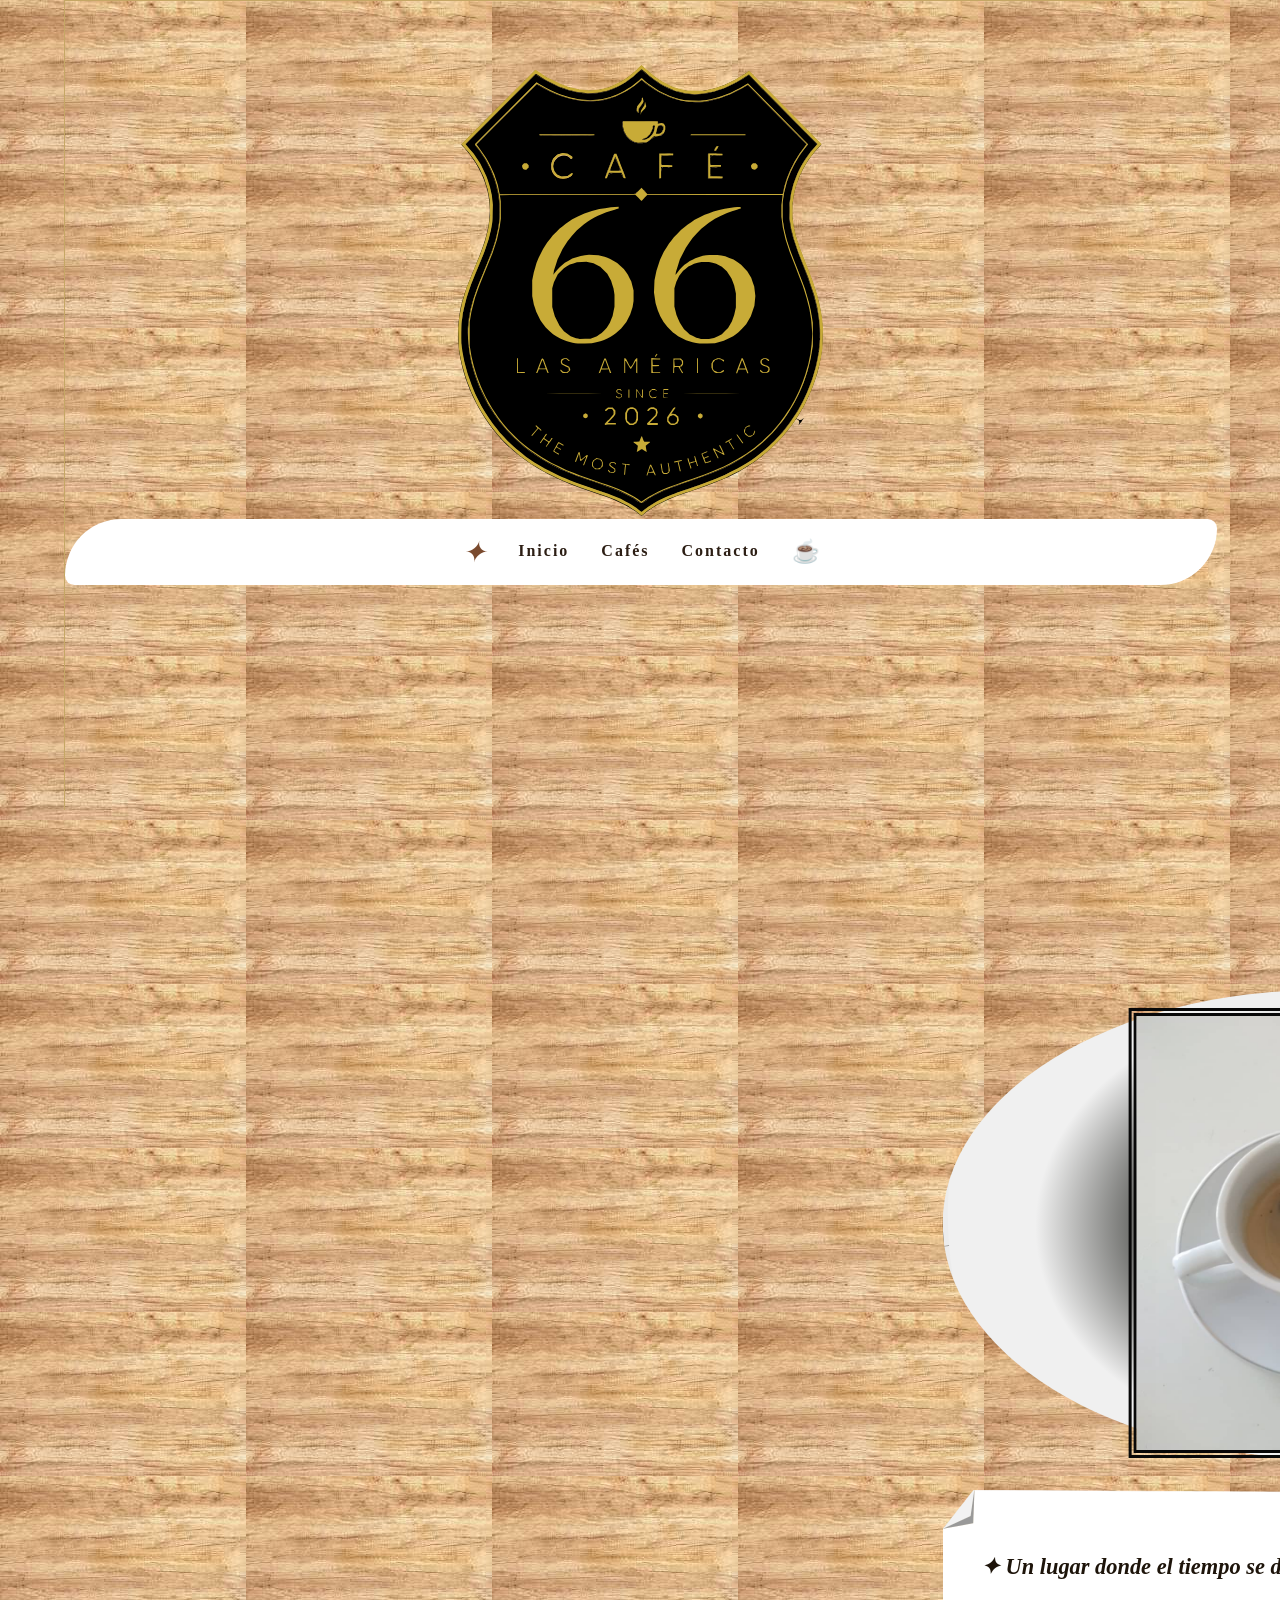
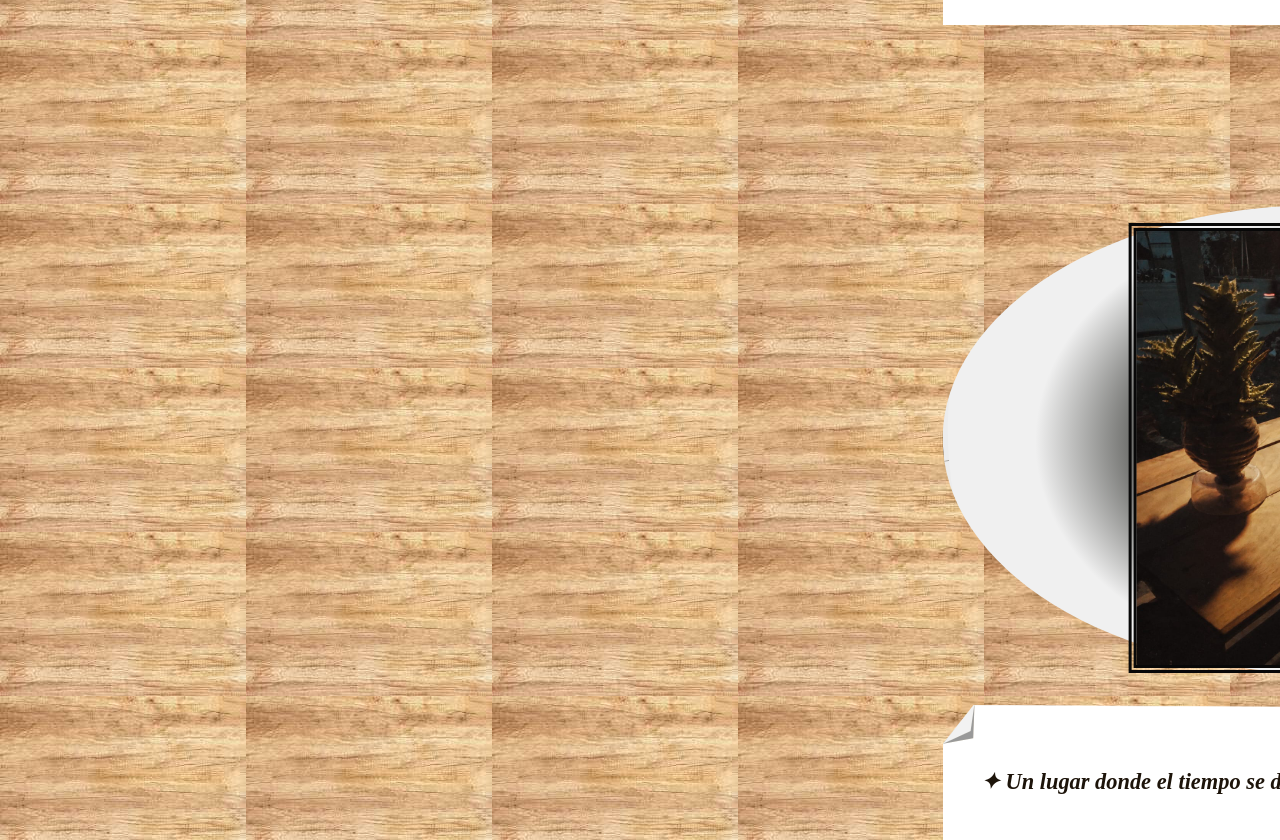
==== index.html @ fba188f7 "new4" ====
<!DOCTYPE html>
<html lang="es">

<head>
    <meta charset="UTF-8" />
    <meta name="viewport" content="width=device-width, initial-scale=1.0" />
    <title>Caffe66</title>
    <!-- Fuentes elegantes 
    <link
        href="https://fonts.googleapis.com/css2?family=Playfair+Display:ital,wght@1,700&family=Cinzel:wght@600&family=Inter:wght@400;600&display=swap"
        rel="stylesheet" />-->
    <link rel="stylesheet" href="styles/styles.css">
    <link rel="stylesheet" href="styles/coffe-topic.css">
    <style>
        /* responsive */
        @media (max-width: 640px) {
            .hero-title {
                font-size: 2.8rem;
            }

            .hero-title small {
                font-size: 0.9rem;
                letter-spacing: 4px;
            }

            .nav-rustica {
                gap: 1rem;
                padding: 0.8rem;
            }

            .blockquote-madera blockquote {
                font-size: 1.4rem;
            }
        }
    </style>
</head>

<body>
    <div class="container">

        <!-- ========== 1. TÍTULO PRINCIPAL (Timmi Coffe) ========== -->
        <header>
            <div class="b-servilleta">
                <div class="b-servilleta2">
                    <img src="assets/logo.svg" alt="">
                </div>
            </div>
            <!-- ========== 2. BARRA DE NAVEGACIÓN ========== -->
            <nav class="nav-rustica">
                <span class="logo">✦</span>
                <a href="#">Inicio</a>
                <a href="#">Cafés</a>

                <a href="#">Contacto</a>
                <span style="font-size:1.4rem;">☕</span>
            </nav>
        </header>

        <!-- ========== 3. COMPONENTES (CARDS) ========== -->


    </div>
    <!-- Grid 3 -->


    <div class="grid-3">
        <!-- Card Roble -->
        <div class="grid-2">
            <img src="assets/WhatsApp Image 2026-08-01 at 4.54.00 PM.jpeg" alt="">
        </div>
        <div class="card-wrapper">

            <h3>✦ Un lugar donde el tiempo se detiene para que disfrutes de el mejor cafe
            </h3>
        </div>
    </div>

    <div class="grid-3">
        <!-- Card Roble -->
        <div class="grid-2">
            <img src="assets/timmycoffe.jpeg" alt="">
        </div>
        <div class="card-wrapper">

            <h3>✦ Un lugar donde el tiempo se detiene para que disfrutes de el mejor cafe
            </h3>
        </div>
    </div>
    <!-- ========== 4. TARJETA CON FONDO DE MADERA Y BOTÓN ========== -->

    <!-- ========== 5. BLOQUE DE CITAS ========== -->


    <!-- ========== 6. OTROS COMPONENTES (grid de 3) ========== -->


    <!-- ========== 7. PIE DE PÁGINA ========== -->


    </div>
    <script src="scripts/scripts.js"></script>
</body>

</html>
---- styles/styles.css ----
/* ── RESET Y BASE ── */
     * {
        margin: 0;
        padding: 0;
        box-sizing: border-box;
    }
    
    body {
        background-image: url("../assets/madera0.jpeg");
        /* fondo blanco */
        font-family: 'Courier New', Courier, monospace;
        color: #000000;
        min-height: 100vh;
        display: flex;
        flex-direction: column;
    }
    header {
        margin-top: 2%;
        position: relative;
        border-top: 1px groove #c5a765;
        border-left:1px groove #c5a765;
        width: 90vw;
        margin: auto;
        height: 90vh;
    }
   
img{
    display: flex;
    min-height: 30vw;
    margin: auto;
    margin-top: 5vw;
    margin-bottom: 0.20vw;
}
---- styles/coffe-topic.css ----
.container {
    width: 100vw;
    justify-content: center;
    max-width: 95%;
    margin: auto;
}

/* ── TÍTULO PRINCIPAL (estilo cine) ── */
.hero-title {
    text-align: center;
    margin: 1rem 0 3rem 0;
    font-family: 'Playfair Display', 'Georgia', serif;
    font-style: italic;
    font-weight: 700;
    font-size: 4.5rem;
    letter-spacing: 4px;
    color: #110a06;
  
    transform: rotate(-0.5deg);
    transition: transform 0.3s ease;
}

.hero-title:hover {
    transform: rotate(0deg) scale(1.02);
}

.hero-title small {
    display: block;
    font-family: 'Cinzel', serif;
    font-style: normal;
    font-weight: 600;
    font-size: 1.2rem;
    letter-spacing: 8px;
    color: #7a4a2e;
    margin-top: -0.6rem;
    text-transform: uppercase;
    opacity: 0.8;
}

/* ── COMPONENTES ── */

/* ── CARDS CON PLIEGUE (adaptadas del header) ── */

    /* Cada card es un contenedor que tendrá la estructura de servilleta */
    .card-wrapper {
        /* Estilos similares a header para borde y sombra */
        background: url("../assets/g89.svg"); /* fondo neutro para el borde */
        background-repeat: no-repeat;
background-size:cover ;
        border-top: 1% groove #c5a765;
        border-left:1% groove #c5a765 ; 
        justify-content: center;
        display: flex;
        min-width: 20vw;
    }
    
      
  
      /* Capa exterior de la servilleta (fondo de imagen) */
      
  
      /* Estilos internos de la card (títulos, párrafos) */
      .card-wrapper h3 {
        font-family:cursive;
        font-style:oblique;
        font-size: 1.4rem;
        color: #1d140a;
        margin-bottom: 0.5rem;
        display: flex;
        padding-left: 3vw;
        padding-top: 7vh;
        padding-bottom: 5vh;
        padding-right: 3vw;
        justify-content: center;
        text-align: start;
        margin: auto;
        text-align: left;
        position: relative;
        max-width: 50;
      }
  
      .card-wrapper p {
        font-size: 1rem;
        line-height: 1.6;
        margin-bottom: 1.2rem;
        color: #1a1005;
      }
  
      .card-wrapper .btn-fuerte {
        align-self: flex-start;
      }
  
      /* Para cards de cestería, podemos usar un overlay similar */
      .card-cesteria .card-wrapper {
        background: rgba(30, 18, 10, 0.6);
      }

/* Los botones ya están definidos, no tocar */
.card-madera .btn-fuerte {
    align-self: flex-start;
}

/* Botón con color fuerte (rojo vino) */
.btn-fuerte {
    display: inline-block;
    background: #3d8613;
    /* rojo intenso */
    color: #f5ede4;
    font-family: 'Cinzel', serif;
    font-weight: 600;
    font-size: 0.9rem;
    letter-spacing: 2px;
    padding: 0.8rem 2rem;
    border: none;
    border-radius: 40px 8px 40px 8px;
    box-shadow: 0 8px 0 #254a10, 0 6px 20px rgba(0, 0, 0, 0.3);
    cursor: pointer;
    transition: all 0.15s ease;
    text-transform: uppercase;
    text-decoration: none;
}

.btn-fuerte:hover {
    transform: translateY(4px);
    box-shadow: 0 4px 0 #4a1010, 0 10px 25px rgba(0, 0, 0, 0.4);
    background: #a52424;
}

.btn-fuerte.mostaza {
    background: #ad8213;
    box-shadow: 0 8px 0 #6b4f0a;
}

.btn-fuerte.mostaza:hover {
    background: #cc9a1a;
    box-shadow: 0 4px 0 #6b4f0a;
}

.grid-2{
    border: 0.9vw hidden;
    border-radius: 60%;
    border-color: #979517;
    background-color: rgba(0, 0, 0, 0.863);
    background-image: url("../assets/timmycoffe.svg");
    background-repeat: no-repeat;
    background-size: cover;
    background-position: center;
}

/* ── GRID DE COMPONENTES ── */
.grid-2 img{
    background-origin: content-box;
background-position: center;
background-origin: inherit;
background-repeat: no-repeat;
    display: grid;
    grid-template-columns: repeat(auto-fit, minmax(280px, 1fr));
    gap: 2rem;
    margin: auto;
    background-attachment: fixed;
    margin-top: 2vh;
    justify-content: center;
    min-width: 30vw;
    height: 50vh;
    border: 2vw double rgb(0, 0, 0);
    border: 0.7vw double;
    border-color: #080808;
}

.grid-3 {
    display: flex;
    flex-direction: column;
    flex-wrap: wrap;
    gap: 2rem;
    margin:auto;
    margin-top: 20vh;
    opacity: 1;
    transform: translateX(90%); /* o 100% para que venga de fuera */
    transition: transform 0.8s cubic-bezier(0.22, 1, 0.36, 1), opacity 0.8s ease;
}
.grid-3.visible {
    opacity: 1;
    transform: translateX(0);
}
/* ── BARRA DE NAVEGACIÓN RÚSTICA ── */
.nav-rustica {
    display: flex;
    justify-content: center;
    align-items: center;
    gap: 2rem;
    padding: 1rem 2rem;
    background: #ffffff;
    border-radius: 60px 10px 60px 10px;
    margin-bottom: 2vw;
    width: 90vw;
}

.nav-rustica a {
    font-family: 'Cinzel', serif;
    font-weight: 600;
    color: #2c1e14;
    text-decoration: none;
    letter-spacing: 2px;
    font-size: 1rem;
    padding: 0.4rem 0;
    border-bottom: 2px solid transparent;
    transition: border-color 0.3s, color 0.3s;
    
}

.nav-rustica a:hover {
    border-bottom-color: #8b1e1e;
    color: #8b1e1e;
}

.nav-rustica .logo {
    font-family: 'Playfair Display', serif;
    font-style: italic;
    font-size: 1.8rem;
    color: #7a4a2e;
}

/* ── CITAS (testimonio) ── */
.blockquote-madera {
    background-size: cover;
    background-position: center;
    border-radius: 60px 8px 60px 8px;
    padding: 2.5rem;
    margin: 2rem 0;
    border: 3px solid #6b4c3a;
    box-shadow: 0 20px 40px rgba(0, 0, 0, 0.3);
    color: #f5ede4;
}

.blockquote-madera .quote-overlay {
    background: rgba(20, 12, 6, 0.55);
    padding: 2rem;
    border-radius: 40px 4px 40px 4px;
    backdrop-filter: blur(2px);
    border-left: 6px solid #b8860b;
}

.blockquote-madera blockquote {
    font-family: 'Playfair Display', serif;
    font-style: italic;
    font-size: 1.8rem;
    line-height: 1.4;
    margin-bottom: 0.5rem;
}

.blockquote-madera cite {
    font-family: 'Cinzel', serif;
    font-size: 1rem;
    letter-spacing: 2px;
    color: #d4a373;
}

/* ── PIE DE PÁGINA ── */
.footer-rustico {
    margin-top: 4rem;
    padding: 2rem 0;
    border-top: 6px double #000000;
    text-align: center;
    color: #2c1e14;
    font-family: 'Cinzel', serif;
    font-size: 0.9rem;
}

.footer-rustico span {
    background: #b8860b;
    color: #fff;
    padding: 0.2rem 1.2rem;
    border-radius: 40px 4px 40px 4px;
    display: inline-block;
    margin-bottom: 0.5rem;
}

/* ── UTILIDADES ── */
.text-center {
    text-align: center;
}

.mt-2 {
    margin-top: 2rem;
}

.mb-2 {
    margin-bottom: 2rem;
}

.w-full {
    width: 100%;
}/* ── SOMBRA PARA HEADER (con clip-path) ── */
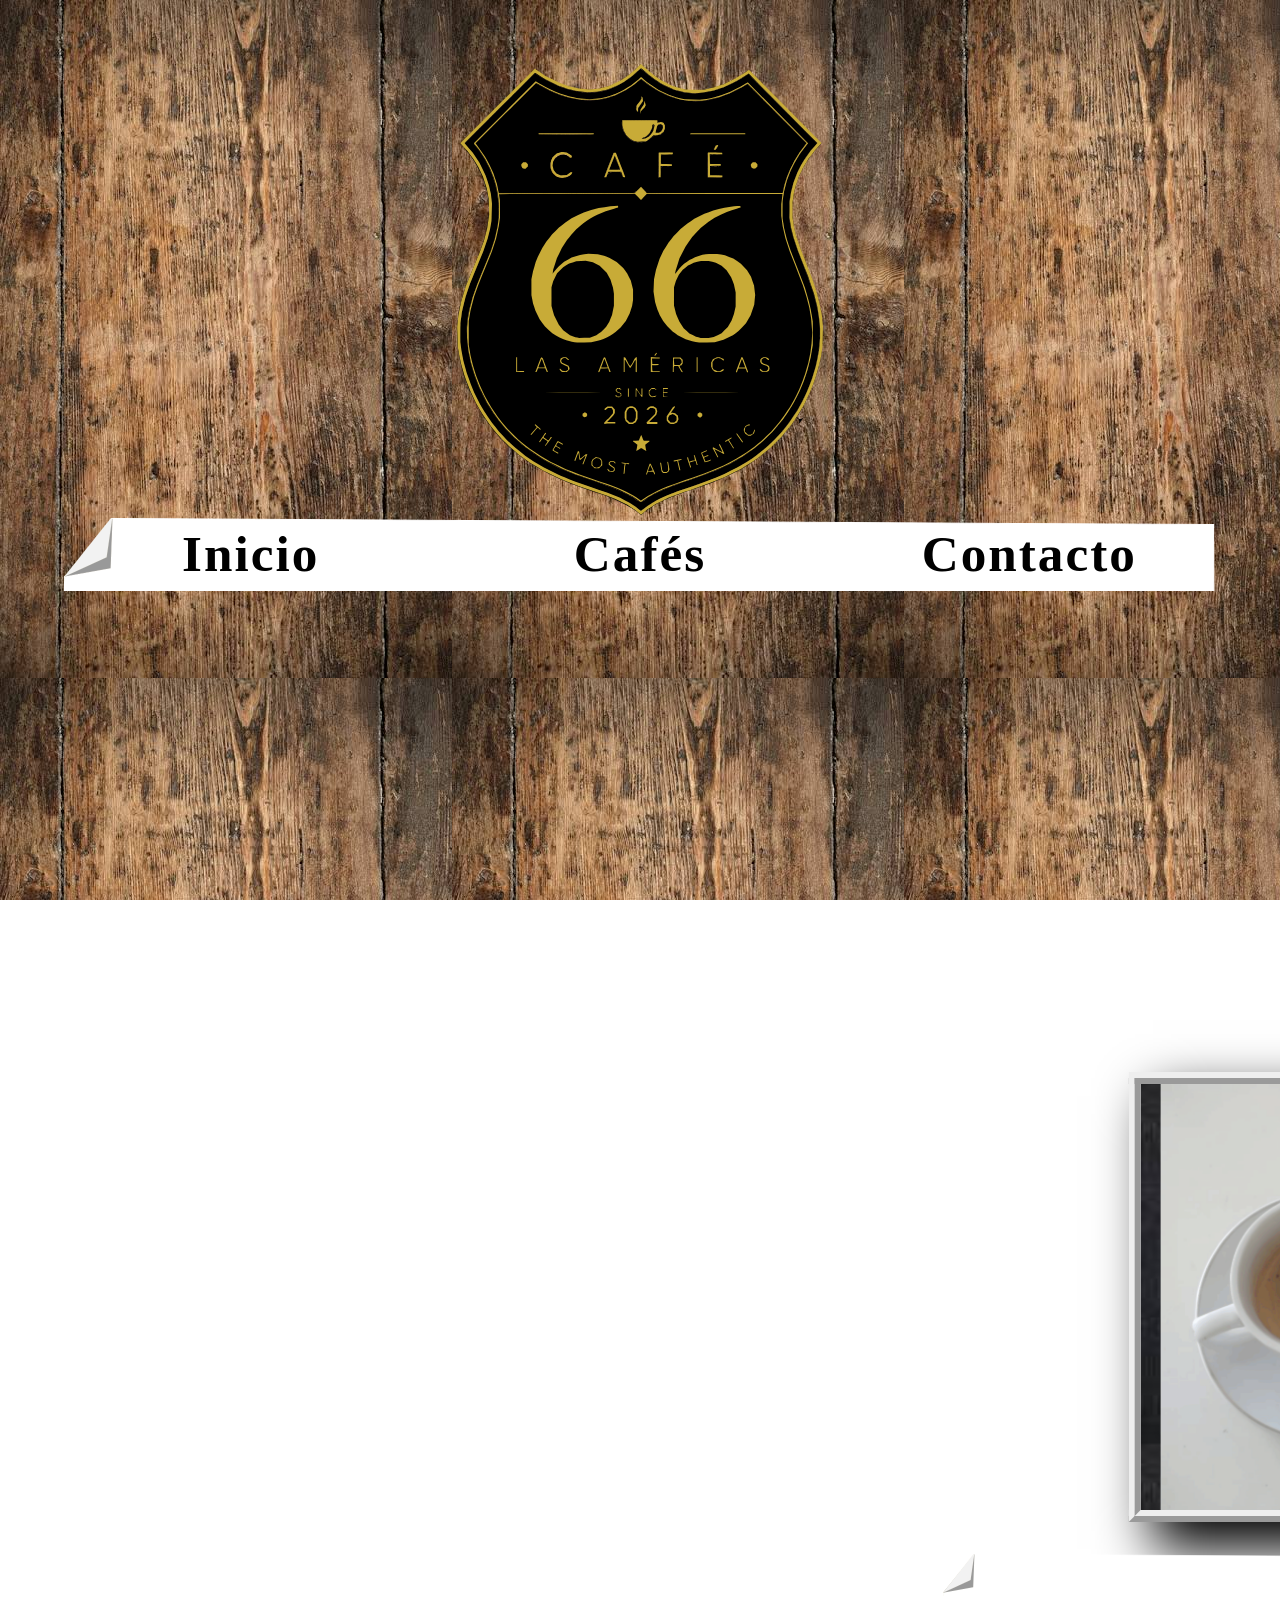
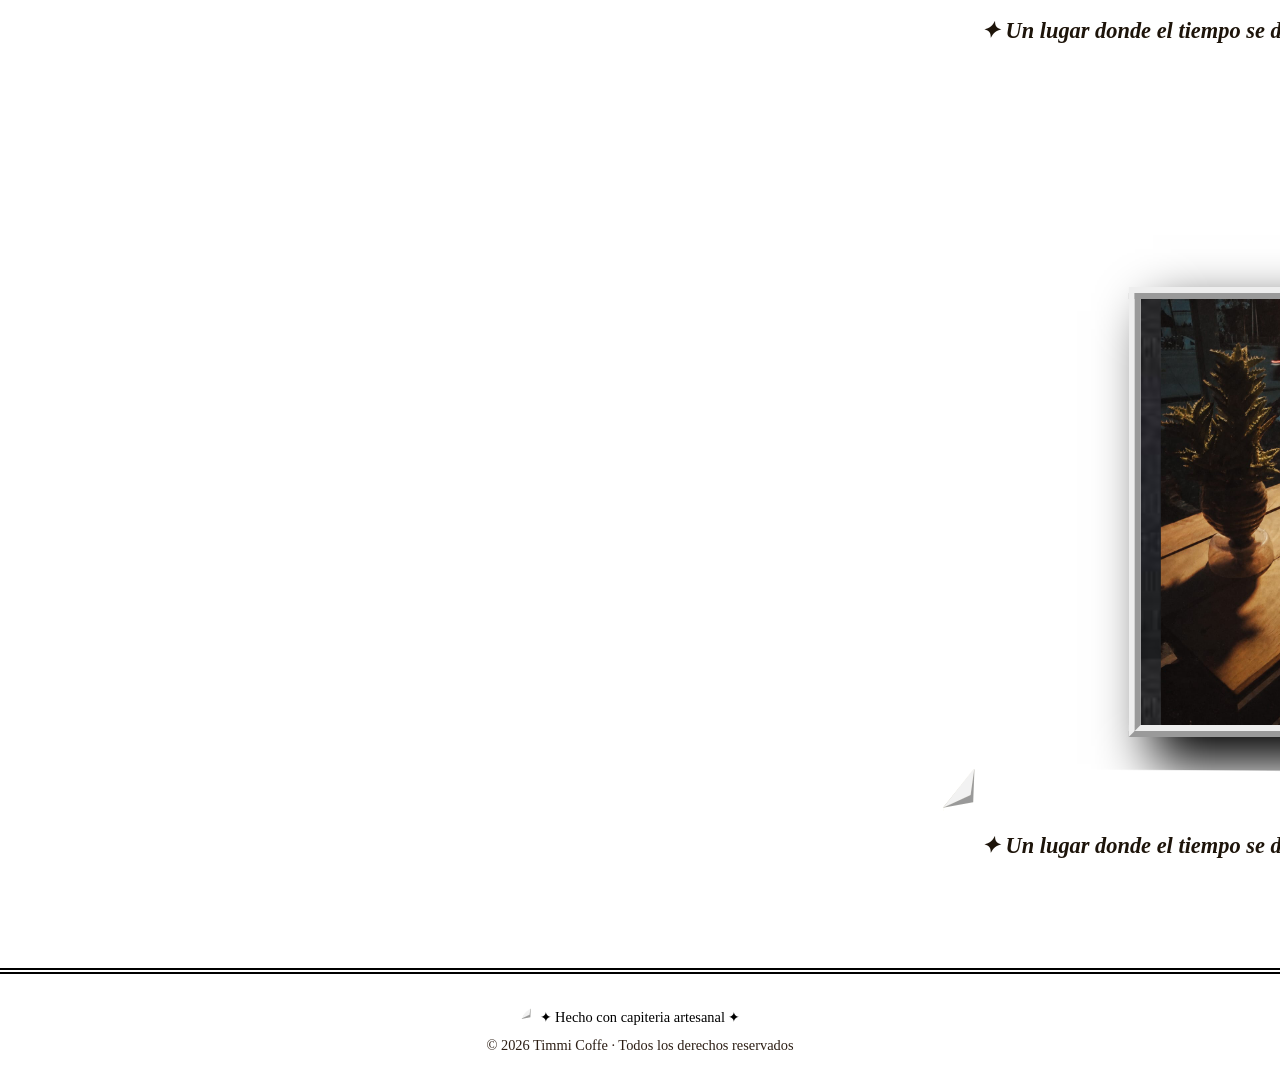
==== commit 36dd01b2: "new5" ====
--- a/index.html
+++ b/index.html
@@ -47,12 +47,9 @@
             </div>
             <!-- ========== 2. BARRA DE NAVEGACIÓN ========== -->
             <nav class="nav-rustica">
-                <span class="logo">✦</span>
                 <a href="#">Inicio</a>
                 <a href="#">Cafés</a>
-
                 <a href="#">Contacto</a>
-                <span style="font-size:1.4rem;">☕</span>
             </nav>
         </header>
 
@@ -66,7 +63,7 @@
     <div class="grid-3">
         <!-- Card Roble -->
         <div class="grid-2">
-            <img src="assets/WhatsApp Image 2026-08-01 at 4.54.00 PM.jpeg" alt="">
+            <img src="assets/itasa-de-cafe.svg" alt="">
         </div>
         <div class="card-wrapper">
 
@@ -78,7 +75,7 @@
     <div class="grid-3">
         <!-- Card Roble -->
         <div class="grid-2">
-            <img src="assets/timmycoffe.jpeg" alt="">
+            <img src="assets/cafe66_noche.svg" alt="">
         </div>
         <div class="card-wrapper">
 
@@ -95,7 +92,10 @@
 
 
     <!-- ========== 7. PIE DE PÁGINA ========== -->
-
+    <footer class="footer-rustico">
+        <span>✦ Hecho con capiteria artesanal ✦</span><br />
+        © 2026 Timmi Coffe · Todos los derechos reservados
+    </footer>
 
     </div>
     <script src="scripts/scripts.js"></script>
--- a/styles/styles.css
+++ b/styles/styles.css
@@ -6,7 +6,8 @@
     }
     
     body {
-        background-image: url("../assets/madera0.jpeg");
+        background-image: url("../assets/roble3.jpeg");
+        background-attachment:fixed;
         /* fondo blanco */
         font-family: 'Courier New', Courier, monospace;
         color: #000000;
@@ -17,8 +18,6 @@
     header {
         margin-top: 2%;
         position: relative;
-        border-top: 1px groove #c5a765;
-        border-left:1px groove #c5a765;
         width: 90vw;
         margin: auto;
         height: 90vh;
@@ -30,4 +29,5 @@
     margin: auto;
     margin-top: 5vw;
     margin-bottom: 0.20vw;
+
 }
--- a/styles/coffe-topic.css
+++ b/styles/coffe-topic.css
@@ -136,19 +136,10 @@
     box-shadow: 0 4px 0 #6b4f0a;
 }
 
-.grid-2{
-    border: 0.9vw hidden;
-    border-radius: 60%;
-    border-color: #979517;
-    background-color: rgba(0, 0, 0, 0.863);
-    background-image: url("../assets/timmycoffe.svg");
-    background-repeat: no-repeat;
-    background-size: cover;
-    background-position: center;
-}
 
 /* ── GRID DE COMPONENTES ── */
 .grid-2 img{
+    box-shadow: 2vw 2vw 4vw 0.1vw black;
     background-origin: content-box;
 background-position: center;
 background-origin: inherit;
@@ -163,8 +154,10 @@
     min-width: 30vw;
     height: 50vh;
     border: 2vw double rgb(0, 0, 0);
-    border: 0.7vw double;
-    border-color: #080808;
+    border: 1vw ridge;
+    background: url("../assets/roble-oscuro.jpeg");
+    background-size: contain;
+
 }
 
 .grid-3 {
@@ -183,25 +176,27 @@
     transform: translateX(0);
 }
 /* ── BARRA DE NAVEGACIÓN RÚSTICA ── */
-.nav-rustica {
+.nav-rustica{
     display: flex;
-    justify-content: center;
-    align-items: center;
-    gap: 2rem;
-    padding: 1rem 2rem;
-    background: #ffffff;
-    border-radius: 60px 10px 60px 10px;
+    align-items: start;
+    gap: 1rem;
+    background: url("../assets/g89.svg") no-repeat;
+    background-size: cover;
     margin-bottom: 2vw;
-    width: 90vw;
 }
 
 .nav-rustica a {
+    display: flex;
     font-family: 'Cinzel', serif;
     font-weight: 600;
-    color: #2c1e14;
+    color: #000000;
     text-decoration: none;
     letter-spacing: 2px;
-    font-size: 1rem;
+    font-size: 4vw;
+    width: 30%;
+    margin: auto;
+    position: relative;
+justify-content: center;
     padding: 0.4rem 0;
     border-bottom: 2px solid transparent;
     transition: border-color 0.3s, color 0.3s;
@@ -209,8 +204,8 @@
 }
 
 .nav-rustica a:hover {
-    border-bottom-color: #8b1e1e;
-    color: #8b1e1e;
+    border-bottom-color: #538b1e;
+    color: #538b1e;
 }
 
 .nav-rustica .logo {
@@ -268,7 +263,8 @@
 
 .footer-rustico span {
     background: #b8860b;
-    color: #fff;
+    background: url("../assets/g89.svg") no-repeat;
+    color: #000000;
     padding: 0.2rem 1.2rem;
     border-radius: 40px 4px 40px 4px;
     display: inline-block;
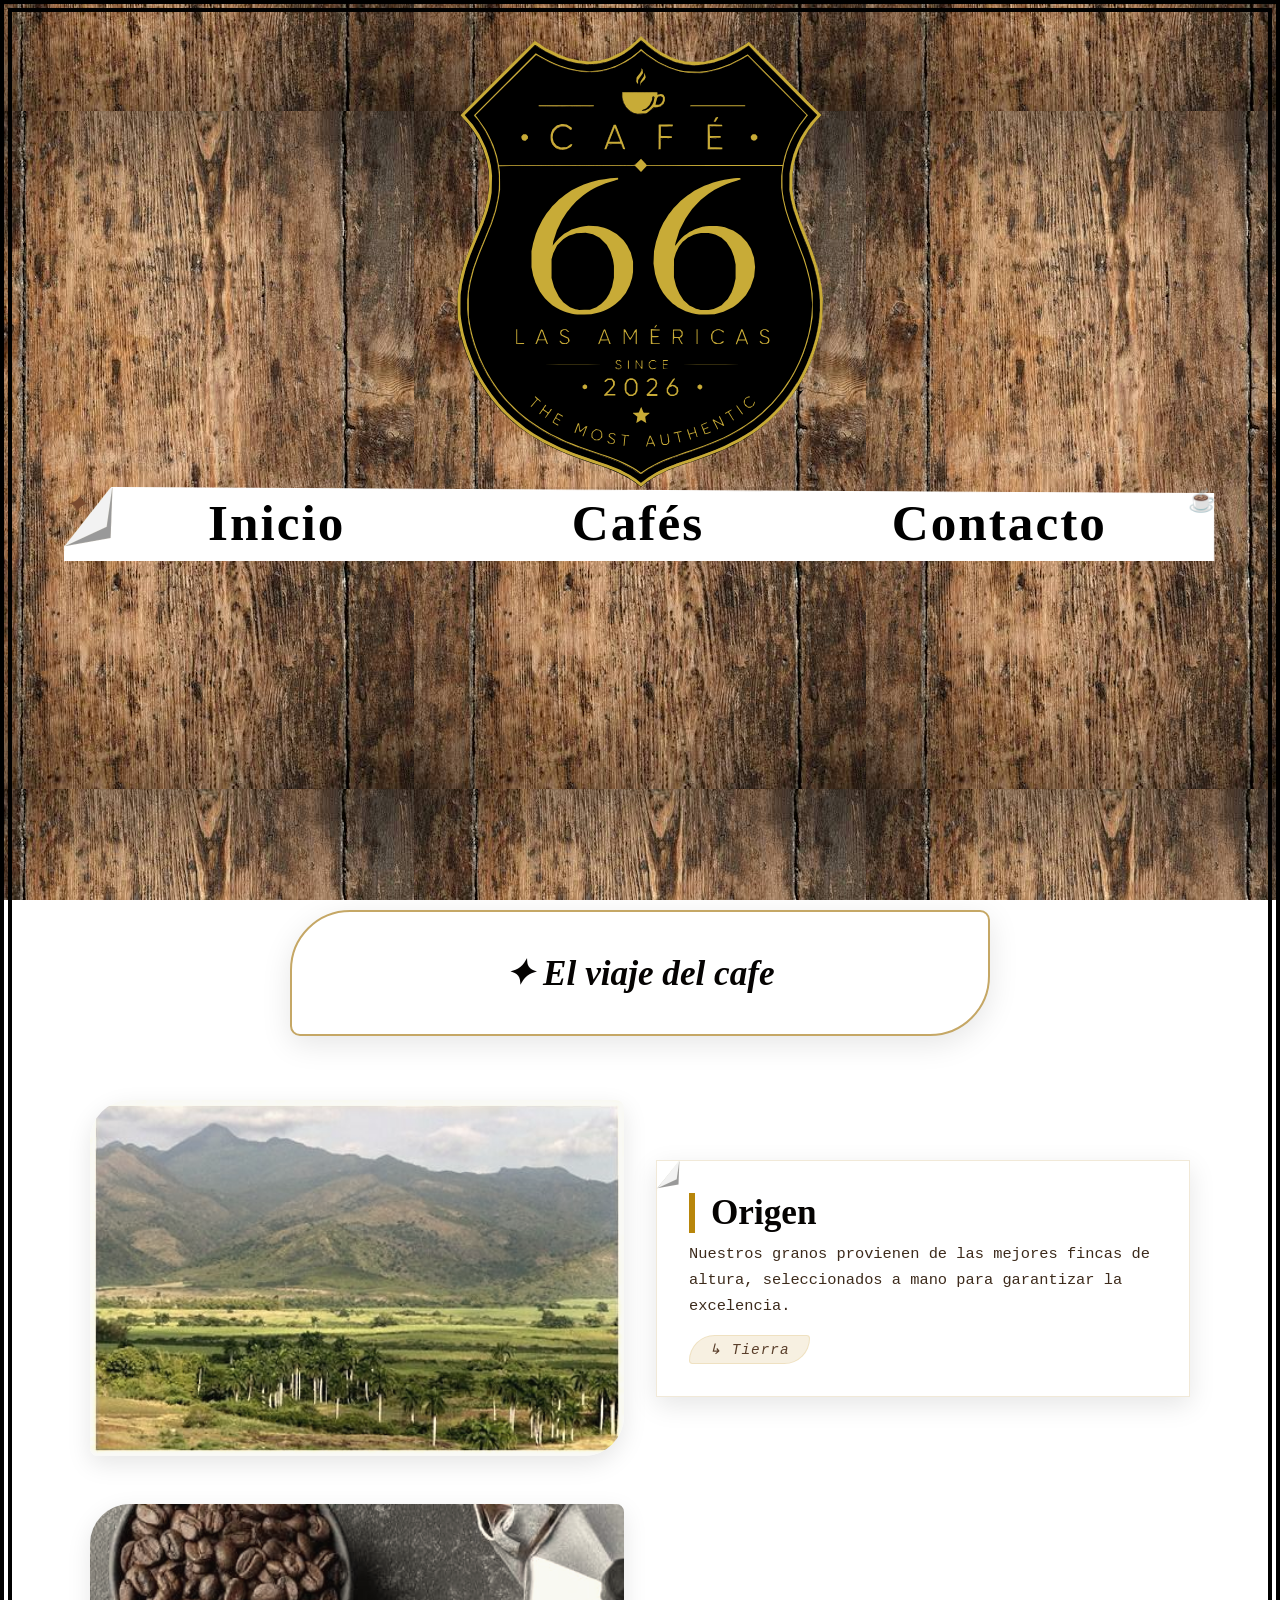
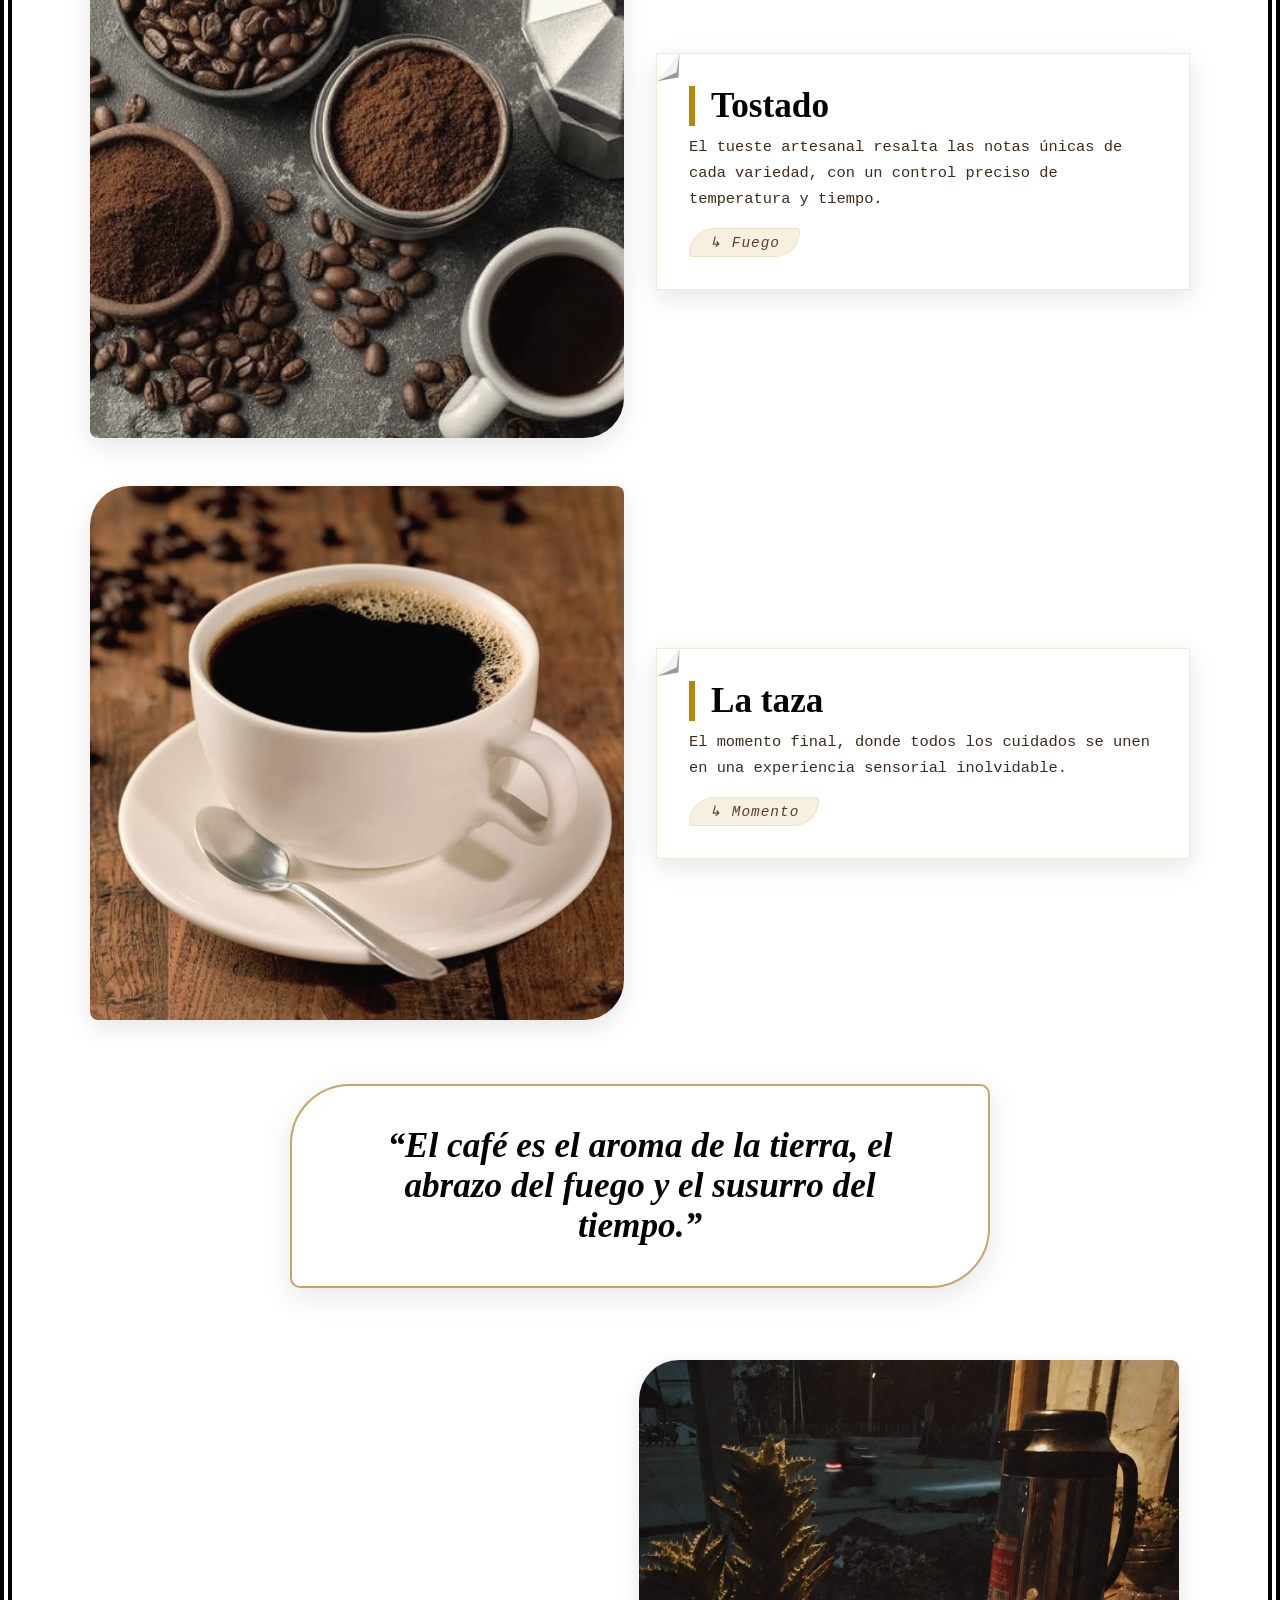
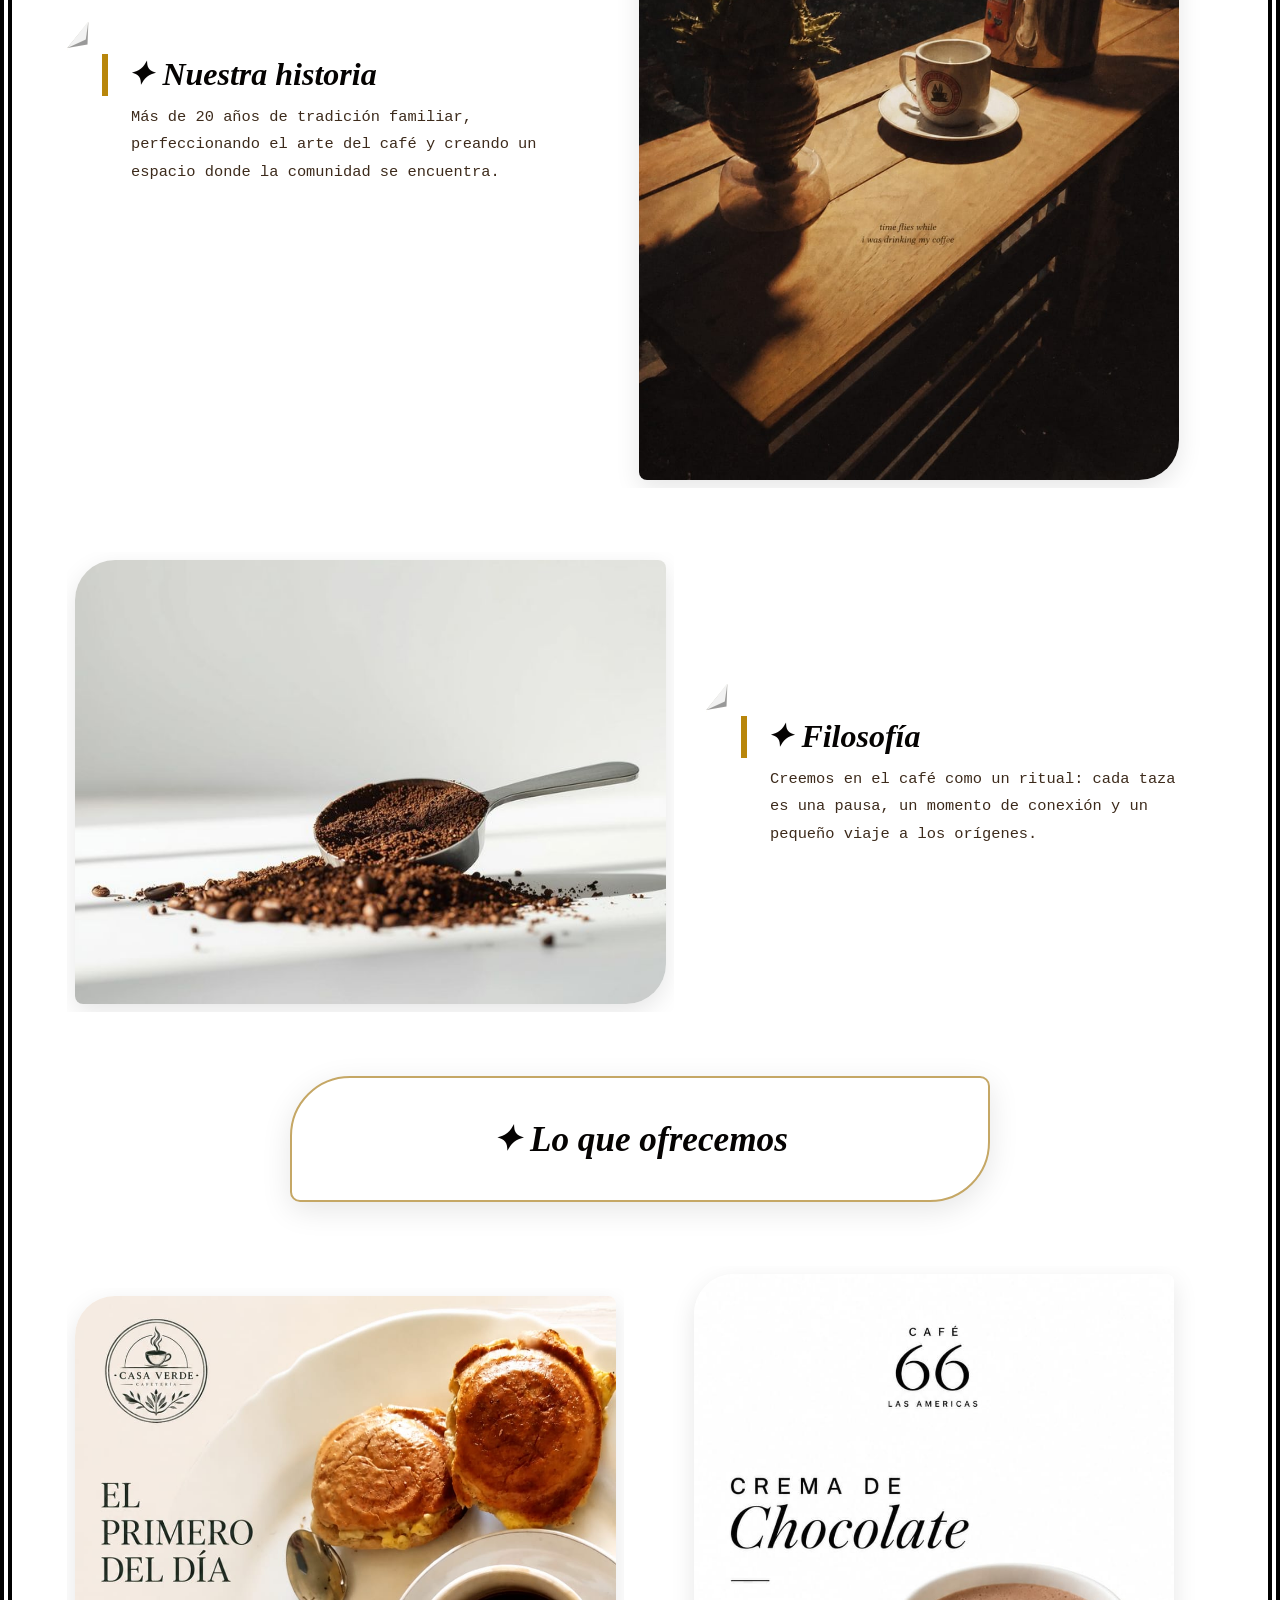
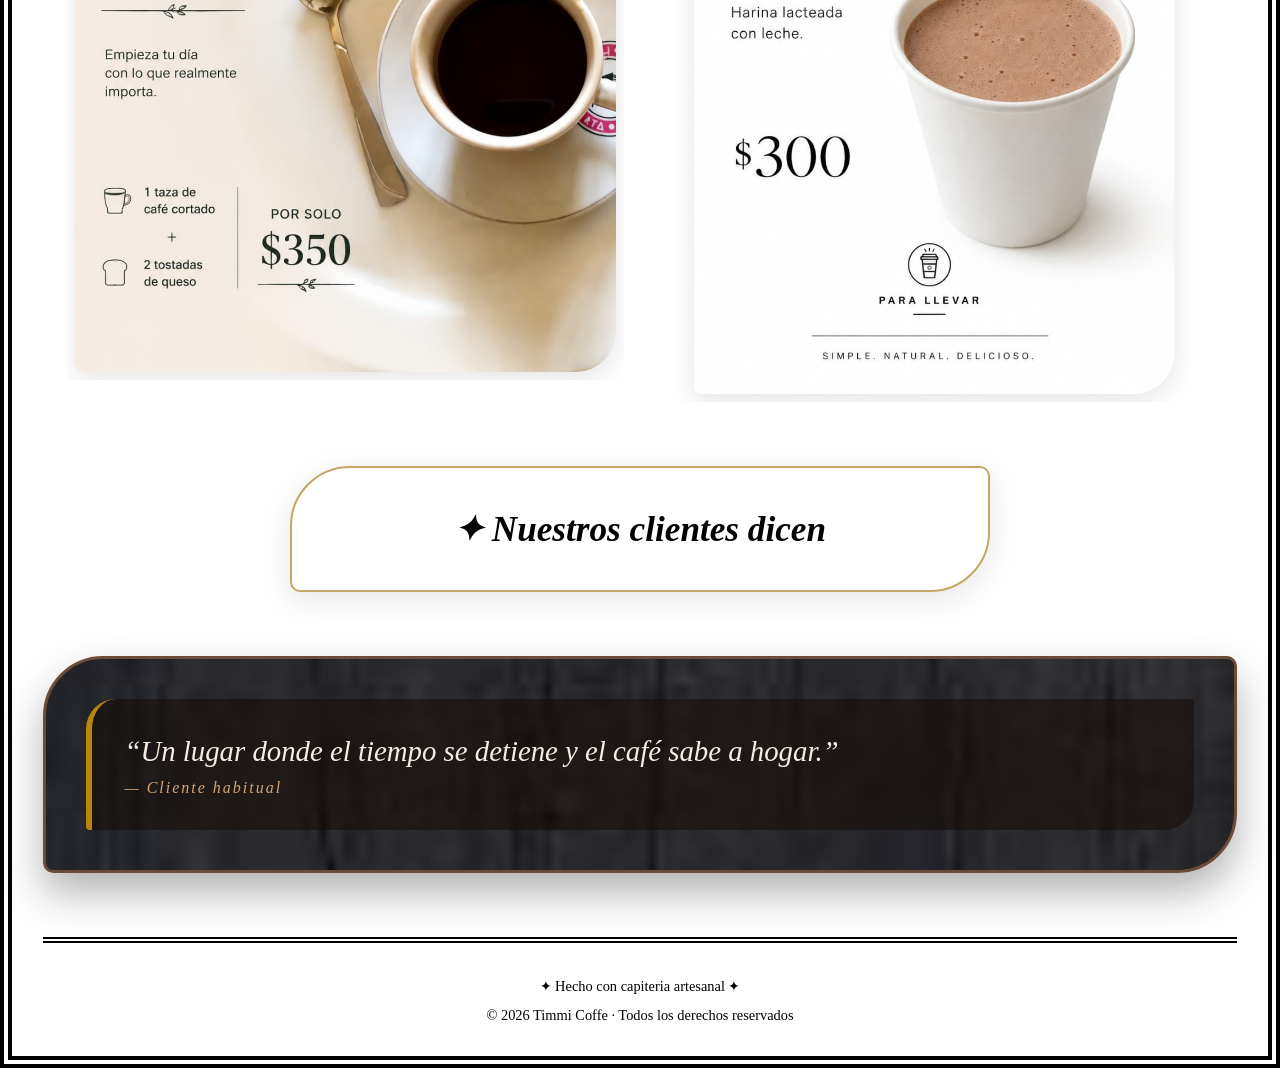
==== commit a3dbcc2a: "uff" ====
--- a/index.html
+++ b/index.html
@@ -5,10 +5,9 @@
     <meta charset="UTF-8" />
     <meta name="viewport" content="width=device-width, initial-scale=1.0" />
     <title>Caffe66</title>
-    <!-- Fuentes elegantes 
     <link
         href="https://fonts.googleapis.com/css2?family=Playfair+Display:ital,wght@1,700&family=Cinzel:wght@600&family=Inter:wght@400;600&display=swap"
-        rel="stylesheet" />-->
+        rel="stylesheet" />
     <link rel="stylesheet" href="styles/styles.css">
     <link rel="stylesheet" href="styles/coffe-topic.css">
     <style>
@@ -36,66 +35,133 @@
 </head>
 
 <body>
+    <!-- CAPA DE FONDO (fija) -->
+    <div id="bg-layer"></div>
+
     <div class="container">
 
-        <!-- ========== 1. TÍTULO PRINCIPAL (Timmi Coffe) ========== -->
+        <!-- ========== HEADER ========== -->
         <header>
-            <div class="b-servilleta">
-                <div class="b-servilleta2">
-                    <img src="assets/logo.svg" alt="">
-                </div>
-            </div>
-            <!-- ========== 2. BARRA DE NAVEGACIÓN ========== -->
+            <img src="assets/logo.svg" alt="Logo Caffe66" class="imagen-real" />
             <nav class="nav-rustica">
+                <span class="logo">✦</span>
                 <a href="#">Inicio</a>
                 <a href="#">Cafés</a>
                 <a href="#">Contacto</a>
+                <span style="font-size:1.4rem;">☕</span>
             </nav>
         </header>
 
-        <!-- ========== 3. COMPONENTES (CARDS) ========== -->
+        <!-- ========== SECCIÓN HERO (imagen + texto) ========== -->
 
 
-    </div>
-    <!-- Grid 3 -->
+        <!-- ========== SECCIÓN DE PASOS (proceso del café) ========== -->
+        <div class="historia-container">
+            <div class="frase-destacada">
+                <div class="card-wrapper">
+                    <h3>✦ El viaje del cafe</h3>
+                </div>
+            </div>
 
+            <div class="paso">
+                <div class="paso-imagen">
+                    <img src="assets/dsc.jpeg" alt="Origen" />
+                </div>
+                <div class="paso-texto">
+                    <h3>Origen</h3>
+                    <p>Nuestros granos provienen de las mejores fincas de altura, seleccionados a mano para garantizar
+                        la excelencia.</p>
+                    <span class="paso-etiqueta">↳ Tierra</span>
+                </div>
+            </div>
 
-    <div class="grid-3">
-        <!-- Card Roble -->
-        <div class="grid-2">
-            <img src="assets/itasa-de-cafe.svg" alt="">
+            <div class="paso paso-reverse">
+                <div class="paso-texto">
+                    <h3>Tostado</h3>
+                    <p>El tueste artesanal resalta las notas únicas de cada variedad, con un control preciso de
+                        temperatura y tiempo.</p>
+                    <span class="paso-etiqueta">↳ Fuego</span>
+                </div>
+                <div class="paso-imagen">
+                    <img src="assets/cafe-tipos.jpeg" alt="Tostado" />
+                </div>
+            </div>
+
+            <div class="paso">
+                <div class="paso-imagen">
+                    <img src="assets/tasa-de-cafe.jpeg" alt="Taza" />
+                </div>
+                <div class="paso-texto">
+                    <h3>La taza</h3>
+                    <p>El momento final, donde todos los cuidados se unen en una experiencia sensorial inolvidable.</p>
+                    <span class="paso-etiqueta">↳ Momento</span>
+                </div>
+            </div>
         </div>
-        <div class="card-wrapper">
 
-            <h3>✦ Un lugar donde el tiempo se detiene para que disfrutes de el mejor cafe
-            </h3>
+        <!-- ========== FRASE DESTACADA ========== -->
+        <div class="frase-destacada">
+            <div class="card-wrapper">
+                <h3>“El café es el aroma de la tierra, el abrazo del fuego y el susurro del tiempo.”</h3>
+            </div>
         </div>
-    </div>
 
-    <div class="grid-3">
-        <!-- Card Roble -->
-        <div class="grid-2">
-            <img src="assets/cafe66_noche.svg" alt="">
+        <!-- ========== SECCIÓN HISTORIA (alternando imagen y texto) ========== -->
+        <div class="seccion-historia reverse">
+            <div class="imagen-contenedor">
+                <img src="assets/cafe66_noche.svg" alt="Historia" class="imagen-real" />
+            </div>
+            <div class="card-wrapper2">
+                <h3>✦ Nuestra historia</h3>
+                <p>Más de 20 años de tradición familiar, perfeccionando el arte del café y creando un espacio donde la
+                    comunidad se encuentra.</p>
+            </div>
         </div>
-        <div class="card-wrapper">
 
-            <h3>✦ Un lugar donde el tiempo se detiene para que disfrutes de el mejor cafe
-            </h3>
+        <div class="seccion-historia">
+
+            <div class="imagen-contenedor">
+                <img src="assets/49821139624778058.jpeg" alt="Taza de café" class="imagen-real" />
+            </div>
+            <div class="card-wrapper2">
+                <h3>✦ Filosofía</h3>
+                <p>Creemos en el café como un ritual: cada taza es una pausa, un momento de conexión y un pequeño viaje
+                    a los orígenes.</p>
+            </div>
         </div>
-    </div>
-    <!-- ========== 4. TARJETA CON FONDO DE MADERA Y BOTÓN ========== -->
 
-    <!-- ========== 5. BLOQUE DE CITAS ========== -->
+        <!-- ========== SECCIÓN DOS IMÁGENES ========== -->
+        <div class="frase-destacada">
+            <div class="card-wrapper">
+                <h3>✦ Lo que ofrecemos</h3>
+            </div>
+        </div>
+        <div class="seccion-dos-imagenes">
+            <div class="imagen-contenedor">
+                <img src="assets/WhatsApp Image 2026-08-01 at 4.54.01 PM.jpeg" alt="Interior 1" class="imagen-real" />
+            </div>
+            <div class="imagen-contenedor">
+                <img src="assets/WhatsApp Image 2026-08-06 at 12.33.41 PM.jpeg" alt="Interior 2" class="imagen-real" />
+            </div>
+        </div>
+        <div class="frase-destacada">
+            <div class="card-wrapper">
+                <h3>✦ Nuestros clientes dicen</h3>
+            </div>
+        </div>
+        <!-- ========== CITAS (testimonio) ========== -->
+        <div class="blockquote-madera" style="background-image: url('assets/roble-oscuro.jpeg');">
+            <div class="quote-overlay">
+                <blockquote>“Un lugar donde el tiempo se detiene y el café sabe a hogar.”</blockquote>
+                <cite>— Cliente habitual</cite>
+            </div>
+        </div>
 
-
-    <!-- ========== 6. OTROS COMPONENTES (grid de 3) ========== -->
-
-
-    <!-- ========== 7. PIE DE PÁGINA ========== -->
-    <footer class="footer-rustico">
-        <span>✦ Hecho con capiteria artesanal ✦</span><br />
-        © 2026 Timmi Coffe · Todos los derechos reservados
-    </footer>
+        <!-- ========== FOOTER ========== -->
+        <footer class="footer-rustico">
+            <span>✦ Hecho con capiteria artesanal ✦</span><br />
+            © 2026 Timmi Coffe · Todos los derechos reservados
+        </footer>
 
     </div>
     <script src="scripts/scripts.js"></script>
--- a/styles/styles.css
+++ b/styles/styles.css
@@ -1,33 +1,703 @@
-     /* ── RESET Y BASE ── */
-     * {
-        margin: 0;
-        padding: 0;
-        box-sizing: border-box;
-    }
-    
-    body {
-        background-image: url("../assets/roble3.jpeg");
-        background-attachment:fixed;
-        /* fondo blanco */
-        font-family: 'Courier New', Courier, monospace;
-        color: #000000;
-        min-height: 100vh;
-        display: flex;
-        flex-direction: column;
-    }
-    header {
-        margin-top: 2%;
-        position: relative;
-        width: 90vw;
-        margin: auto;
-        height: 90vh;
-    }
-   
-img{
-    display: flex;
-    min-height: 30vw;
+/* ─── VARIABLES CSS ─── */
+:root {
+    --color-primary: #050302;
+    --color-secondary: #1d140a;
+    --color-accent: #b8860b;
+    --color-accent-light: #c5a765;
+    --color-bg-card: rgba(255, 252, 245, 0.75);
+    --color-bg-card-hover: rgba(255, 252, 245, 0.9);
+    --color-border: rgba(197, 167, 101, 0.25);
+    --color-shadow: rgba(0, 0, 0, 0.1);
+    --color-shadow-hover: rgba(0, 0, 0, 0.15);
+    --font-serif: 'Playfair Display', 'Georgia', serif;
+    --font-sans: 'Inter', 'Courier New', monospace;
+    --font-cursive: cursive;
+    --border-radius-lg: 60px 10px 60px 10px;
+    --border-radius-md: 40px 8px 40px 8px;
+    --border-radius-sm: 30px 4px 30px 4px;
+    --transition-smooth: 0.4s cubic-bezier(0.22, 1, 0.36, 1);
+    --transition-ease: 0.3s ease;
+}
+
+/* ── RESET Y BASE ── */
+* { margin: 0; padding: 0; box-sizing: border-box; }
+
+body {
+    background-image: url("../assets/roble3.jpeg");
+    background-attachment: fixed;
+    border: 1vw double #000;
+    font-family: var(--font-sans);
+    color: var(--color-primary);
+    min-height: 100vh;
+    display: flex;
+    flex-direction: column;
+}
+
+header {
+    margin: 2% auto 0;
+    position: relative;
+    width: 90vw;
+    height: 90vh;
+}
+
+.container {
+    width: 100vw;
+    max-width: 95%;
+    margin-inline: auto;
+    justify-content: center;
+}
+
+/* ── TÍTULO PRINCIPAL ── */
+.hero-title {
+    text-align: center;
+    margin: 1rem 0 3rem;
+    font-family: var(--font-serif);
+    font-style: italic;
+    font-weight: 700;
+    font-size: clamp(2.8rem, 8vw, 4.5rem);
+    letter-spacing: 0.25rem;
+    color: #110a06;
+    transform: rotate(-0.5deg);
+    transition: transform var(--transition-smooth);
+}
+.hero-title:hover { transform: rotate(0deg) scale(1.02); }
+.hero-title small {
+    display: block;
+    font-family: 'Cinzel', serif;
+    font-style: normal;
+    font-weight: 600;
+    font-size: clamp(0.9rem, 2vw, 1.2rem);
+    letter-spacing: 0.5rem;
+    color: #7a4a2e;
+    margin-top: -0.6rem;
+    text-transform: uppercase;
+    opacity: 0.8;
+}
+
+/* ─── CARDS (servilleta de papel) ─── */
+.card-wrapper,
+.card-wrapper2 {
+    background: url("../assets/g89.svg") no-repeat ;
+    background-size: cover;
+    border-top: 1% groove var(--color-accent-light);
+    border-left: 1% groove var(--color-accent-light);
+    justify-content: center;
+    display: flex;
+    min-width: 20vw;
+    position: relative;
+    transition: transform var(--transition-smooth), box-shadow var(--transition-smooth);
+    transform-origin: center center;
+    z-index: 1;
+    will-change: transform;
+    padding: 2rem 2.2rem;
+}
+.card-wrapper h3,
+.card-wrapper2 h3 {
+    font-family: var(--font-cursive);
+    font-style: oblique;
+    font-size: clamp(1rem, 2.5vw, 1.4rem);
+    color: var(--color-secondary);
     margin: auto;
-    margin-top: 5vw;
-    margin-bottom: 0.20vw;
-
+    text-align: left;
+    max-width: 50vw;
+    position: relative;
+}
+.card-wrapper p,
+.card-wrapper2 p {
+    font-size: 1rem;
+    line-height: 1.6;
+    margin-bottom: 1.2rem;
+    color: #1a1005;
+}
+
+.card-wrapper2 h3 {
+    background: none !important;
+    padding: 0;
+    border-left: 6px solid var(--color-accent);
+    padding-left: 1.2rem;
+}
+.card-wrapper2 p {
+    margin-bottom: 0.5rem;
+}
+
+/* ── GRID ── */
+.grid-2 {
+    display: flex;
+    align-items: center;
+    justify-content: center;
+    height: 80vh;
+    width: auto;
+    max-width: 100%;
+    padding: 0.5rem;
+    box-sizing: border-box;
+    flex: 0 1 auto;
+    overflow: hidden;
+}
+.grid-2 img {
+    display: block;
+    max-height: 100%;
+    max-width: 100%;
+    width: auto;
+    height: auto;
+    object-fit: contain;
+    margin: auto;
+    box-shadow: none;
+}
+.grid-3 {
+    display: flex;
+    flex-direction: column;
+    flex-wrap: wrap;
+    gap: 2rem;
+    margin: auto;
+    margin-top: 20vh;
+    opacity: 1;
+    width: fit-content;
+    max-width: 100%;
+    background: transparent !important;
+    background-image: none !important;
+}
+.grid-3.visible { opacity: 1; transform: translateX(0); }
+
+/* ── NAVEGACIÓN ── */
+.nav-rustica {
+    display: flex;
+    align-items: start;
+    gap: 1rem;
+    background: url("../assets/g89.svg") no-repeat;
+    background-size: cover;
+    margin-bottom: 2vw;
+}
+.nav-rustica a {
+    display: flex;
+    font-family: 'Cinzel', serif;
+    font-weight: 600;
+    color: #000;
+    text-decoration: none;
+    letter-spacing: 2px;
+    font-size: 4vw;
+    width: 30%;
+    margin: auto;
+    position: relative;
+    justify-content: center;
+    padding: 0.4rem 0;
+    border-bottom: 2px solid transparent;
+    transition: border-color var(--transition-ease), color var(--transition-ease);
+}
+.nav-rustica a:hover {
+    border-bottom-color: #538b1e;
+    color: #538b1e;
+}
+.nav-rustica .logo {
+    font-family: var(--font-serif);
+    font-style: italic;
+    font-size: 1.8rem;
+    color: #7a4a2e;
+}
+
+/* ── CITAS ── */
+.blockquote-madera {
+    background-size: cover;
+    background-position: center;
+    border-radius: var(--border-radius-lg);
+    padding: 2.5rem;
+    margin: 2rem 0;
+    border: 3px solid #6b4c3a;
+    box-shadow: 0 20px 40px rgba(0, 0, 0, 0.3);
+    color: #f5ede4;
+}
+.blockquote-madera .quote-overlay {
+    background: rgba(20, 12, 6, 0.55);
+    padding: 2rem;
+    border-radius: var(--border-radius-sm);
+    backdrop-filter: blur(2px);
+    -webkit-backdrop-filter: blur(2px);
+    border-left: 6px solid var(--color-accent);
+}
+.blockquote-madera blockquote {
+    font-family: var(--font-serif);
+    font-style: italic;
+    font-size: clamp(1.4rem, 3vw, 1.8rem);
+    line-height: 1.4;
+    margin-bottom: 0.5rem;
+}
+.blockquote-madera cite {
+    font-family: 'Cinzel', serif;
+    font-size: 1rem;
+    letter-spacing: 2px;
+    color: #d4a373;
+}
+
+/* ── PIE DE PÁGINA ── */
+.footer-rustico {
+    margin-top: 4rem;
+    padding: 2rem 0;
+    border-top: 6px double #000;
+    text-align: center;
+    color: var(--color-primary);
+    font-family: 'Cinzel', serif;
+    font-size: 0.9rem;
+}
+.footer-rustico span {
+    background: var(--color-accent);
+    background: url("../assets/g89.svg") no-repeat center/cover;
+    color: #000;
+    padding: 0.2rem 1.2rem;
+    display: inline-block;
+    margin-bottom: 0.5rem;
+}
+
+/* ─── CAPA DE FONDO ─── */
+#bg-layer {
+    position: fixed;
+    top: 0;
+    left: 0;
+    width: 100vw;
+    height: 100vh;
+    background-position: center;
+    background-attachment: fixed;
+    z-index: -1;
+    transition: opacity 0.8s ease;
+    opacity: 1;
+    background-image: url("../assets/roble3.jpeg");
+}
+.historia-nubes,
+.grid-3,
+.card-wrapper,
+.grid-2 {
+    background: transparent !important;
+    background-image: none !important;
+}
+
+/* ─── SECCIÓN HISTORIA (pasos) ─── */
+.historia-container { max-width: 1100px; margin: 0 auto; }
+.historia-titulo {
+    font-family: var(--font-serif);
+    font-size: clamp(2rem, 6vw, 3.5rem);
+    text-align: center;
+    color: var(--color-primary);
+    margin-bottom: 0.5rem;
+    letter-spacing: 2px;
+}
+.paso {
+    display: flex;
+    flex-wrap: wrap;
+    align-items: center;
+    gap: 2rem;
+    margin: 3rem 0;
+    background: transparent !important;
+    transform: none !important;
+    opacity: 1 !important;
+    transition: transform var(--transition-ease);
+}
+.paso:hover { transform: scale(1.01); }
+.paso-reverse { flex-direction: row-reverse; }
+.paso-imagen {
+    flex: 1 1 300px;
+    min-width: 200px;
+    border: none;
+    box-shadow: 0 8px 25px var(--color-shadow);
+    border-radius: var(--border-radius-md);
+    overflow: hidden;
+    background: transparent !important;
+}
+.paso-imagen img {
+    width: 100%;
+    height: auto;
+    display: block;
+    transition: transform var(--transition-smooth), filter var(--transition-smooth);
+    filter: sepia(0.2) contrast(0.95);
+}
+.paso:hover .paso-imagen img {
+    transform: scale(1.03);
+    filter: sepia(0);
+}
+.paso-texto {
+    flex: 1 1 300px;
+    min-width: 200px;
+    background: var(--color-bg-card);
+    backdrop-filter: blur(4px);
+    -webkit-backdrop-filter: blur(4px);
+    background: url("../assets/g89.svg") no-repeat ;
+    background-size: cover;    padding: 2rem;
+    border: 1px solid var(--color-border);
+    box-shadow: 0 8px 25px var(--color-shadow);
+    transition: transform var(--transition-ease), box-shadow var(--transition-ease), background var(--transition-ease);
+    display: flex;
+    flex-direction: column;
+    justify-content: center;
+}
+.paso-texto:hover {
+    transform: translateY(-4px);
+    box-shadow: 0 12px 35px var(--color-shadow-hover);
+    background: var(--color-bg-card-hover);
+}
+.paso-texto h3 {
+    font-family: var(--font-serif);
+    font-size: clamp(1.5rem, 3vw, 2.2rem);
+    color: var(--color-primary);
+    margin-bottom: 0.5rem;
+    border-left: 6px solid var(--color-accent);
+    padding-left: 1rem;
+}
+.paso-texto p {
+    font-size: clamp(0.95rem, 1.2vw, 1.05rem);
+    line-height: 1.7;
+    color: #3d2b1c;
+    margin-bottom: 1rem;
+}
+.paso-etiqueta {
+    display: inline-block;
+    background: rgba(184, 134, 11, 0.12);
+    padding: 0.3rem 1.2rem;
+    border-radius: var(--border-radius-sm);
+    font-style: italic;
+    font-size: 0.9rem;
+    color: #5a3f2b;
+    letter-spacing: 1px;
+    border: 1px solid rgba(184, 134, 11, 0.15);
+    align-self: flex-start;
+}
+
+/* ─── FRASE DESTACADA ─── */
+.frase-destacada {
+    margin: 4rem 0;
+    text-align: center;
+}
+.frase-destacada .card-wrapper {
+    background: url("../assets/g89.svg") no-repeat ;
+    background-size: cover;
+    padding: 2.5rem 3rem;
+    border-radius: var(--border-radius-lg);
+    border: 2px solid var(--color-accent-light);
+    box-shadow: 0 8px 30px var(--color-shadow);
+    display: inline-block;
+    max-width: 700px;
+    width: 100%;
+}
+.frase-destacada .card-wrapper h3 {
+    font-family: var(--font-serif);
+    font-size: clamp(1.6rem, 3vw, 2.2rem);
+    color: var(--color-primary);
+    font-style: italic;
+    padding: 0;
+    text-align: center;
+    border-left: none;
+}
+
+/* ─── COMPONENTE GRID HISTORIA ─── */
+.grid-historia {
+    display: flex;
+    flex-wrap: wrap;
+    align-items: stretch;
+    gap: 2rem;
+    margin: 4rem 0;
+    background: transparent !important;
+}
+.grid-imagen {
+    flex: 0 0 auto;
+    min-width: 0;
+    border-radius: var(--border-radius-md);
+    overflow: hidden;
+    box-shadow: 0 8px 25px var(--color-shadow);
+    background: transparent !important;
+    transition: box-shadow var(--transition-ease);
+    display: flex;
+    align-items: center;
+    justify-content: center;
+    padding: 0.2rem;
+}
+.grid-imagen img {
+    display: block;
+    max-width: 100%;
+    height: auto;
+    width: auto;
+    object-fit: contain;
+    transition: transform var(--transition-smooth), filter var(--transition-smooth);
+    filter: sepia(0.15) contrast(0.95) brightness(0.98);
+}
+.grid-imagen:hover {
+    box-shadow: 0 12px 35px var(--color-shadow-hover);
+}
+.grid-imagen:hover img {
+    transform: scale(1.03);
+    filter: sepia(0) contrast(1) brightness(1);
+}
+.historia-card {
+    flex: 1 1 300px;
+    min-width: 200px;
+    padding: 2rem 2.2rem;
+    border: 1px solid var(--color-border);
+    box-shadow: 0 8px 25px var(--color-shadow);
+    transition: transform var(--transition-ease), box-shadow var(--transition-ease), background var(--transition-ease);
+    display: flex;
+    flex-direction: column;
+    justify-content: center;
+    background: var(--color-bg-card);
+    backdrop-filter: blur(4px);
+    -webkit-backdrop-filter: blur(4px);
+    border-radius: var(--border-radius-md);
+}
+.historia-card:hover {
+    transform: translateY(-4px);
+    box-shadow: 0 12px 35px var(--color-shadow-hover);
+    background: var(--color-bg-card-hover);
+}
+.historia-card h3 {
+    font-family: var(--font-serif);
+    font-size: clamp(1.4rem, 2.5vw, 2rem);
+    font-weight: 700;
+    color: var(--color-primary);
+    margin-bottom: 0.8rem;
+    border-left: 6px solid var(--color-accent);
+    padding-left: 1.2rem;
+    line-height: 1.2;
+}
+.historia-card p {
+    font-size: clamp(0.95rem, 1.2vw, 1.05rem);
+    line-height: 1.8;
+    color: #3d2b1c;
+    margin-bottom: 1.2rem;
+}
+.historia-card .etiqueta-recuerdo {
+    display: inline-block;
+    background: rgba(184, 134, 11, 0.1);
+    padding: 0.3rem 1.4rem;
+    border-radius: var(--border-radius-sm);
+    font-style: italic;
+    font-size: 0.9rem;
+    color: #5a3f2b;
+    letter-spacing: 1px;
+    border: 1px solid rgba(184, 134, 11, 0.15);
+    align-self: flex-start;
+    transition: background var(--transition-ease), transform var(--transition-ease);
+}
+.historia-card:hover .etiqueta-recuerdo {
+    background: rgba(184, 134, 11, 0.2);
+    transform: translateX(4px);
+}
+.grid-historia.reverse { flex-direction: row-reverse; }
+
+/* ─── CONTENEDOR DE IMAGEN REAL ─── */
+.imagen-contenedor {
+    display: flex;
+    align-items: center;
+    justify-content: center;
+    width: 100vw;
+    height: 100vh;
+    background: transparent;
+    padding: 2rem;
+    box-sizing: border-box;
+    overflow: hidden;
+    position: relative;
+}
+.imagen-real {
+    display: block;
+    max-width: 100%;
+    max-height: 100%;
+    width: auto;
+    height: auto;
+    object-fit: contain;
+    margin: auto;
+    box-shadow: 0 8px 30px rgba(0,0,0,0.1);
+    border-radius: 8px;
+}
+
+/* ─── SECCIÓN: IMAGEN IZQUIERDA + CARD DERECHA ─── */
+.seccion-historia {
+    display: flex;
+    flex-wrap: wrap;
+    align-items: center;
+    justify-content: center;
+    gap: 2rem;
+    margin: 4rem auto;
+    max-width: 1200px;
+    padding: 0 1.5rem;
+    background: transparent !important;
+}
+.seccion-historia .imagen-contenedor {
+    flex: 1 1 400px;
+    max-width: 100%;
+    height: auto;
+    min-height: 300px;
+    display: flex;
+    align-items: center;
+    justify-content: center;
+    padding: 0.5rem;
+    box-sizing: border-box;
+    background: transparent !important;
+    overflow: hidden;
+}
+.seccion-historia .imagen-contenedor .imagen-real {
+    display: block;
+    max-width: 100%;
+    max-height: 80vh;
+    width: auto;
+    height: auto;
+    object-fit: contain;
+    border-radius: var(--border-radius-md);
+    box-shadow: 0 8px 25px var(--color-shadow);
+    transition: transform var(--transition-smooth), box-shadow var(--transition-ease);
+}
+.seccion-historia .imagen-contenedor .imagen-real:hover {
+    transform: scale(1.02);
+    box-shadow: 0 12px 35px var(--color-shadow-hover);
+}
+.seccion-historia .card-wrapper2 {
+    flex: 1 1 300px;
+    min-width: 250px;
+    max-width: 100%;
+}
+.seccion-historia.reverse { flex-direction: row-reverse; }
+
+/* ─── SECCIÓN DOS IMÁGENES ─── */
+.seccion-dos-imagenes {
+    display: flex;
+    flex-wrap: wrap;
+    justify-content: center;
+    align-items: center;
+    gap: 2rem;
+    margin: 4rem auto;
+    max-width: 1200px;
+    padding: 0 1.5rem;
+}
+.seccion-dos-imagenes .imagen-contenedor {
+    flex: 1 1 300px;
+    max-width: 100%;
+    height: auto;
+    min-height: 200px;
+    padding: 0.5rem;
+    background: transparent !important;
+    display: flex;
+    align-items: center;
+    justify-content: center;
+}
+.seccion-dos-imagenes .imagen-contenedor .imagen-real {
+    display: block;
+    max-width: 100%;
+    max-height: 80vh;
+    width: auto;
+    height: auto;
+    object-fit: contain;
+    border-radius: var(--border-radius-md);
+    box-shadow: 0 8px 25px var(--color-shadow);
+    transition: transform var(--transition-smooth), box-shadow var(--transition-ease);
+}
+.seccion-dos-imagenes .imagen-contenedor .imagen-real:hover {
+    transform: scale(1.02);
+    box-shadow: 0 12px 35px var(--color-shadow-hover);
+}
+
+/* ─── RESPONSIVE ─── */
+@media (max-width: 768px) {
+    .container { padding: 0 1rem; max-width: 100%; }
+    header { width: 100%; height: auto; margin-top: 5%; }
+    .hero-title { font-size: clamp(2rem, 6vw, 2.8rem); }
+    .card-wrapper, .card-wrapper2 { min-width: 100%; }
+    .card-wrapper:hover { transform: scale(1.05) !important; }
+    .card-wrapper h3 { max-width: 90vw; padding: 2vh 5vw; }
+    .grid-2 img { min-width: 80vw; height: 30vh; }
+    .grid-3 { margin-top: 10vh; transform: translateX(0); opacity: 1 !important; }
+    .nav-rustica { flex-wrap: wrap; justify-content: center; gap: 0.5rem; }
+    .nav-rustica a { font-size: 5vw; width: 45%; }
+    .paso, .paso-reverse { flex-direction: column !important; }
+    .paso-imagen img { height: 200px; }
+    .paso-texto h3 { font-size: 1.8rem; }
+    .frase-destacada .card-wrapper { padding: 1.5rem; }
+    .frase-destacada .card-wrapper h3 { font-size: 1.6rem; }
+    .grid-historia, .grid-historia.reverse { flex-direction: column !important; gap: 1.5rem; margin: 2.5rem 0; }
+    .grid-imagen { min-width: 100%; height: 200px; }
+    .grid-imagen img { height: 100%; min-height: unset; }
+    .historia-card { padding: 1.5rem; }
+    .historia-card h3 { font-size: 1.6rem; padding-left: 0.8rem; }
+    .historia-card p { font-size: 1rem; }
+    .grid-2 { width: 100%; max-width: 100%; padding: 0.3rem; }
+    .grid-2 img { max-width: 100%; height: auto; }
+    .grid-imagen { width: 100%; max-width: 100%; height: auto; }
+    .grid-imagen img { max-width: 100%; height: auto; }
+    .seccion-historia, .seccion-historia.reverse { flex-direction: column !important; gap: 1.5rem; margin: 2rem auto; padding: 0 1rem; }
+    .seccion-historia .imagen-contenedor { flex: 0 1 auto; width: 100%; min-height: 200px; }
+    .seccion-historia .imagen-contenedor .imagen-real { max-height: 60vh; }
+    .seccion-historia .card-wrapper2 { width: 100%; padding: 1.5rem; }
+    .seccion-historia .card-wrapper2 h3 { font-size: 1.6rem; padding-left: 1rem; }
+    .seccion-dos-imagenes { flex-direction: column; align-items: center; gap: 1.5rem; margin: 2rem auto; padding: 0 1rem; }
+    .seccion-dos-imagenes .imagen-contenedor { flex: 0 1 auto; width: 100%; min-height: unset; }
+    .seccion-dos-imagenes .imagen-contenedor .imagen-real { max-height: 60vh; }
+}
+
+@media (max-width: 480px) {
+    body { border-width: 2vw; }
+    .hero-title { font-size: 2rem; }
+    .hero-title small { font-size: 0.7rem; letter-spacing: 0.2rem; }
+    .grid-2 img { height: 25vh; min-width: 90vw; }
+    .card-wrapper h3 { font-size: 1rem; padding: 1.5vh 4vw; }
+    .card-wrapper:hover { transform: scale(1.02) !important; }
+    .nav-rustica a { font-size: 6vw; width: 100%; text-align: center; }
+    .paso-imagen img { height: 160px; }
+    .paso-texto h3 { font-size: 1.4rem; }
+    .paso-texto p { font-size: 0.95rem; }
+    .frase-destacada .card-wrapper h3 { font-size: 1.4rem; }
+    .grid-imagen { height: 160px; }
+    .historia-card h3 { font-size: 1.4rem; }
+    .historia-card p { font-size: 0.9rem; }
+    .grid-2 { padding: 0.2rem; }
+    .seccion-historia .imagen-contenedor .imagen-real { max-height: 50vh; }
+    .seccion-historia .card-wrapper2 h3 { font-size: 1.4rem; }
+    .seccion-dos-imagenes .imagen-contenedor .imagen-real { max-height: 50vh; }
+}
+/* ─── CORRECCIÓN: título arriba del texto en card-wrapper2 ─── */
+.seccion-historia .card-wrapper2 {
+    display: flex;
+    flex-direction: column;
+    align-items: flex-start;
+    justify-content: center;
+    padding: 2rem 2.2rem;
+}
+
+.seccion-historia .card-wrapper2 h3 {
+    margin: 0;                /* Elimina el centrado */
+    max-width: 100%;          /* Ocupa todo el ancho */
+    width: 100%;
+    font-family: var(--font-serif);
+    font-size: clamp(1.6rem, 2.5vw, 2.2rem);
+    color: var(--color-primary);
+    border-left: 6px solid var(--color-accent);
+    padding-left: 1.2rem;
+    line-height: 1.3;
+    background: none !important;
+    text-align: left;
+}
+
+.seccion-historia .card-wrapper2 p {
+    width: 100%;
+    font-size: clamp(0.95rem, 1.2vw, 1.1rem);
+    line-height: 1.8;
+    color: #3d2b1c;
+    margin: 0.5rem 0 0 0;
+    padding-left: 1.8rem;     /* Alineado con el título (padding-left + borde) */
+    text-align: left;
+}
+.frase-destacada .card-wrapper{
+    background-color: white;
+}/* ─── FRASE DESTACADA: fondo blanco ─── */
+.frase-destacada .card-wrapper {
+    background: white !important;       /* Fondo blanco sólido */
+    background-image: none !important;  /* Elimina la imagen SVG */
+    border: 2px solid var(--color-accent-light);
+    padding: 2.5rem 3rem;
+    border-radius: var(--border-radius-lg);
+    box-shadow: 0 8px 30px var(--color-shadow);
+    display: inline-block;
+    max-width: 700px;
+    width: 100%;
+}
+
+.frase-destacada .card-wrapper h3 {
+    font-family: var(--font-serif);
+    font-size: clamp(1.6rem, 3vw, 2.2rem);
+    color: var(--color-primary);
+    font-style: italic;
+    padding: 0;
+    text-align: center;
+    border-left: none;
+    background: none !important;        /* Elimina cualquier fondo en el título */
 }
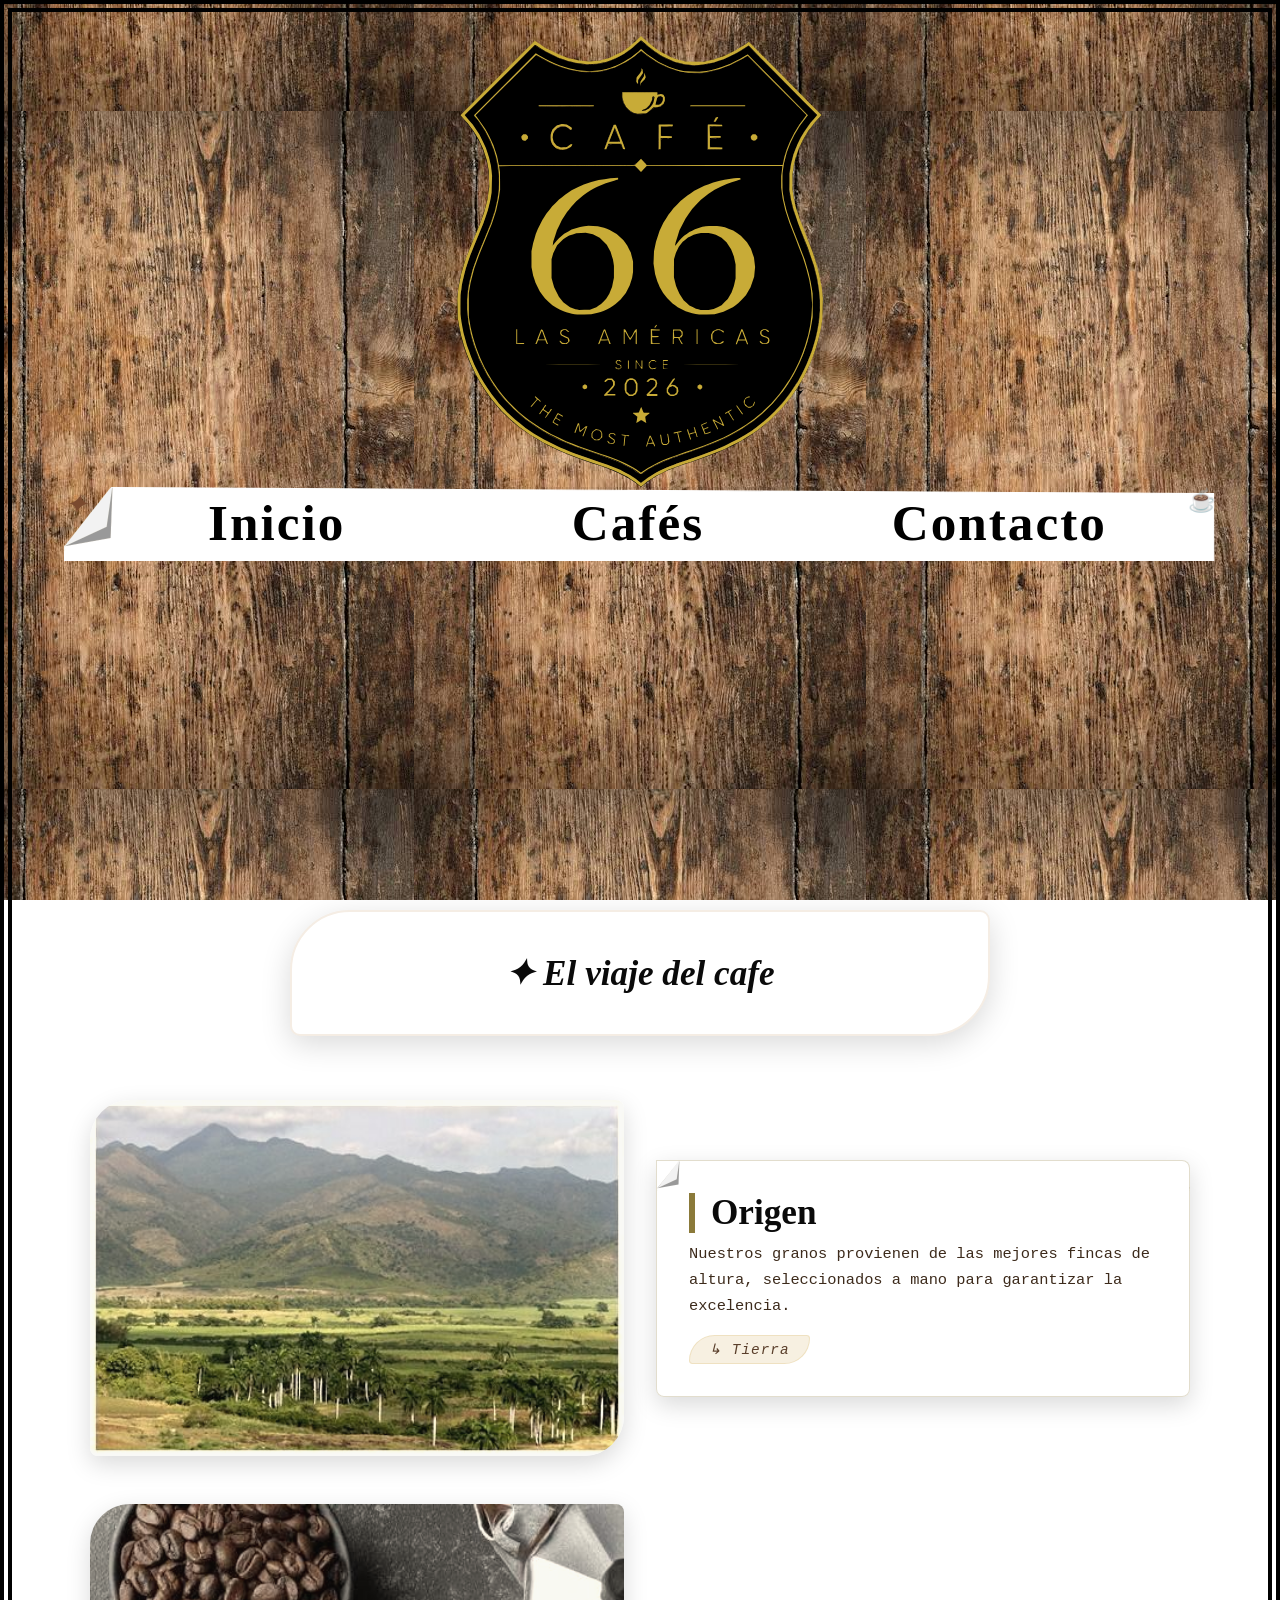
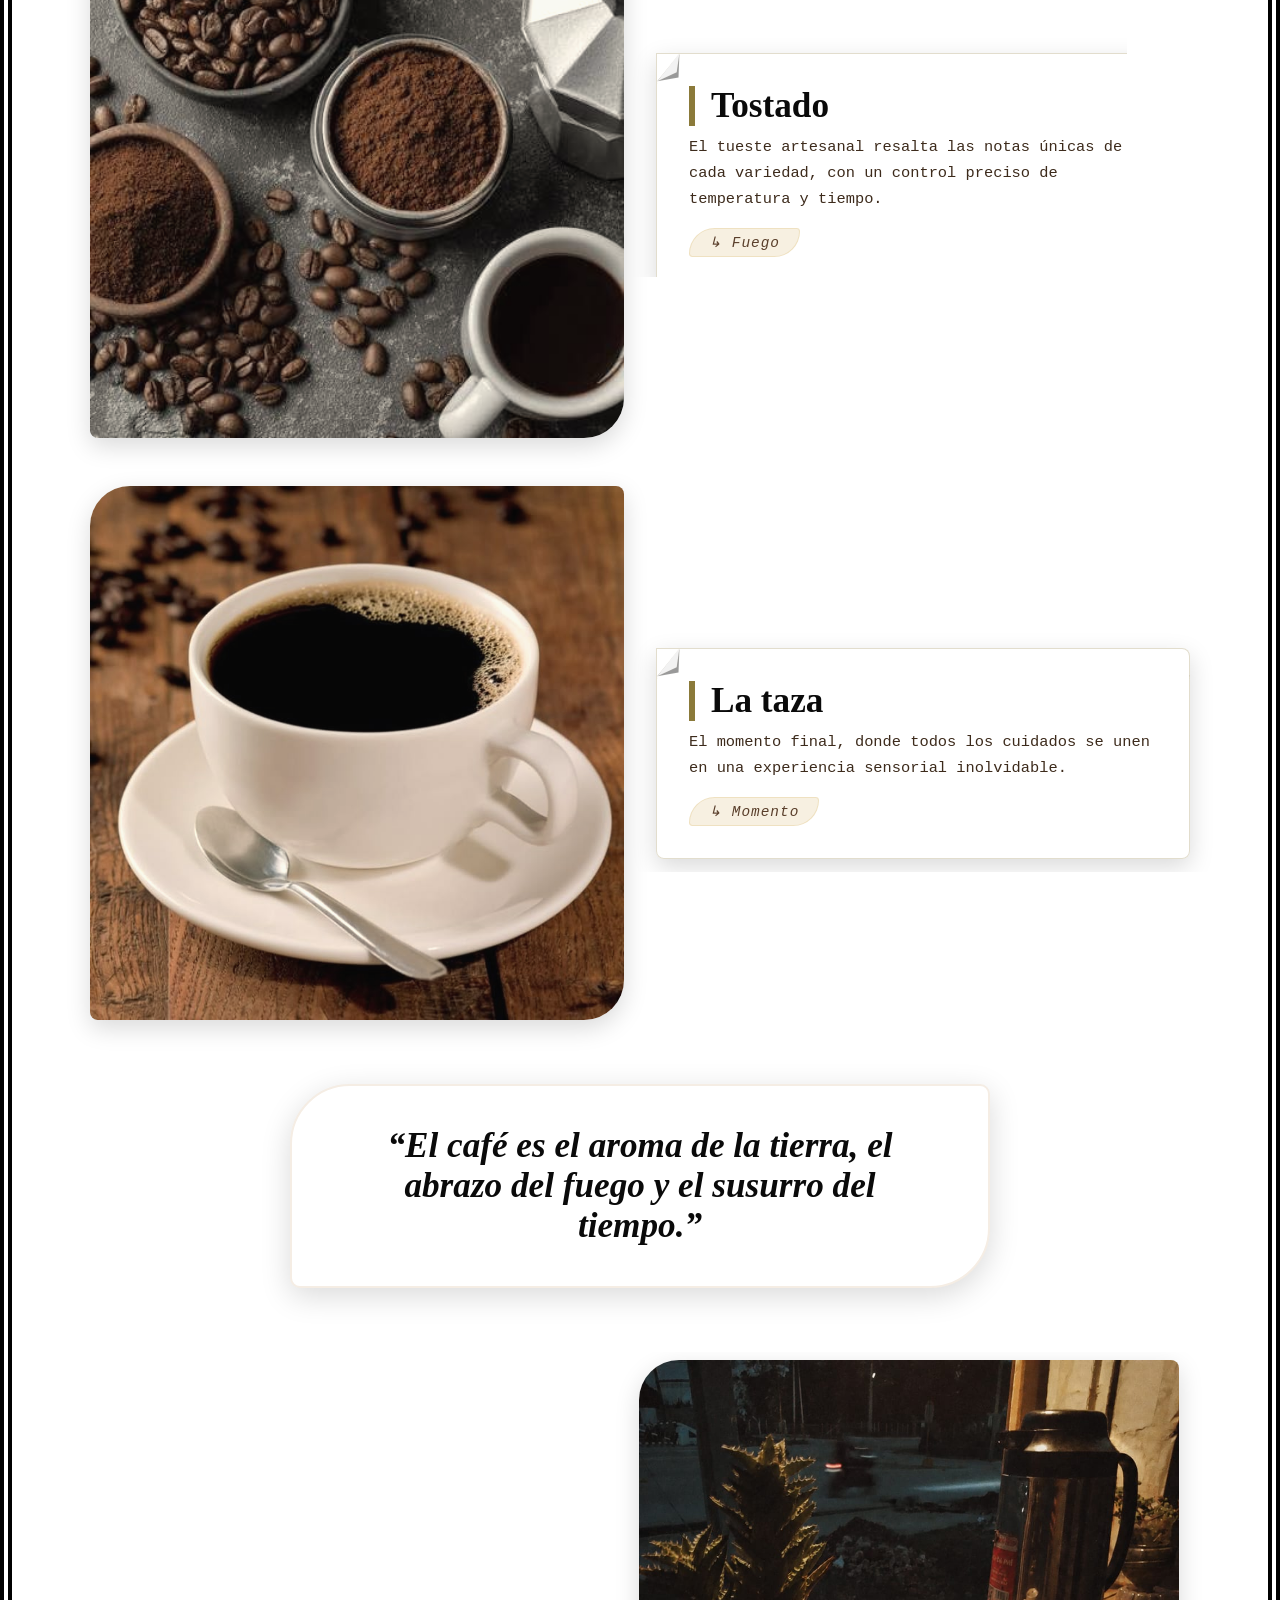
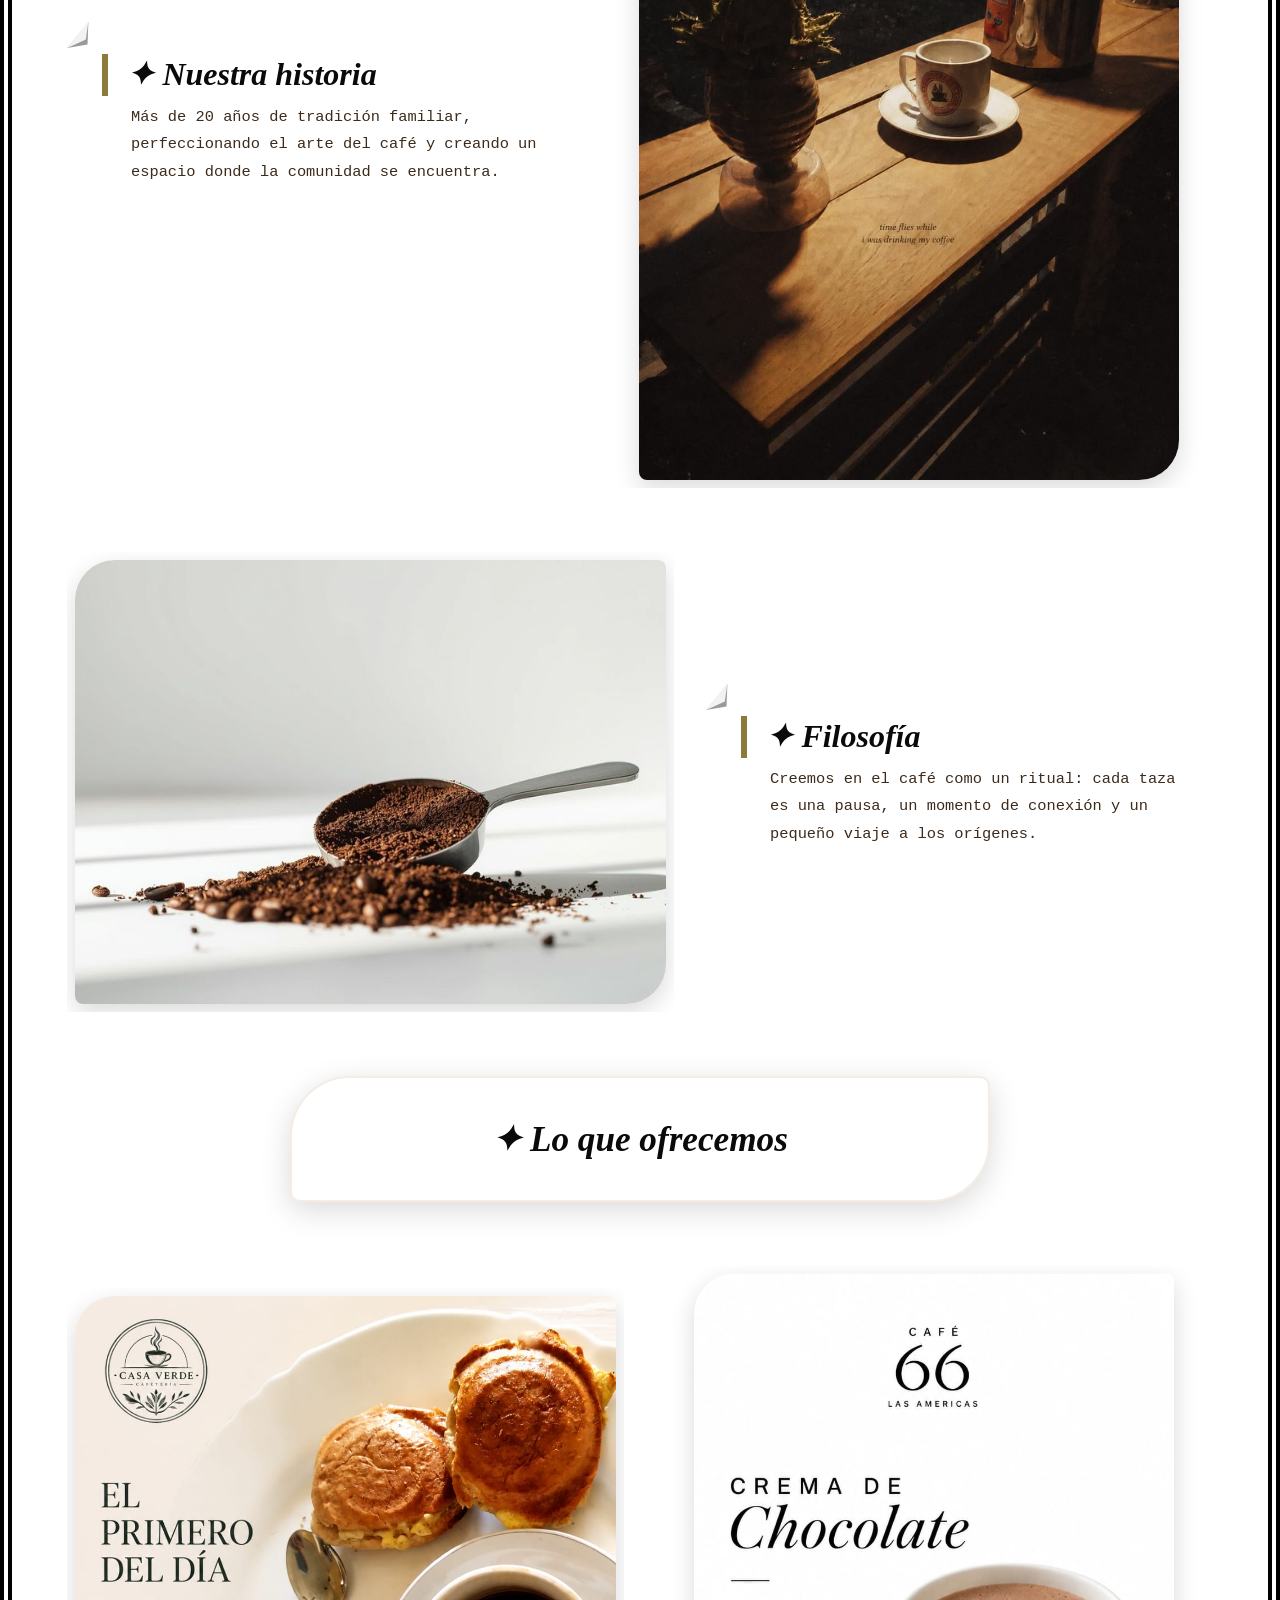
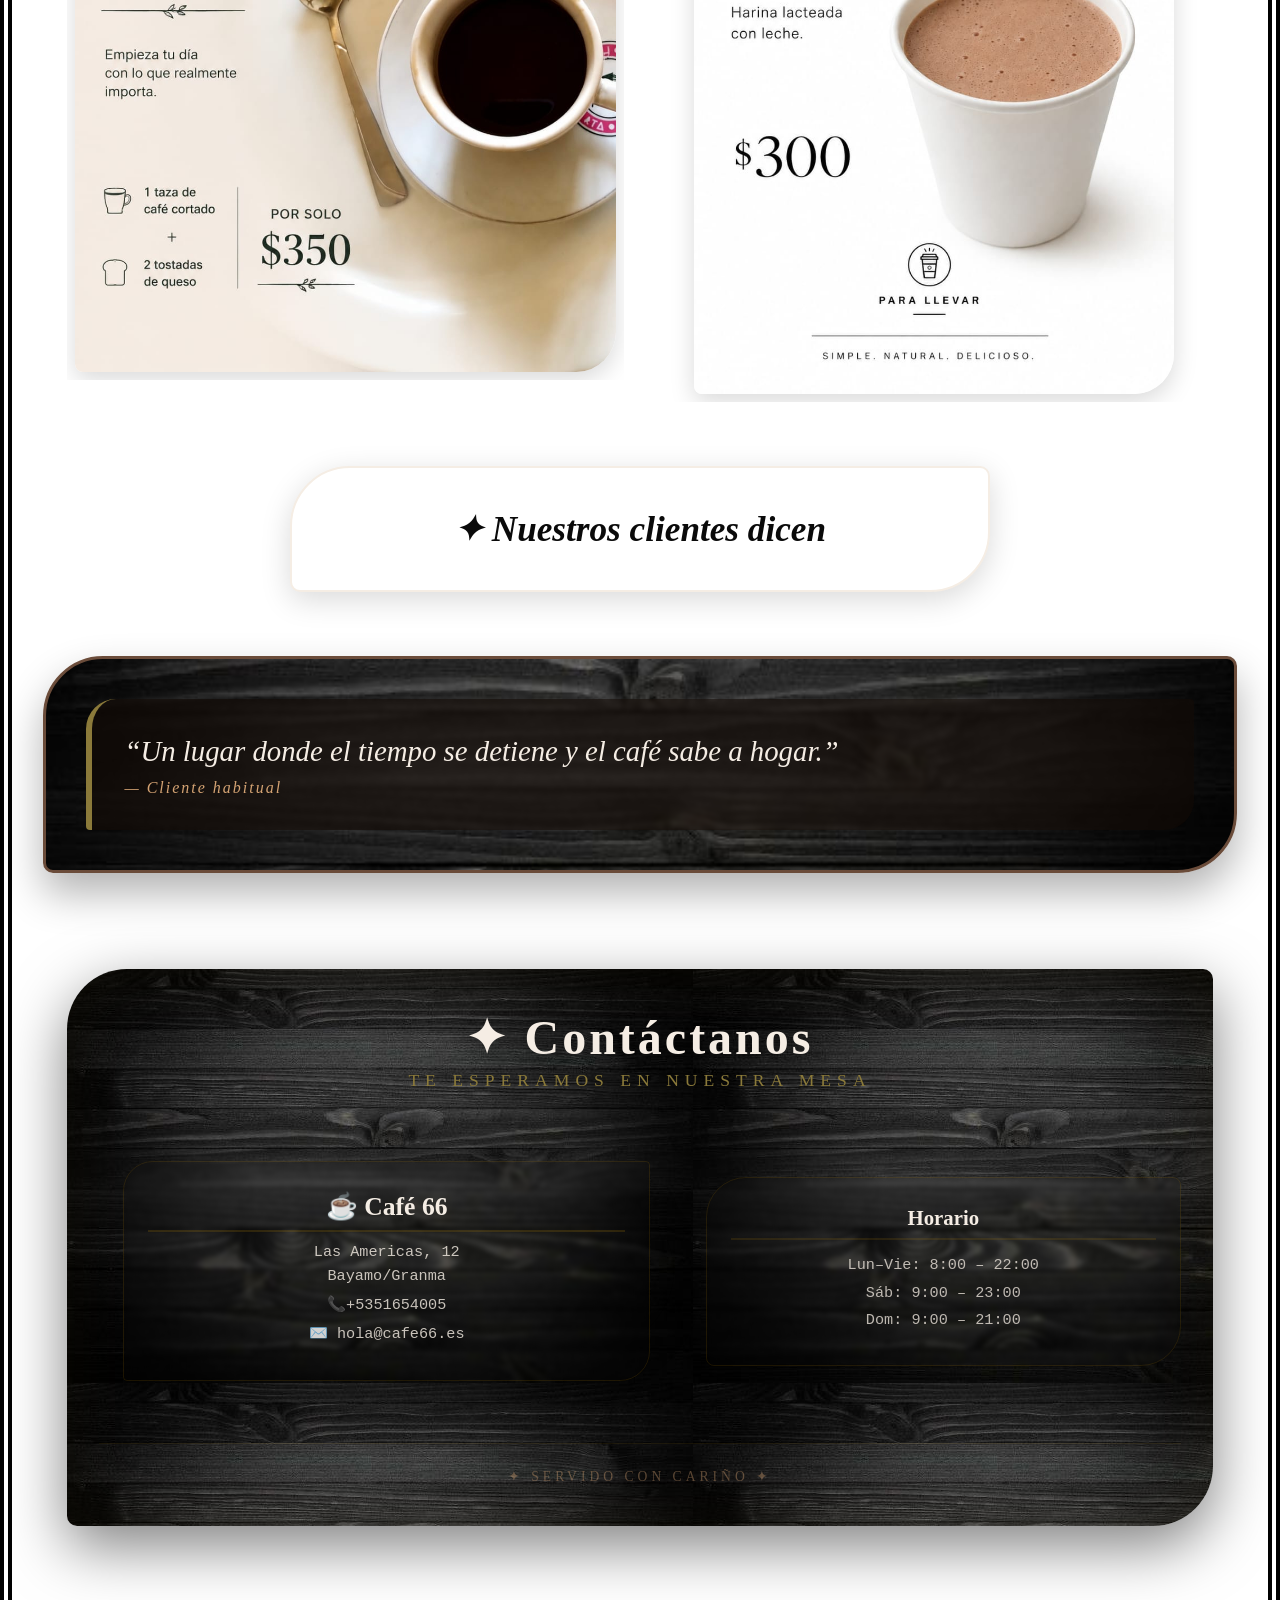
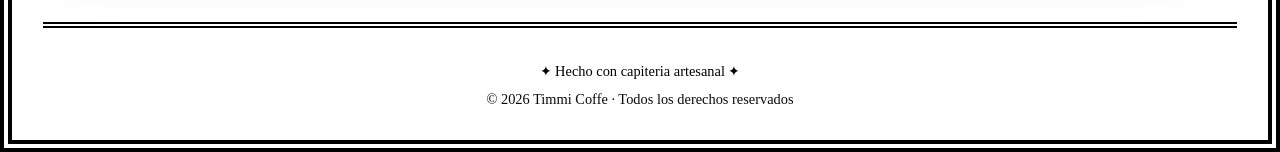
==== commit fb99e3ac: "new6.3" ====
--- a/index.html
+++ b/index.html
@@ -75,16 +75,16 @@
                 </div>
             </div>
 
-            <div class="paso paso-reverse">
+            <div class="paso">
+                <div class="paso-imagen">
+                    <img src="assets/cafe-tipos.jpeg" alt="Tostado" />
+                </div>
                 <div class="paso-texto">
                     <h3>Tostado</h3>
                     <p>El tueste artesanal resalta las notas únicas de cada variedad, con un control preciso de
                         temperatura y tiempo.</p>
                     <span class="paso-etiqueta">↳ Fuego</span>
                 </div>
-                <div class="paso-imagen">
-                    <img src="assets/cafe-tipos.jpeg" alt="Tostado" />
-                </div>
             </div>
 
             <div class="paso">
@@ -150,13 +150,50 @@
             </div>
         </div>
         <!-- ========== CITAS (testimonio) ========== -->
-        <div class="blockquote-madera" style="background-image: url('assets/roble-oscuro.jpeg');">
+        <div class="blockquote-madera"
+            style="background-image: url('assets/Textura\ de\ madera\ negra\ _\ Foto\ Premium.jpeg');">
             <div class="quote-overlay">
                 <blockquote>“Un lugar donde el tiempo se detiene y el café sabe a hogar.”</blockquote>
                 <cite>— Cliente habitual</cite>
             </div>
         </div>
-
+        <!-- ====== SECCIÓN CONTACTO ====== -->
+        <!-- ========== SECCIÓN DE CONTACTO (mesa servida) ========== -->
+        <section class="seccion-contacto">
+            <div class="contacto-mantel">
+                <!-- Encabezado -->
+                <div class="contacto-header">
+                    <h2 class="contacto-titulo">✦ Contáctanos</h2>
+                    <p class="contacto-subtitulo">Te esperamos en nuestra mesa</p>
+                </div>
+
+                <!-- Disposición de la mesa -->
+                <div class="contacto-mesa">
+                    <!-- Plato central con información -->
+                    <div class="contacto-plato">
+                        <div class="contacto-servilleta">
+                            <h3>☕ Café 66</h3>
+                            <p>Las Americas, 12<br />Bayamo/Granma</p>
+                            <p>📞+5351654005</p>
+                            <p>✉️ hola@cafe66.es</p>
+                        </div>
+                    </div>
+
+                    <!-- Horario -->
+                    <div class="contacto-horario">
+                        <h4>Horario</h4>
+                        <p>Lun–Vie: 8:00 – 22:00</p>
+                        <p>Sáb: 9:00 – 23:00</p>
+                        <p>Dom: 9:00 – 21:00</p>
+                    </div>
+                </div>
+
+                <!-- Pie de mesa -->
+                <div class="contacto-footer">
+                    <span class="contacto-detalle">✦ Servido con cariño ✦</span>
+                </div>
+            </div>
+        </section>
         <!-- ========== FOOTER ========== -->
         <footer class="footer-rustico">
             <span>✦ Hecho con capiteria artesanal ✦</span><br />
--- a/styles/styles.css
+++ b/styles/styles.css
@@ -1,17 +1,24 @@
 /* ─── VARIABLES CSS ─── */
 :root {
-    --color-primary: #050302;
-    --color-secondary: #1d140a;
-    --color-accent: #b8860b;
-    --color-accent-light: #c5a765;
-    --color-bg-card: rgba(255, 252, 245, 0.75);
-    --color-bg-card-hover: rgba(255, 252, 245, 0.9);
-    --color-border: rgba(197, 167, 101, 0.25);
-    --color-shadow: rgba(0, 0, 0, 0.1);
-    --color-shadow-hover: rgba(0, 0, 0, 0.15);
+    /* ─── COLORES (máximo 4) ─── */
+    --color-primary: #0a0a0a;      /* Negro */
+    --color-secondary: #2a2a2a;    /* Gris oscuro (complementario del negro) */
+    --color-accent: #8b7a3a;       /* Dorado sucio */
+    --color-accent-light: #f5ede4; /* Crema / Marfil (complementario del dorado) */
+    
+    /* ─── DERIVADOS (basados en los 4 colores) ─── */
+    --color-bg-card: rgba(245, 237, 228, 0.85);   /* Crema transparente */
+    --color-bg-card-hover: rgba(245, 237, 228, 1); /* Crema sólido */
+    --color-border: rgba(139, 122, 58, 0.25);      /* Dorado sucio semitransparente */
+    --color-shadow: rgba(0, 0, 0, 0.15);           /* Sombra suave */
+    --color-shadow-hover: rgba(0, 0, 0, 0.25);     /* Sombra más intensa */
+
+    /* ─── TIPOGRAFÍA ─── */
     --font-serif: 'Playfair Display', 'Georgia', serif;
     --font-sans: 'Inter', 'Courier New', monospace;
     --font-cursive: cursive;
+
+    /* ─── ESPACIADO Y BORDES ─── */
     --border-radius-lg: 60px 10px 60px 10px;
     --border-radius-md: 40px 8px 40px 8px;
     --border-radius-sm: 30px 4px 30px 4px;
@@ -19,7 +26,7 @@
     --transition-ease: 0.3s ease;
 }
 
-/* ── RESET Y BASE ── */
+/* ─── RESET Y BASE ─── */
 * { margin: 0; padding: 0; box-sizing: border-box; }
 
 body {
@@ -47,7 +54,7 @@
     justify-content: center;
 }
 
-/* ── TÍTULO PRINCIPAL ── */
+/* ─── TÍTULO PRINCIPAL ─── */
 .hero-title {
     text-align: center;
     margin: 1rem 0 3rem;
@@ -74,10 +81,10 @@
     opacity: 0.8;
 }
 
-/* ─── CARDS (servilleta de papel) ─── */
+/* ─── CARDS ─── */
 .card-wrapper,
 .card-wrapper2 {
-    background: url("../assets/g89.svg") no-repeat ;
+    background: url("../assets/g89.svg") no-repeat;
     background-size: cover;
     border-top: 1% groove var(--color-accent-light);
     border-left: 1% groove var(--color-accent-light);
@@ -109,18 +116,15 @@
     margin-bottom: 1.2rem;
     color: #1a1005;
 }
-
 .card-wrapper2 h3 {
     background: none !important;
     padding: 0;
     border-left: 6px solid var(--color-accent);
     padding-left: 1.2rem;
 }
-.card-wrapper2 p {
-    margin-bottom: 0.5rem;
-}
-
-/* ── GRID ── */
+.card-wrapper2 p { margin-bottom: 0.5rem; }
+
+/* ─── GRID ─── */
 .grid-2 {
     display: flex;
     align-items: center;
@@ -158,7 +162,7 @@
 }
 .grid-3.visible { opacity: 1; transform: translateX(0); }
 
-/* ── NAVEGACIÓN ── */
+/* ─── NAVEGACIÓN ─── */
 .nav-rustica {
     display: flex;
     align-items: start;
@@ -194,7 +198,7 @@
     color: #7a4a2e;
 }
 
-/* ── CITAS ── */
+/* ─── CITAS ─── */
 .blockquote-madera {
     background-size: cover;
     background-position: center;
@@ -227,7 +231,7 @@
     color: #d4a373;
 }
 
-/* ── PIE DE PÁGINA ── */
+/* ─── PIE DE PÁGINA ─── */
 .footer-rustico {
     margin-top: 4rem;
     padding: 2rem 0;
@@ -288,9 +292,11 @@
     transform: none !important;
     opacity: 1 !important;
     transition: transform var(--transition-ease);
+   
 }
 .paso:hover { transform: scale(1.01); }
 .paso-reverse { flex-direction: row-reverse; }
+
 .paso-imagen {
     flex: 1 1 300px;
     min-width: 200px;
@@ -311,20 +317,23 @@
     transform: scale(1.03);
     filter: sepia(0);
 }
+
 .paso-texto {
     flex: 1 1 300px;
     min-width: 200px;
     background: var(--color-bg-card);
     backdrop-filter: blur(4px);
     -webkit-backdrop-filter: blur(4px);
-    background: url("../assets/g89.svg") no-repeat ;
-    background-size: cover;    padding: 2rem;
+    border-radius: 0px 8px 8px 8px;
+    padding: 2rem;
     border: 1px solid var(--color-border);
     box-shadow: 0 8px 25px var(--color-shadow);
     transition: transform var(--transition-ease), box-shadow var(--transition-ease), background var(--transition-ease);
     display: flex;
     flex-direction: column;
     justify-content: center;
+    background: url("../assets/g89.svg");
+    background-size: cover;
 }
 .paso-texto:hover {
     transform: translateY(-4px);
@@ -364,8 +373,8 @@
     text-align: center;
 }
 .frase-destacada .card-wrapper {
-    background: url("../assets/g89.svg") no-repeat ;
-    background-size: cover;
+    background: white !important;
+    background-image: none !important;
     padding: 2.5rem 3rem;
     border-radius: var(--border-radius-lg);
     border: 2px solid var(--color-accent-light);
@@ -382,6 +391,7 @@
     padding: 0;
     text-align: center;
     border-left: none;
+    background: none !important;
 }
 
 /* ─── COMPONENTE GRID HISTORIA ─── */
@@ -549,6 +559,37 @@
 }
 .seccion-historia.reverse { flex-direction: row-reverse; }
 
+/* ─── CORRECCIÓN: título arriba del texto en card-wrapper2 ─── */
+.seccion-historia .card-wrapper2 {
+    display: flex;
+    flex-direction: column;
+    align-items: flex-start;
+    justify-content: center;
+    padding: 2rem 2.2rem;
+}
+.seccion-historia .card-wrapper2 h3 {
+    margin: 0;
+    max-width: 100%;
+    width: 100%;
+    font-family: var(--font-serif);
+    font-size: clamp(1.6rem, 2.5vw, 2.2rem);
+    color: var(--color-primary);
+    border-left: 6px solid var(--color-accent);
+    padding-left: 1.2rem;
+    line-height: 1.3;
+    background: none !important;
+    text-align: left;
+}
+.seccion-historia .card-wrapper2 p {
+    width: 100%;
+    font-size: clamp(0.95rem, 1.2vw, 1.1rem);
+    line-height: 1.8;
+    color: #3d2b1c;
+    margin: 0.5rem 0 0 0;
+    padding-left: 1.8rem;
+    text-align: left;
+}
+
 /* ─── SECCIÓN DOS IMÁGENES ─── */
 .seccion-dos-imagenes {
     display: flex;
@@ -599,11 +640,18 @@
     .grid-3 { margin-top: 10vh; transform: translateX(0); opacity: 1 !important; }
     .nav-rustica { flex-wrap: wrap; justify-content: center; gap: 0.5rem; }
     .nav-rustica a { font-size: 5vw; width: 45%; }
-    .paso, .paso-reverse { flex-direction: column !important; }
-    .paso-imagen img { height: 200px; }
+    
+    /* Sección historia - pasos */
+    .paso, .paso-reverse { flex-direction: column !important; gap: 1.5rem; }
+    .paso-imagen { flex: 0 0 auto; width: 100% !important; max-width: 100%; min-width: 0; height: auto; }
+    .paso-imagen img { width: 100%; height: auto; max-height: 50vh; object-fit: contain; }
     .paso-texto h3 { font-size: 1.8rem; }
+    
+    /* Frase destacada */
     .frase-destacada .card-wrapper { padding: 1.5rem; }
     .frase-destacada .card-wrapper h3 { font-size: 1.6rem; }
+    
+    /* Grid historia */
     .grid-historia, .grid-historia.reverse { flex-direction: column !important; gap: 1.5rem; margin: 2.5rem 0; }
     .grid-imagen { min-width: 100%; height: 200px; }
     .grid-imagen img { height: 100%; min-height: unset; }
@@ -614,11 +662,15 @@
     .grid-2 img { max-width: 100%; height: auto; }
     .grid-imagen { width: 100%; max-width: 100%; height: auto; }
     .grid-imagen img { max-width: 100%; height: auto; }
+    
+    /* Sección historia (imagen + card) */
     .seccion-historia, .seccion-historia.reverse { flex-direction: column !important; gap: 1.5rem; margin: 2rem auto; padding: 0 1rem; }
     .seccion-historia .imagen-contenedor { flex: 0 1 auto; width: 100%; min-height: 200px; }
     .seccion-historia .imagen-contenedor .imagen-real { max-height: 60vh; }
     .seccion-historia .card-wrapper2 { width: 100%; padding: 1.5rem; }
     .seccion-historia .card-wrapper2 h3 { font-size: 1.6rem; padding-left: 1rem; }
+    
+    /* Sección dos imágenes */
     .seccion-dos-imagenes { flex-direction: column; align-items: center; gap: 1.5rem; margin: 2rem auto; padding: 0 1rem; }
     .seccion-dos-imagenes .imagen-contenedor { flex: 0 1 auto; width: 100%; min-height: unset; }
     .seccion-dos-imagenes .imagen-contenedor .imagen-real { max-height: 60vh; }
@@ -632,72 +684,342 @@
     .card-wrapper h3 { font-size: 1rem; padding: 1.5vh 4vw; }
     .card-wrapper:hover { transform: scale(1.02) !important; }
     .nav-rustica a { font-size: 6vw; width: 100%; text-align: center; }
-    .paso-imagen img { height: 160px; }
+    
+    /* Sección historia - pasos */
+    .paso-imagen img { max-height: 40vh; }
     .paso-texto h3 { font-size: 1.4rem; }
     .paso-texto p { font-size: 0.95rem; }
+    
+    /* Frase destacada */
     .frase-destacada .card-wrapper h3 { font-size: 1.4rem; }
+    
+    /* Grid historia */
     .grid-imagen { height: 160px; }
     .historia-card h3 { font-size: 1.4rem; }
     .historia-card p { font-size: 0.9rem; }
     .grid-2 { padding: 0.2rem; }
+    
+    /* Sección historia (imagen + card) */
     .seccion-historia .imagen-contenedor .imagen-real { max-height: 50vh; }
     .seccion-historia .card-wrapper2 h3 { font-size: 1.4rem; }
+    
+    /* Sección dos imágenes */
     .seccion-dos-imagenes .imagen-contenedor .imagen-real { max-height: 50vh; }
-}
-/* ─── CORRECCIÓN: título arriba del texto en card-wrapper2 ─── */
-.seccion-historia .card-wrapper2 {
+}/* ─── SECCIÓN DE CONTACTO (mesa servida) ─── */
+.seccion-contacto {
+    margin: 4rem auto;
+    padding: 2rem 1.5rem;
+    max-width: 1200px;
+    width: 100%;
+    background: transparent !important;
+    position: relative;
+}
+
+.contacto-mantel {
+    background: rgba(26, 26, 26, 0.65);
+    backdrop-filter: blur(6px);
+    -webkit-backdrop-filter: blur(6px);
+    border-radius: var(--border-radius-lg);
+    padding: 2.5rem 2rem;
+    box-shadow: 0 20px 60px rgba(0, 0, 0, 0.5), inset 0 0 80px rgba(184, 134, 11, 0.05);
+    position: relative;
+    background: url("../assets/Textura\ de\ madera\ negra\ _\ Foto\ Premium.jpeg");
+
+    overflow: hidden;
+}
+
+/* Decoración de borde (flecos de mantel) */
+.contacto-mantel::before {
+    content: '';
+    position: absolute;
+    top: -10px;
+    left: 0;
+    width: 100%;
+    height: 20px;
+   
+    background-size: cover;
+}
+
+.contacto-mantel::after {
+    content: '';
+    position: absolute;
+    bottom: -10px;
+    left: 0;
+    width: 100%;
+    height: 20px;
+   
+
+}
+
+/* Header */
+.contacto-header {
+    text-align: center;
+    margin-bottom: 2.5rem;
+}
+
+.contacto-titulo {
+    font-family: var(--font-serif);
+    font-size: clamp(2rem, 4vw, 3rem);
+    color: #f5ede4;
+    text-shadow: 0 4px 20px rgba(0, 0, 0, 0.4);
+    letter-spacing: 3px;
+    margin-bottom: 0.3rem;
+}
+
+.contacto-subtitulo {
+    font-family: 'Cinzel', serif;
+    font-size: clamp(0.9rem, 1.5vw, 1.1rem);
+    color: var(--color-accent);
+        letter-spacing: 6px;
+    text-transform: uppercase;
+}
+
+/* Mesa */
+.contacto-mesa {
+    display: flex;
+    flex-wrap: wrap;
+    align-items: stretch;
+    justify-content: center;
+    gap: 2rem;
+    margin: 1rem 0 2rem;
+}
+
+/* Plato central */
+.contacto-plato {
+    flex: 1 1 300px;
+    min-width: 220px;
+    background: url("../assets/plato.svg") no-repeat;
+    background-size: auto;
+    border-radius: 50%;
+    width: 280px;
+    height: 280px;
+    display: flex;
+    align-items: center;
+    justify-content: center;
+    box-shadow: 0 8px 30px rgba(0, 0, 0, 0.3), inset 0 0 60px rgba(0, 0, 0, 0.2);
+    padding: 1.5rem;
+    position: relative;
+    margin: 0 auto;
+}
+
+/* Servilleta dentro del plato */
+.contacto-servilleta {
+   
+    backdrop-filter: blur(2px);
+    border-radius: var(--border-radius-sm);
+    padding: 1.8rem 1.5rem;
+    width: 100%;
+    text-align: center;
+    border: 1px solid rgba(184, 134, 11, 0.15);
+}
+
+.contacto-servilleta h3 {
+    font-family: var(--font-serif);
+    font-size: 1.6rem;
+    color: #f5ede4;
+    margin-bottom: 0.5rem;
+    border-bottom: 2px solid rgba(184, 134, 11, 0.2);
+    padding-bottom: 0.5rem;
+}
+
+.contacto-servilleta p {
+    color: rgba(245, 237, 228, 0.8);
+    font-size: 0.95rem;
+    line-height: 1.6;
+    margin-bottom: 0.3rem;
+}
+
+/* Decoración de mesa */
+.contacto-decoracion {
+    flex: 0 1 200px;
     display: flex;
     flex-direction: column;
-    align-items: flex-start;
-    justify-content: center;
-    padding: 2rem 2.2rem;
-}
-
-.seccion-historia .card-wrapper2 h3 {
-    margin: 0;                /* Elimina el centrado */
-    max-width: 100%;          /* Ocupa todo el ancho */
-    width: 100%;
+    align-items: center;
+    justify-content: center;
+    gap: 1.5rem;
+    padding: 1rem 0;
+}
+
+/* Vela */
+.contacto-vela {
+    display: flex;
+    flex-direction: column;
+    align-items: center;
+}
+
+.vela-cuerpo {
+    width: 20px;
+    height: 50px;
+    border-radius: 4px 4px 2px 2px;
+    box-shadow: 0 4px 15px rgba(0, 0, 0, 0.3);
+    position: relative;
+}
+
+.vela-llama {
+    width: 10px;
+    height: 18px;
+    background: radial-gradient(ellipse at bottom, #ffd700, #ff8c00, transparent);
+    border-radius: 50% 50% 50% 50% / 30% 30% 70% 70%;
+    margin-bottom: -5px;
+    animation: flame 0.8s ease-in-out infinite alternate;
+    box-shadow: 0 0 20px rgba(255, 215, 0, 0.3);
+}
+
+@keyframes flame {
+    0% { transform: scaleY(1) translateY(0); }
+    100% { transform: scaleY(0.8) translateY(-3px); }
+}
+
+/* Taza de café */
+.contacto-taza {
+    display: flex;
+    align-items: center;
+    position: relative;
+}
+
+.taza-cuerpo {
+    width: 35px;
+    height: 30px;
+    background: linear-gradient(180deg, #2c2c2c, #1a1a1a);
+    border-radius: 0 0 8px 8px;
+    position: relative;
+}
+
+.taza-cuerpo::after {
+    content: '';
+    position: absolute;
+    top: 10%;
+    left: 10%;
+    width: 30%;
+    height: 30%;
+    border-radius: 50%;
+    opacity: 0.3;
+}
+
+.taza-asita {
+    width: 12px;
+    height: 12px;
+    border-radius: 0 50% 50% 0;
+    border-left: none;
+    margin-left: -2px;
+}
+
+.taza-vapor {
+    position: absolute;
+    top: -15px;
+    left: 10px;
+    width: 20px;
+    height: 20px;
+}
+
+.taza-vapor::before,
+.taza-vapor::after {
+    content: '';
+    position: absolute;
+    width: 6px;
+    height: 10px;
+    border-radius: 50%;
+    animation: vapor 2s ease-in-out infinite;
+}
+
+.taza-vapor::before {
+    left: 2px;
+    animation-delay: 0.2s;
+}
+
+.taza-vapor::after {
+    left: 10px;
+    animation-delay: 0.8s;
+}
+
+@keyframes vapor {
+    0% { transform: translateY(0) scale(0.8); opacity: 0; }
+    50% { opacity: 0.8; }
+    100% { transform: translateY(-20px) scale(1.2); opacity: 0; }
+}
+
+/* Servilleta decorativa (doblada) */
+.contacto-servilleta-deco {
+    width: 40px;
+    height: 40px;
+    background: linear-gradient(135deg, #f5ede4 40%, #d4a373 100%);
+    border-radius: 4px;
+    transform: rotate(45deg);
+    box-shadow: 0 4px 15px rgba(0, 0, 0, 0.2);
+    border: 1px solid rgba(184, 134, 11, 0.15);
+    position: relative;
+}
+
+.contacto-servilleta-deco::after {
+    content: '';
+    position: absolute;
+    top: 4px;
+    left: 4px;
+    right: 4px;
+    bottom: 4px;
+    border: 1px solid rgba(184, 134, 11, 0.1);
+    border-radius: 2px;
+}
+
+/* Horario */
+.contacto-horario {
+    flex: 1 1 200px;
+    min-width: 160px;
+    backdrop-filter: blur(2px);
+    -webkit-backdrop-filter: blur(2px);
+    border-radius: var(--border-radius-md);
+    padding: 1.8rem 1.5rem;
+    border: 1px solid rgba(184, 134, 11, 0.15);
+    text-align: center;
+    align-self: center;
+}
+
+.contacto-horario h4 {
     font-family: var(--font-serif);
-    font-size: clamp(1.6rem, 2.5vw, 2.2rem);
-    color: var(--color-primary);
-    border-left: 6px solid var(--color-accent);
-    padding-left: 1.2rem;
-    line-height: 1.3;
-    background: none !important;
-    text-align: left;
-}
-
-.seccion-historia .card-wrapper2 p {
-    width: 100%;
-    font-size: clamp(0.95rem, 1.2vw, 1.1rem);
-    line-height: 1.8;
-    color: #3d2b1c;
-    margin: 0.5rem 0 0 0;
-    padding-left: 1.8rem;     /* Alineado con el título (padding-left + borde) */
-    text-align: left;
-}
-.frase-destacada .card-wrapper{
-    background-color: white;
-}/* ─── FRASE DESTACADA: fondo blanco ─── */
-.frase-destacada .card-wrapper {
-    background: white !important;       /* Fondo blanco sólido */
-    background-image: none !important;  /* Elimina la imagen SVG */
-    border: 2px solid var(--color-accent-light);
-    padding: 2.5rem 3rem;
-    border-radius: var(--border-radius-lg);
-    box-shadow: 0 8px 30px var(--color-shadow);
-    display: inline-block;
-    max-width: 700px;
-    width: 100%;
-}
-
-.frase-destacada .card-wrapper h3 {
-    font-family: var(--font-serif);
-    font-size: clamp(1.6rem, 3vw, 2.2rem);
-    color: var(--color-primary);
-    font-style: italic;
-    padding: 0;
+    font-size: 1.3rem;
+    color: #f5ede4;
+    margin-bottom: 0.8rem;
+    border-bottom: 2px solid rgba(184, 134, 11, 0.15);
+    padding-bottom: 0.5rem;
+}
+
+.contacto-horario p {
+    color: rgba(245, 237, 228, 0.75);
+    font-size: 0.95rem;
+    line-height: 1.6;
+    margin-bottom: 0.2rem;
+}
+
+/* Footer de la mesa */
+.contacto-footer {
     text-align: center;
-    border-left: none;
-    background: none !important;        /* Elimina cualquier fondo en el título */
+    margin-top: 2rem;
+    padding-top: 1.5rem;
+    border-top: 1px solid rgba(184, 134, 11, 0.1);
+}
+
+.contacto-detalle {
+    font-family: 'Cinzel', serif;
+    font-size: 0.85rem;
+    color: rgba(212, 163, 115, 0.4);
+    letter-spacing: 4px;
+    text-transform: uppercase;
+}
+
+/* ─── RESPONSIVE ─── */
+@media (max-width: 768px) {
+    .seccion-contacto { padding: 1rem; margin: 2rem auto; }
+    .contacto-mantel { padding: 1.5rem 1rem; }
+    .contacto-plato { width: 200px; height: 200px; }
+    .contacto-servilleta h3 { font-size: 1.2rem; }
+    .contacto-decoracion { flex-direction: row; flex-wrap: wrap; gap: 1rem; }
+    .contacto-horario { min-width: 100%; }
+}
+
+@media (max-width: 480px) {
+    .contacto-plato { width: 160px; height: 160px; padding: 0.8rem; }
+    .contacto-servilleta h3 { font-size: 1rem; }
+    .contacto-servilleta p { font-size: 0.8rem; }
+    .vela-cuerpo { height: 35px; }
+    .contacto-titulo { font-size: 1.8rem; }
 }
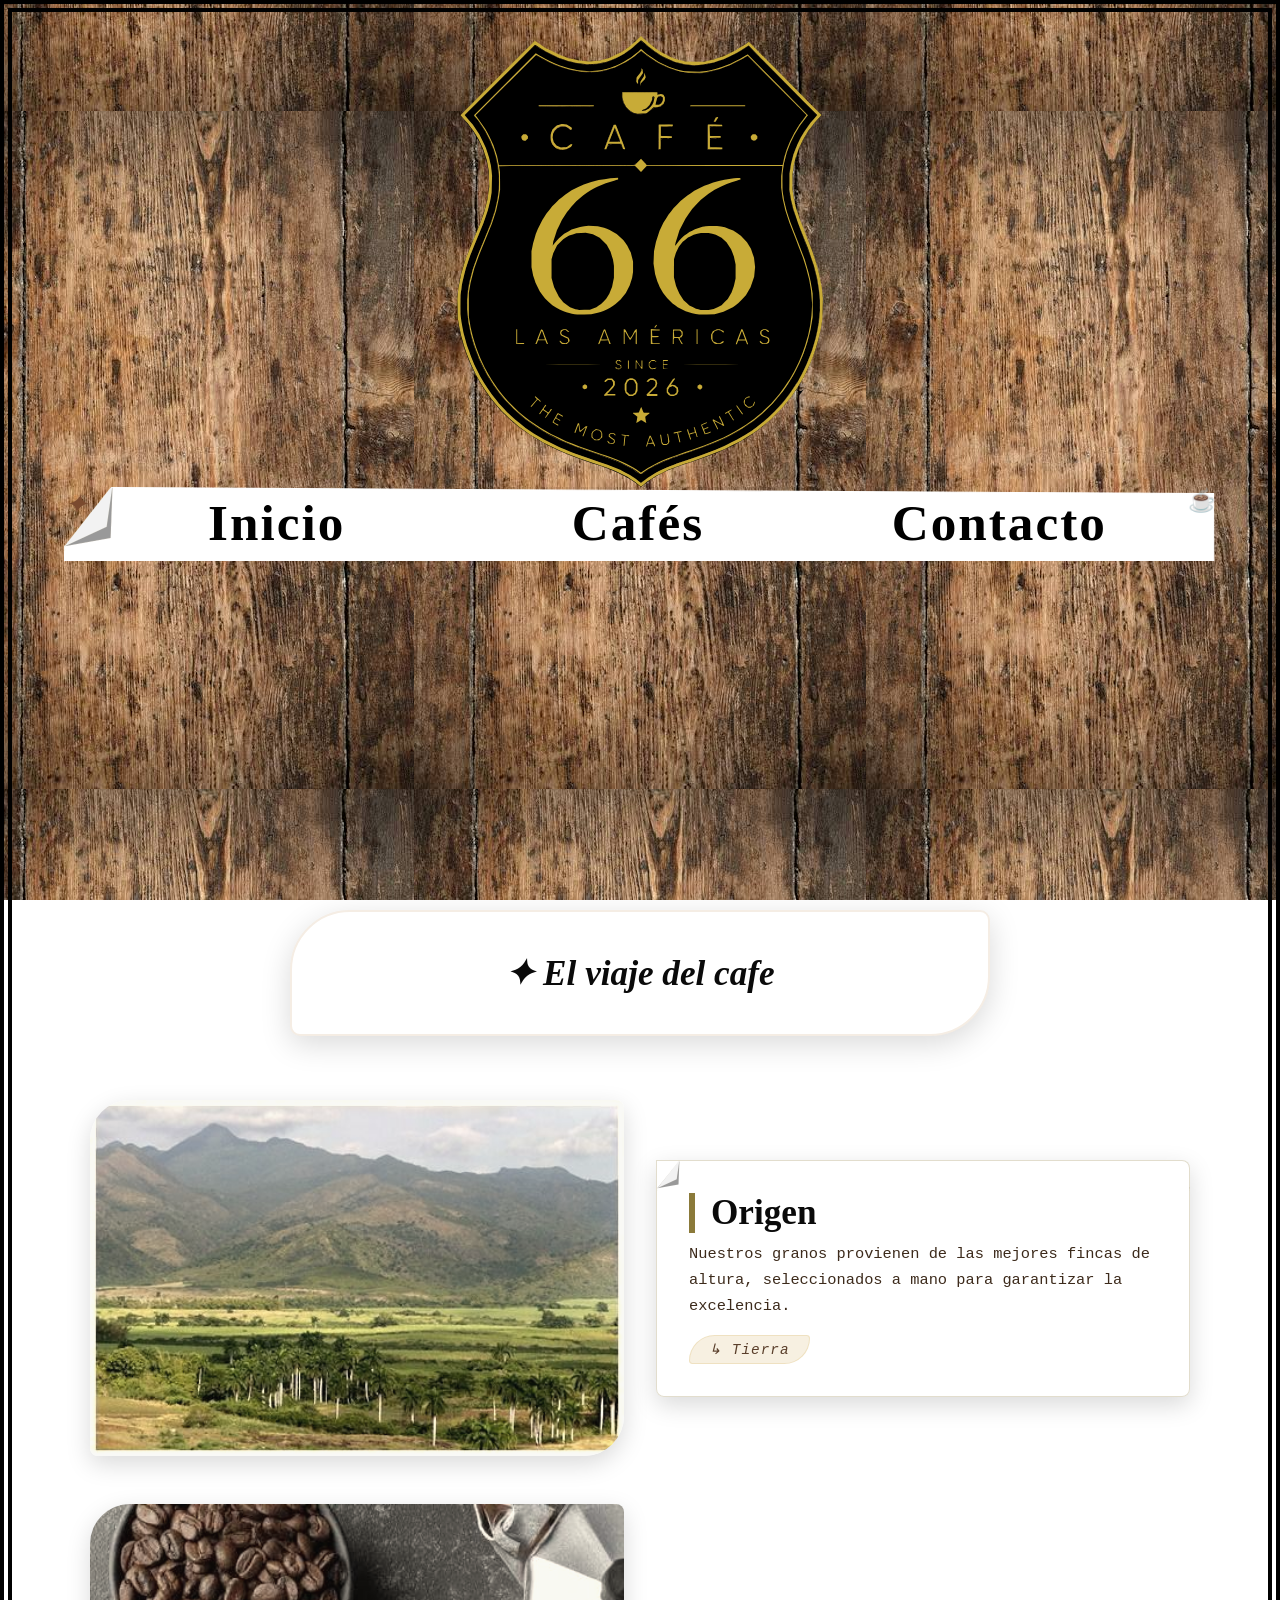
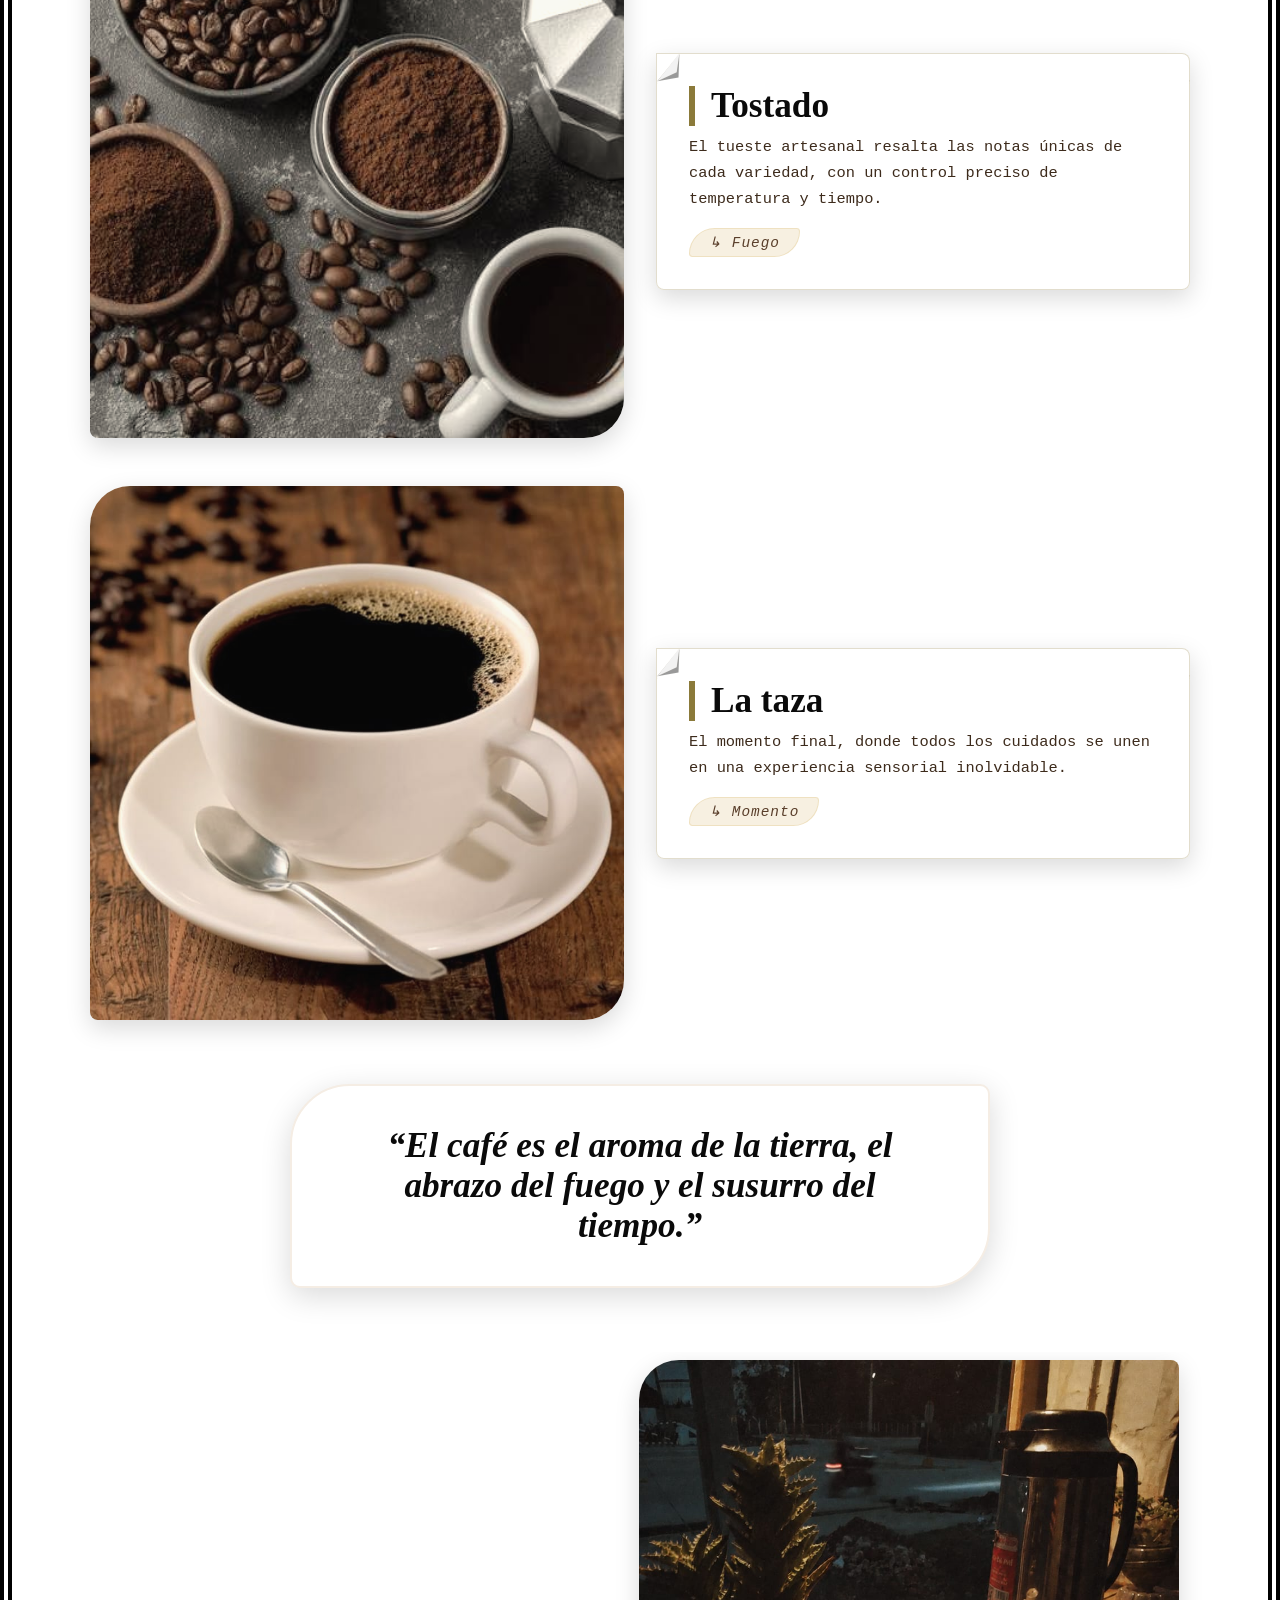
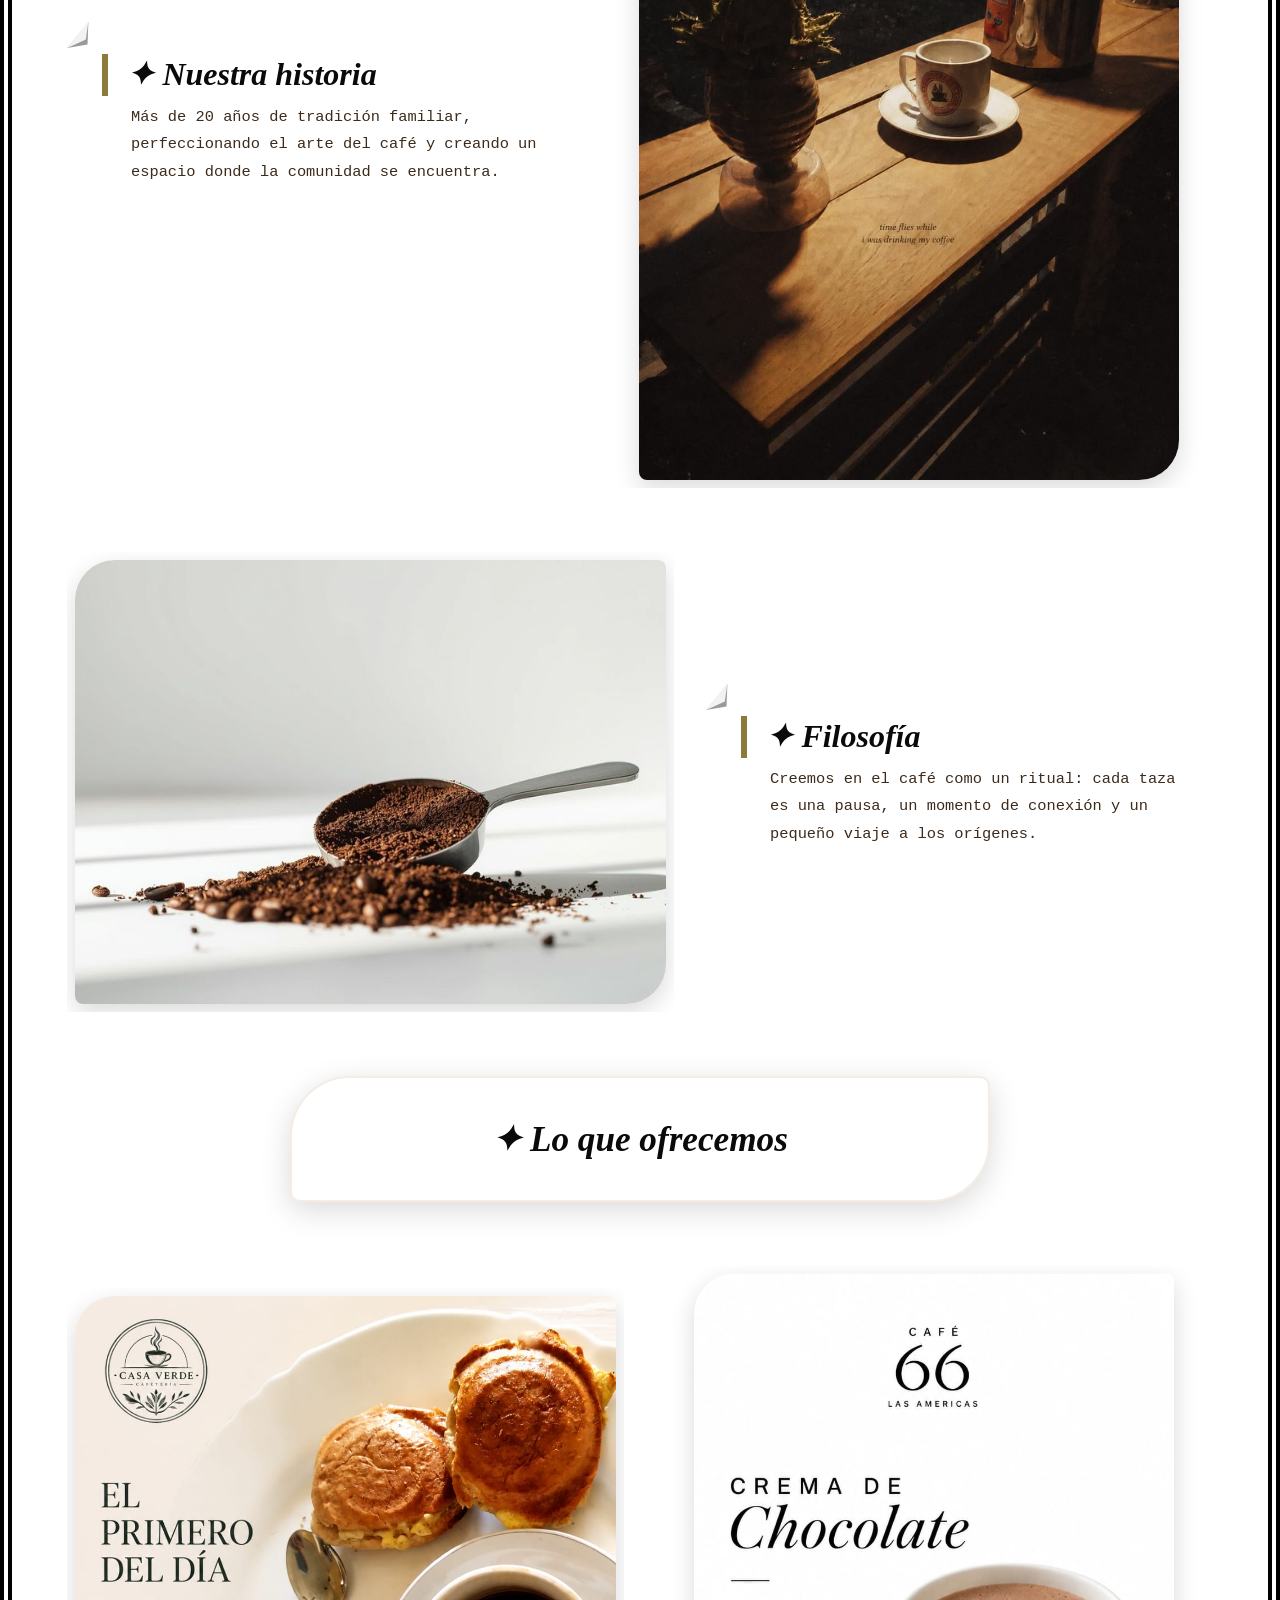
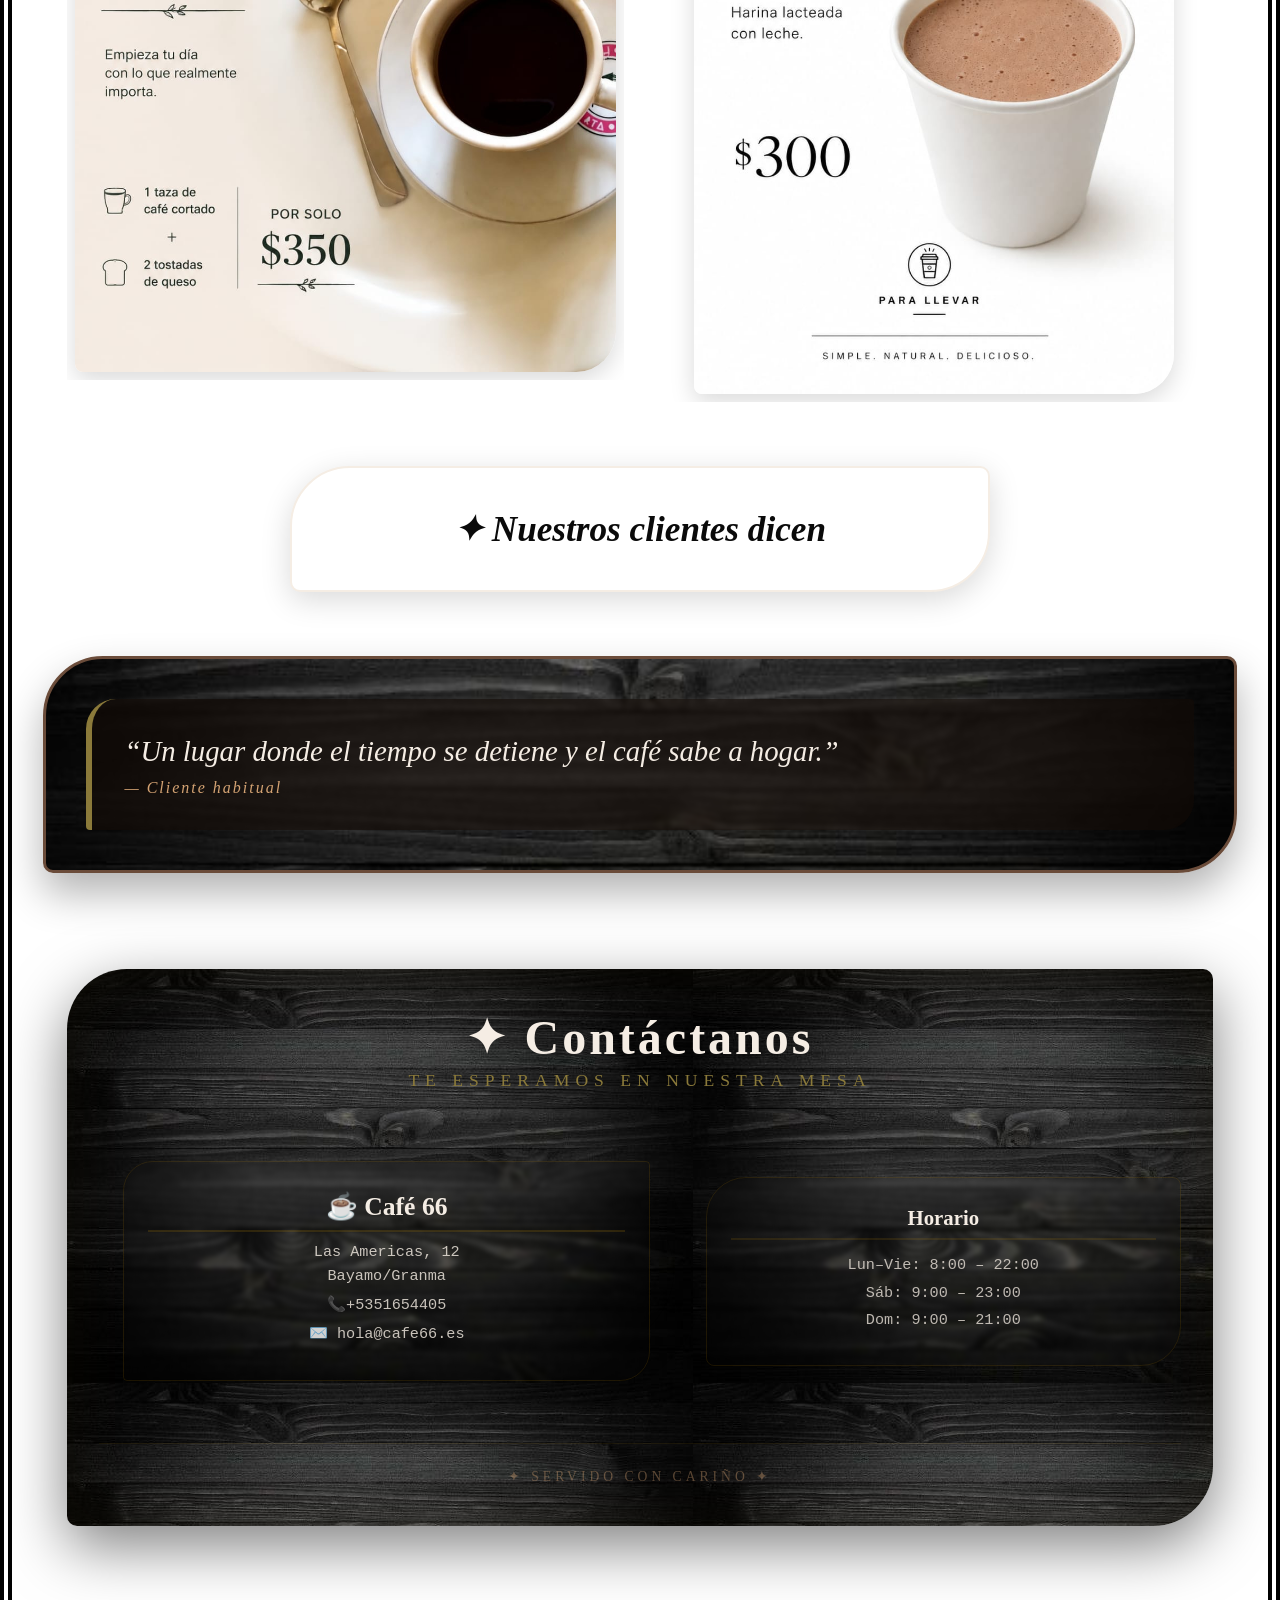
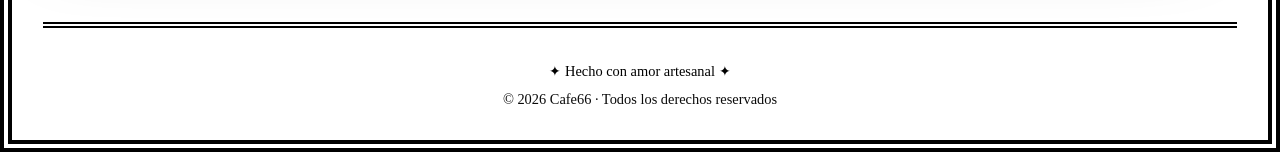
==== commit c9018d99: "uff2" ====
--- a/index.html
+++ b/index.html
@@ -174,7 +174,7 @@
                         <div class="contacto-servilleta">
                             <h3>☕ Café 66</h3>
                             <p>Las Americas, 12<br />Bayamo/Granma</p>
-                            <p>📞+5351654005</p>
+                            <p>📞+5351654405</p>
                             <p>✉️ hola@cafe66.es</p>
                         </div>
                     </div>
@@ -196,12 +196,12 @@
         </section>
         <!-- ========== FOOTER ========== -->
         <footer class="footer-rustico">
-            <span>✦ Hecho con capiteria artesanal ✦</span><br />
-            © 2026 Timmi Coffe · Todos los derechos reservados
+            <span>✦ Hecho con amor artesanal ✦</span><br />
+            © 2026 Cafe66 · Todos los derechos reservados
         </footer>
 
     </div>
     <script src="scripts/scripts.js"></script>
 </body>
 
-</html>+</html>
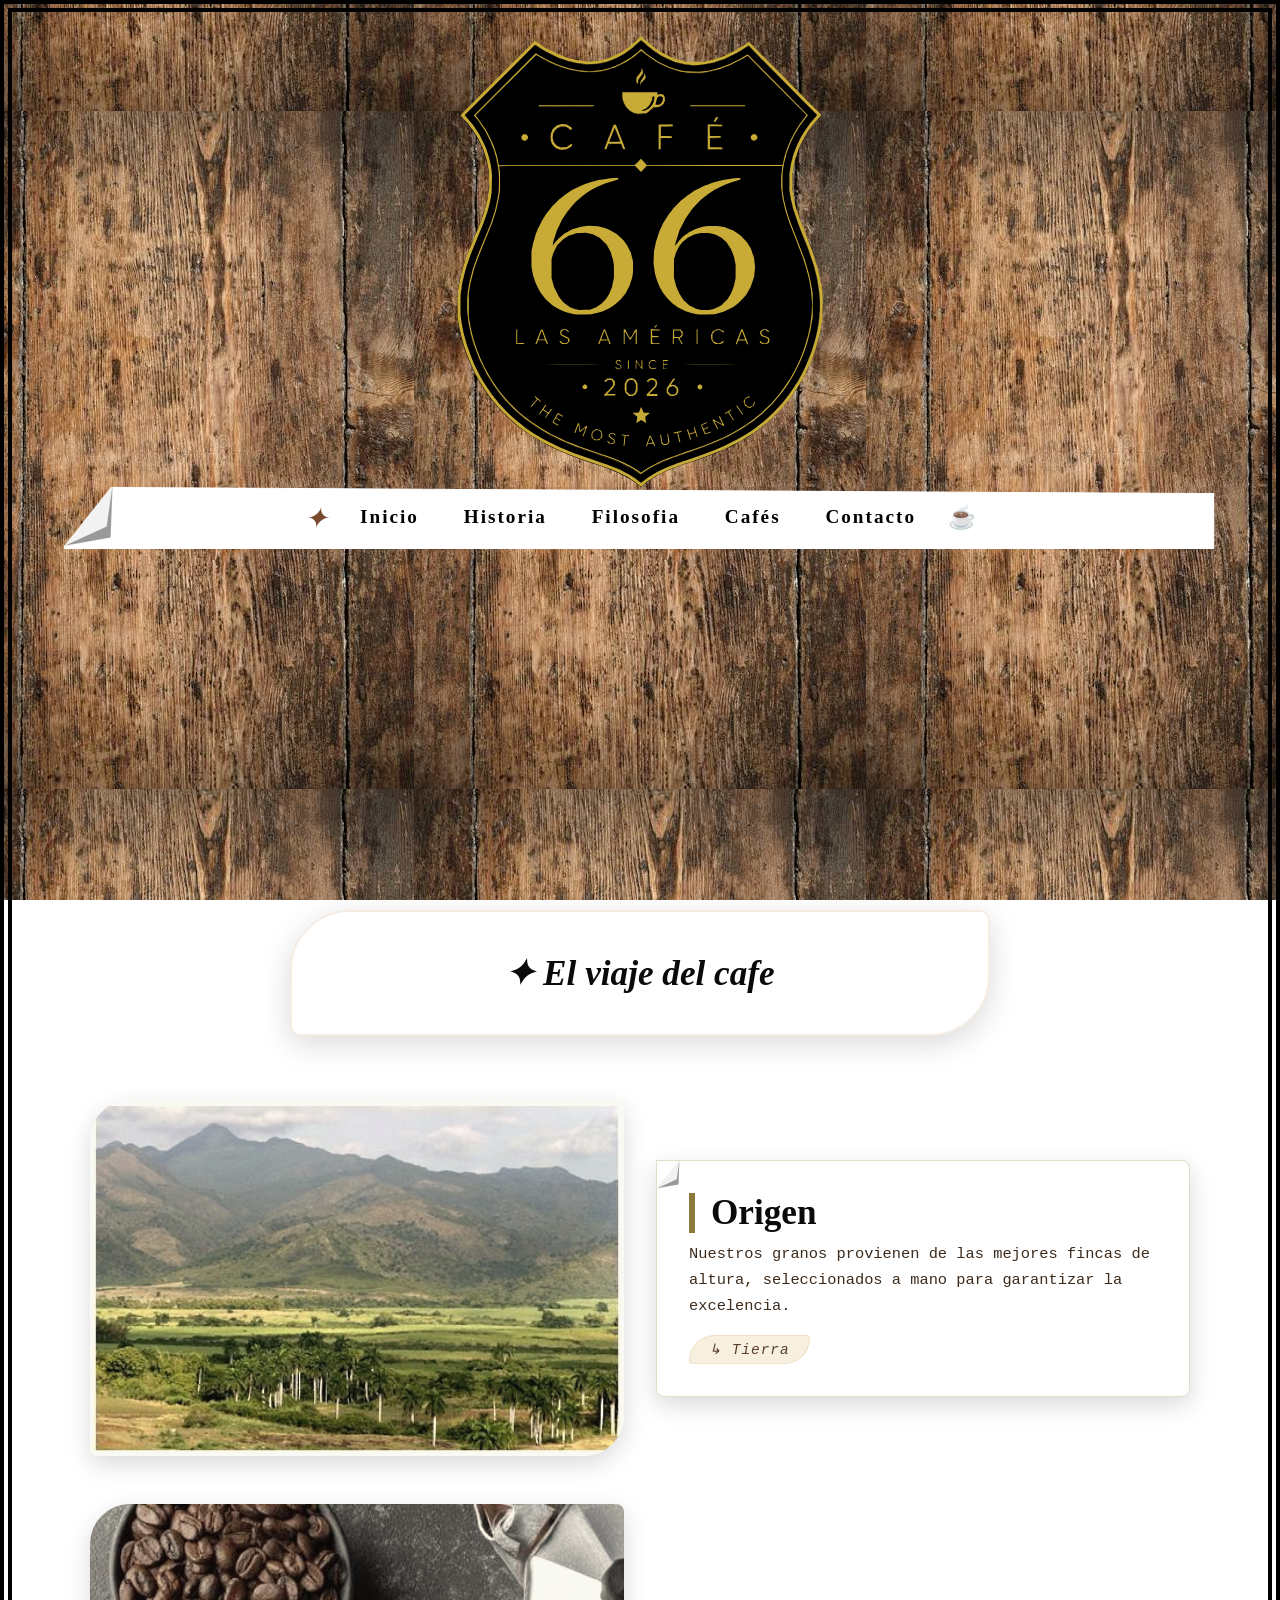
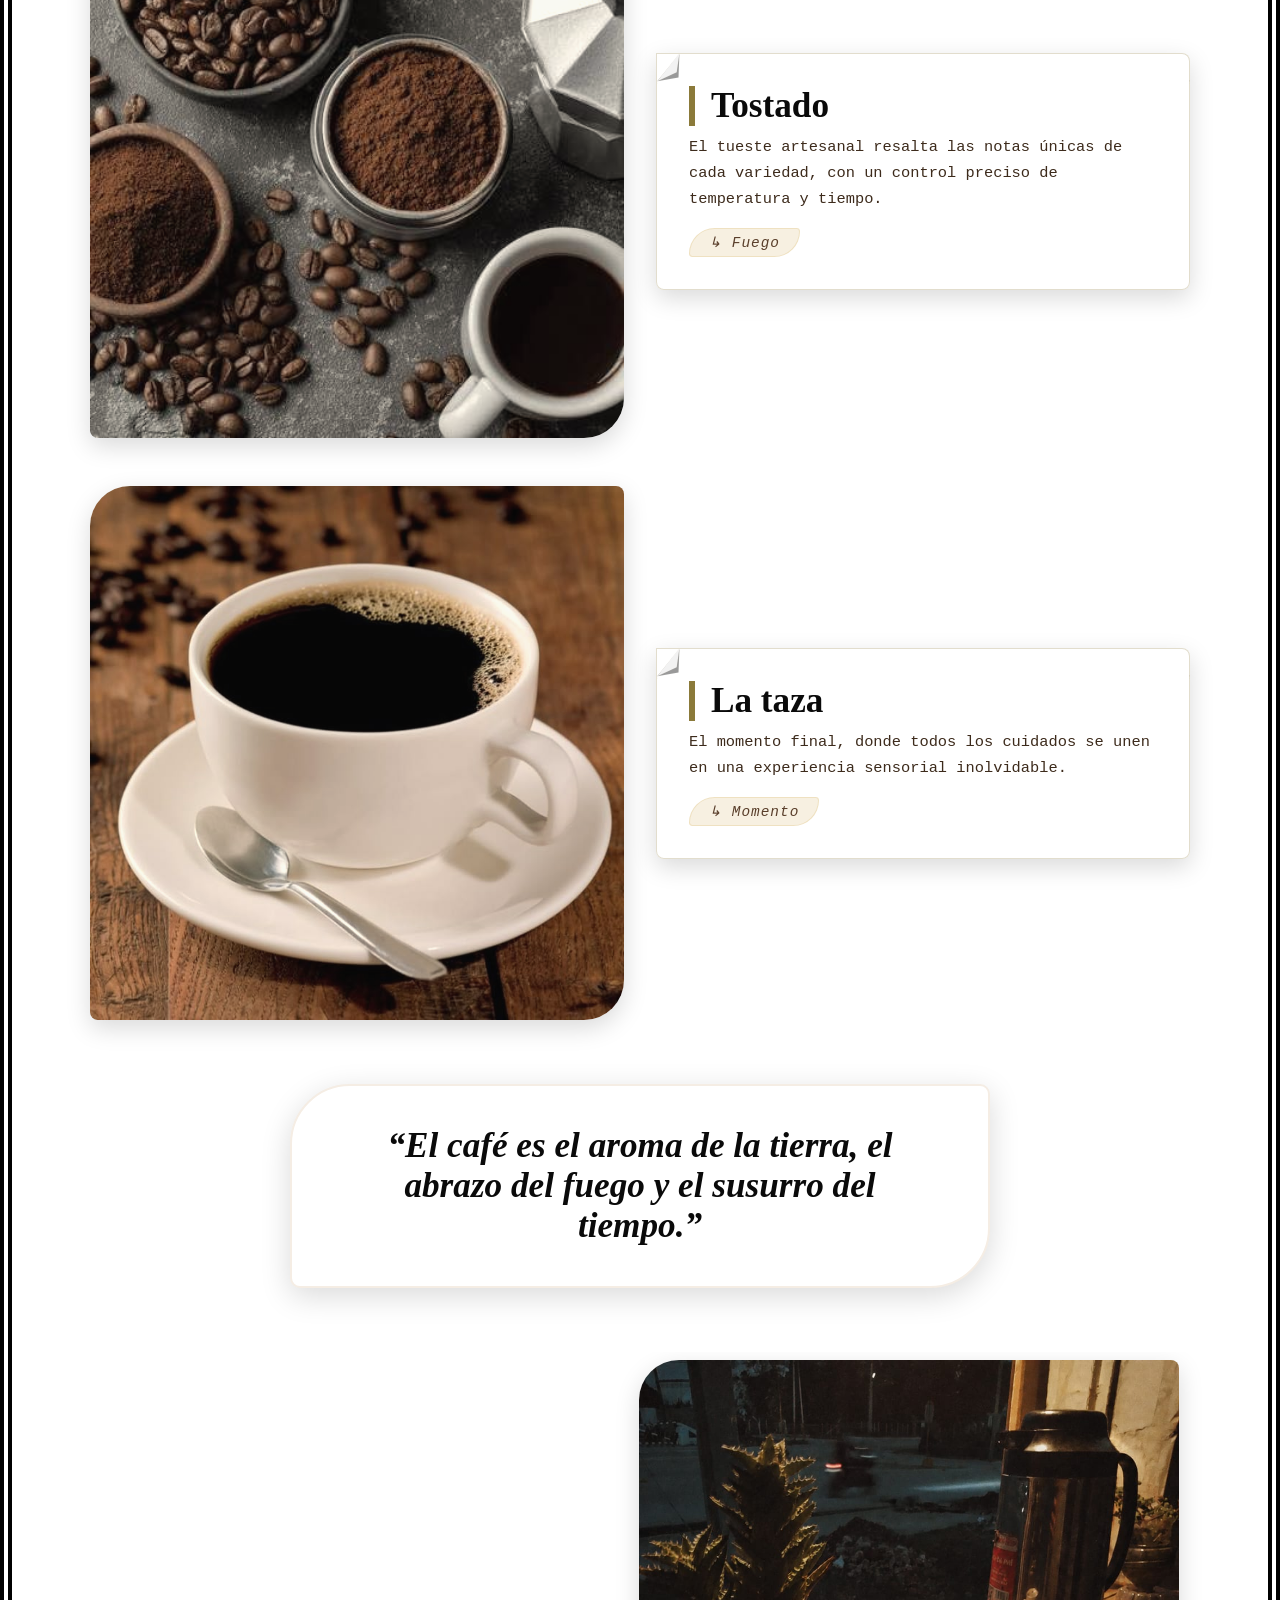
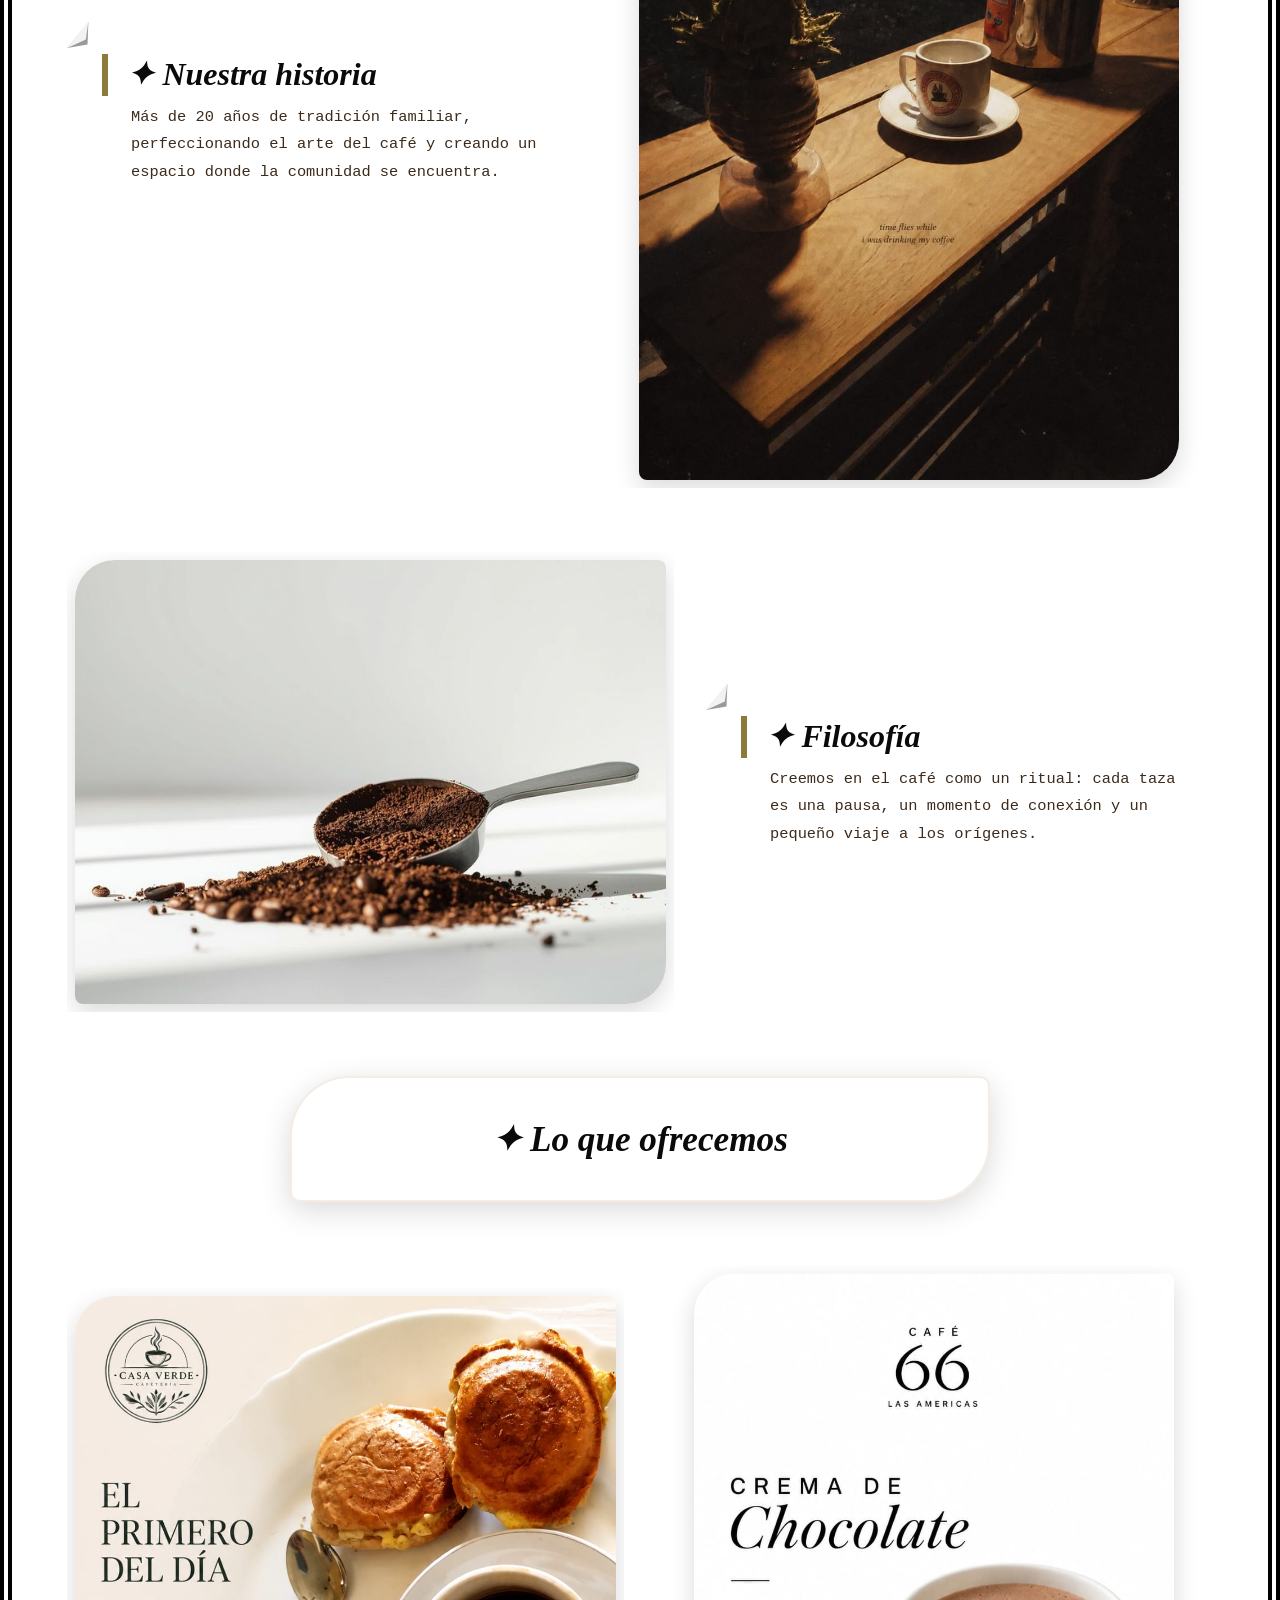
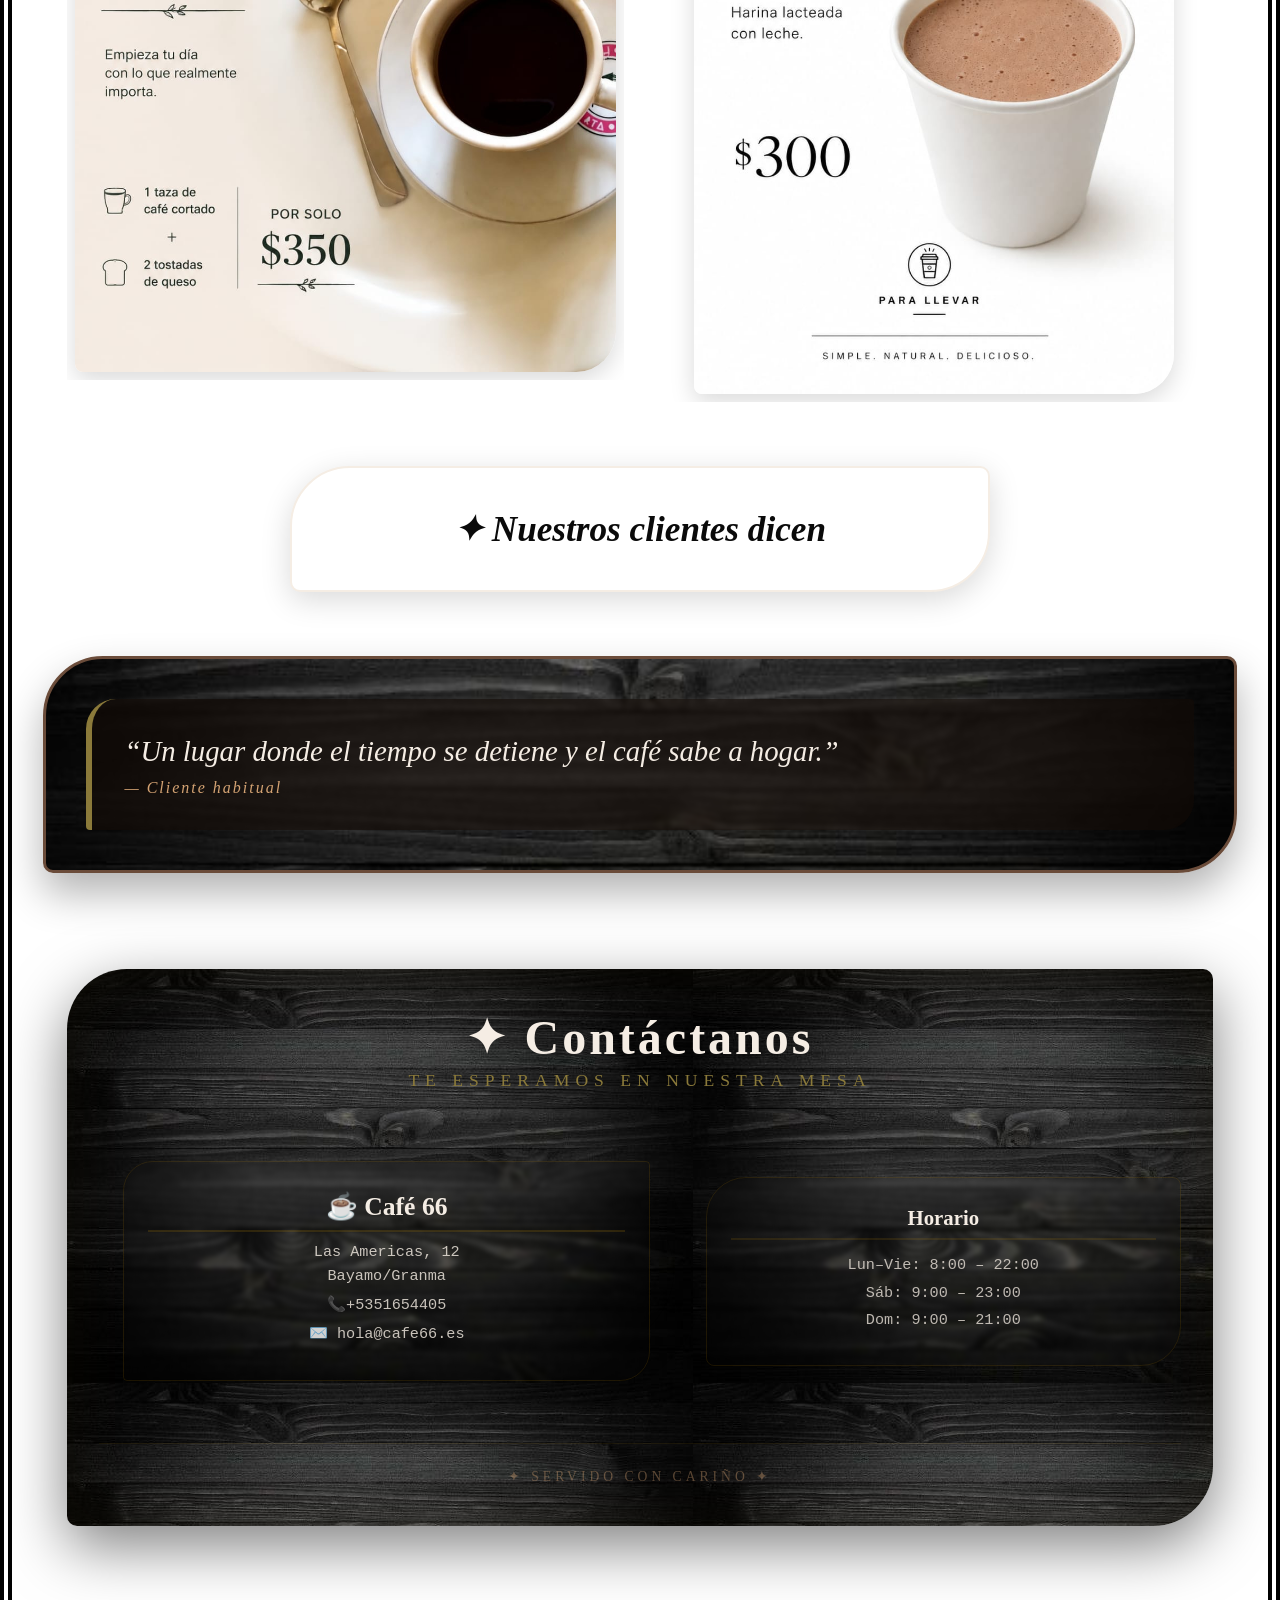
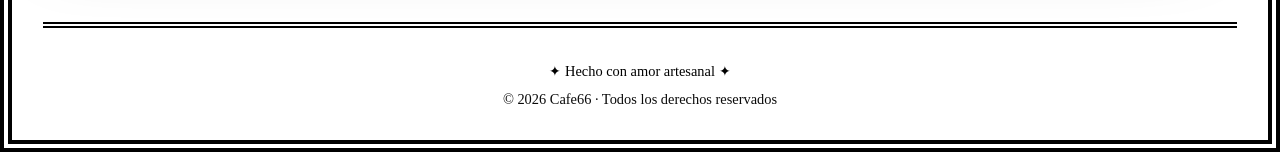
==== commit e1bd98c1: "uff3" ====
--- a/index.html
+++ b/index.html
@@ -46,8 +46,10 @@
             <nav class="nav-rustica">
                 <span class="logo">✦</span>
                 <a href="#">Inicio</a>
+                   <a href="#historia">Historia</a>
+                    <a href="#filosofia">Filosofia</a>
                 <a href="#">Cafés</a>
-                <a href="#">Contacto</a>
+                <a href="#contacto">Contacto</a>
                 <span style="font-size:1.4rem;">☕</span>
             </nav>
         </header>
@@ -56,10 +58,10 @@
 
 
         <!-- ========== SECCIÓN DE PASOS (proceso del café) ========== -->
-        <div class="historia-container">
+        <div class="historia-container" >
             <div class="frase-destacada">
                 <div class="card-wrapper">
-                    <h3>✦ El viaje del cafe</h3>
+                    <h3 id="historia">✦ El viaje del cafe</h3>
                 </div>
             </div>
 
@@ -102,7 +104,7 @@
         <!-- ========== FRASE DESTACADA ========== -->
         <div class="frase-destacada">
             <div class="card-wrapper">
-                <h3>“El café es el aroma de la tierra, el abrazo del fuego y el susurro del tiempo.”</h3>
+                <h3 id="filosofia">“El café es el aroma de la tierra, el abrazo del fuego y el susurro del tiempo.”</h3>
             </div>
         </div>
 
@@ -163,7 +165,7 @@
             <div class="contacto-mantel">
                 <!-- Encabezado -->
                 <div class="contacto-header">
-                    <h2 class="contacto-titulo">✦ Contáctanos</h2>
+                    <h2 class="contacto-titulo" id="contacto">✦ Contáctanos</h2>
                     <p class="contacto-subtitulo">Te esperamos en nuestra mesa</p>
                 </div>
 
--- a/styles/styles.css
+++ b/styles/styles.css
@@ -171,6 +171,19 @@
     background-size: cover;
     margin-bottom: 2vw;
 }
+/* ─── NAVEGACIÓN ─── */
+.nav-rustica {
+    display: flex;
+    align-items: center;
+    justify-content: center;
+    gap: 1.2rem;
+    background: url("../assets/g89.svg") no-repeat;
+    background-size: cover;
+    margin-bottom: 2vw;
+    padding: 0.8rem 1.5rem;
+    flex-wrap: wrap;
+}
+
 .nav-rustica a {
     display: flex;
     font-family: 'Cinzel', serif;
@@ -178,14 +191,24 @@
     color: #000;
     text-decoration: none;
     letter-spacing: 2px;
-    font-size: 4vw;
-    width: 30%;
-    margin: auto;
-    position: relative;
-    justify-content: center;
-    padding: 0.4rem 0;
+    font-size: clamp(0.7rem, 2.5vw, 1.2rem);
+    width: auto;
+    padding: 0.4rem 0.8rem;
     border-bottom: 2px solid transparent;
     transition: border-color var(--transition-ease), color var(--transition-ease);
+    white-space: nowrap; /* Evita que el texto se rompa */
+}
+
+.nav-rustica a:hover {
+    border-bottom-color: #538b1e;
+    color: #538b1e;
+}
+
+.nav-rustica .logo {
+    font-family: var(--font-serif);
+    font-style: italic;
+    font-size: 1.8rem;
+    color: #7a4a2e;
 }
 .nav-rustica a:hover {
     border-bottom-color: #538b1e;
@@ -1022,4 +1045,4 @@
     .contacto-servilleta p { font-size: 0.8rem; }
     .vela-cuerpo { height: 35px; }
     .contacto-titulo { font-size: 1.8rem; }
-}+}
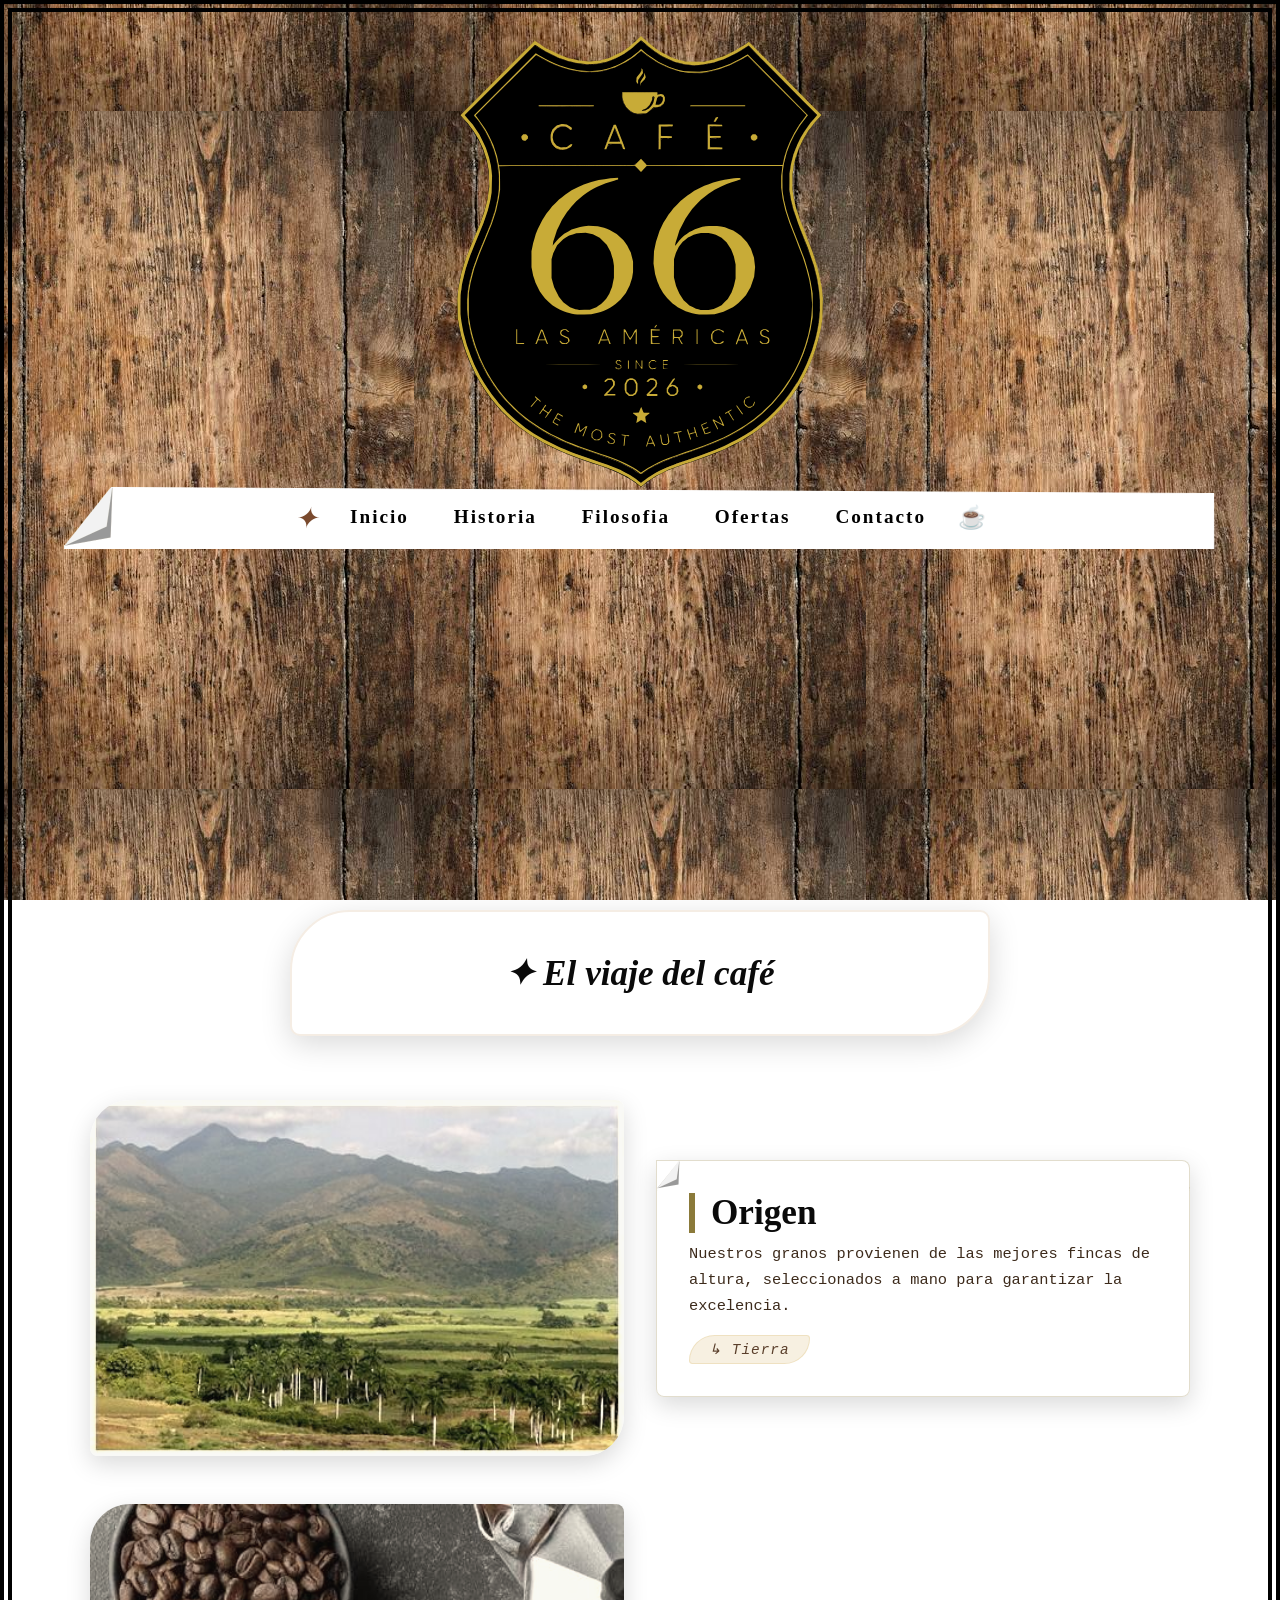
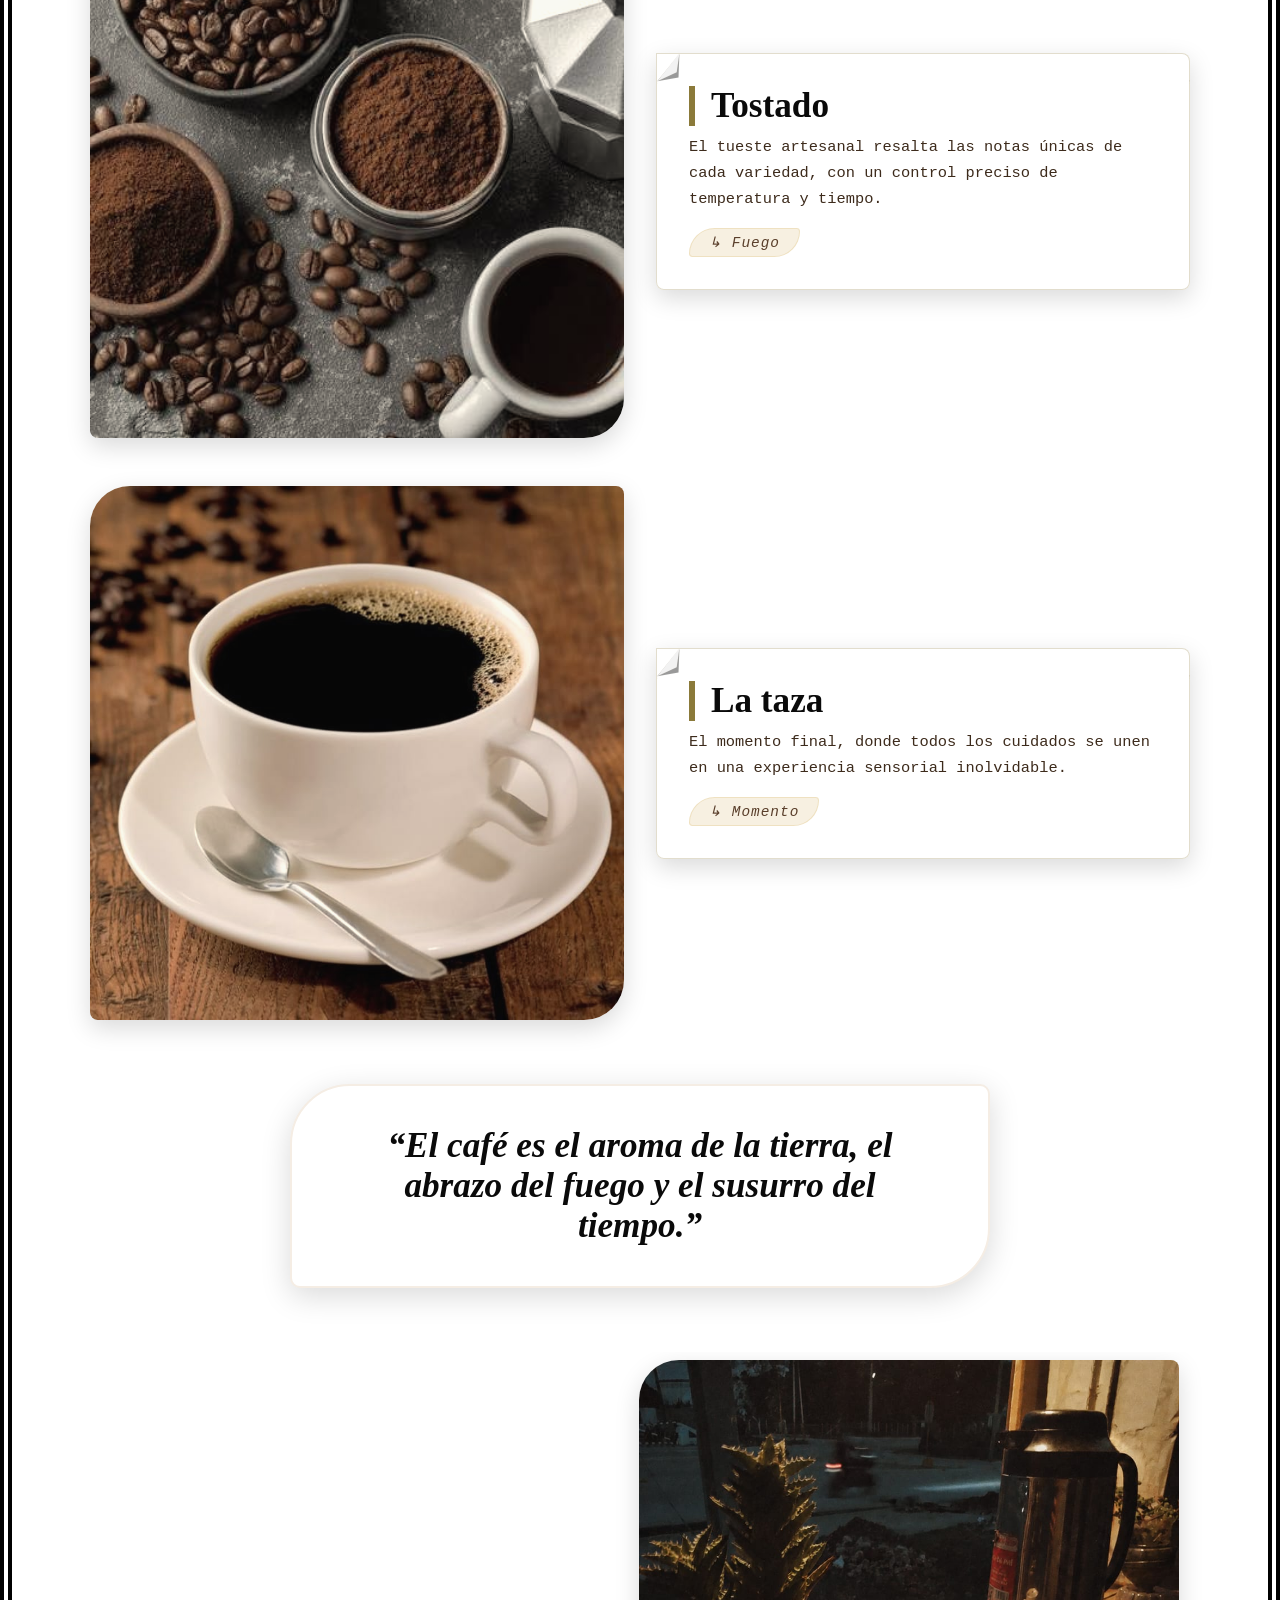
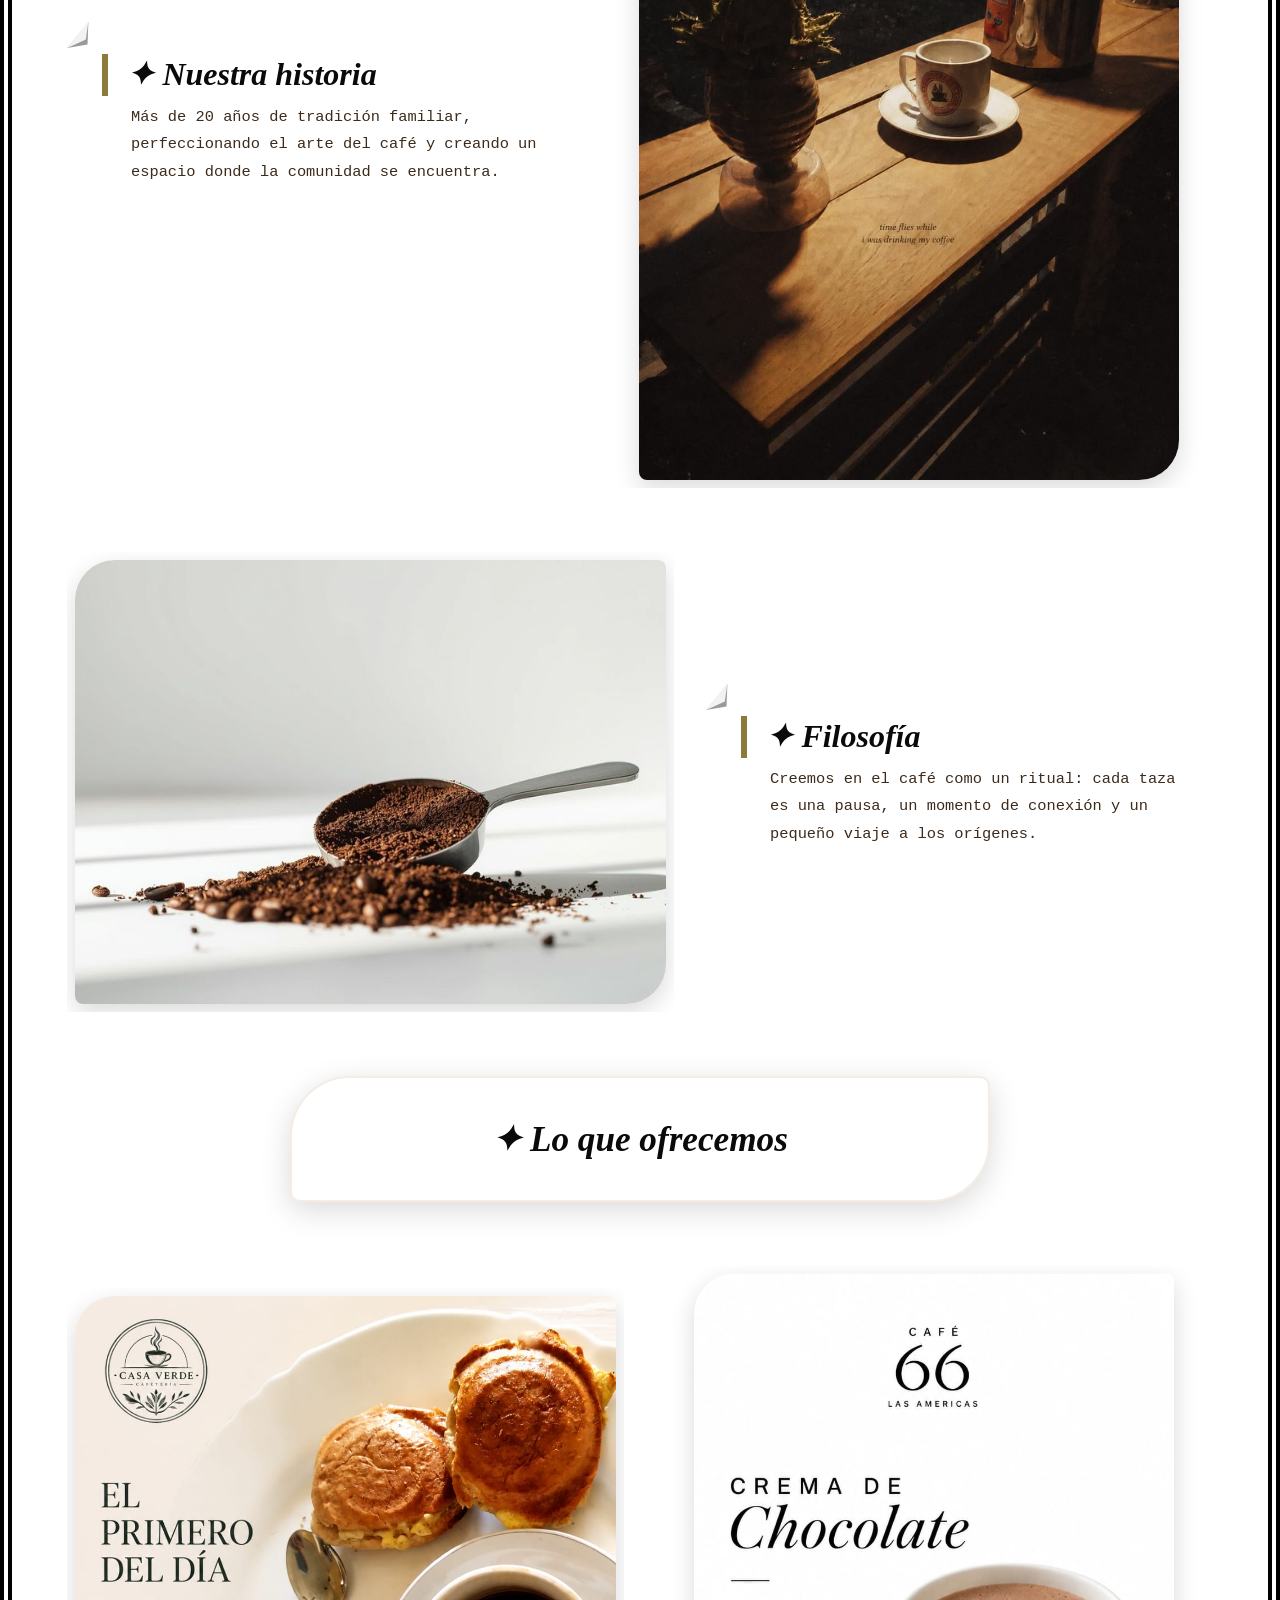
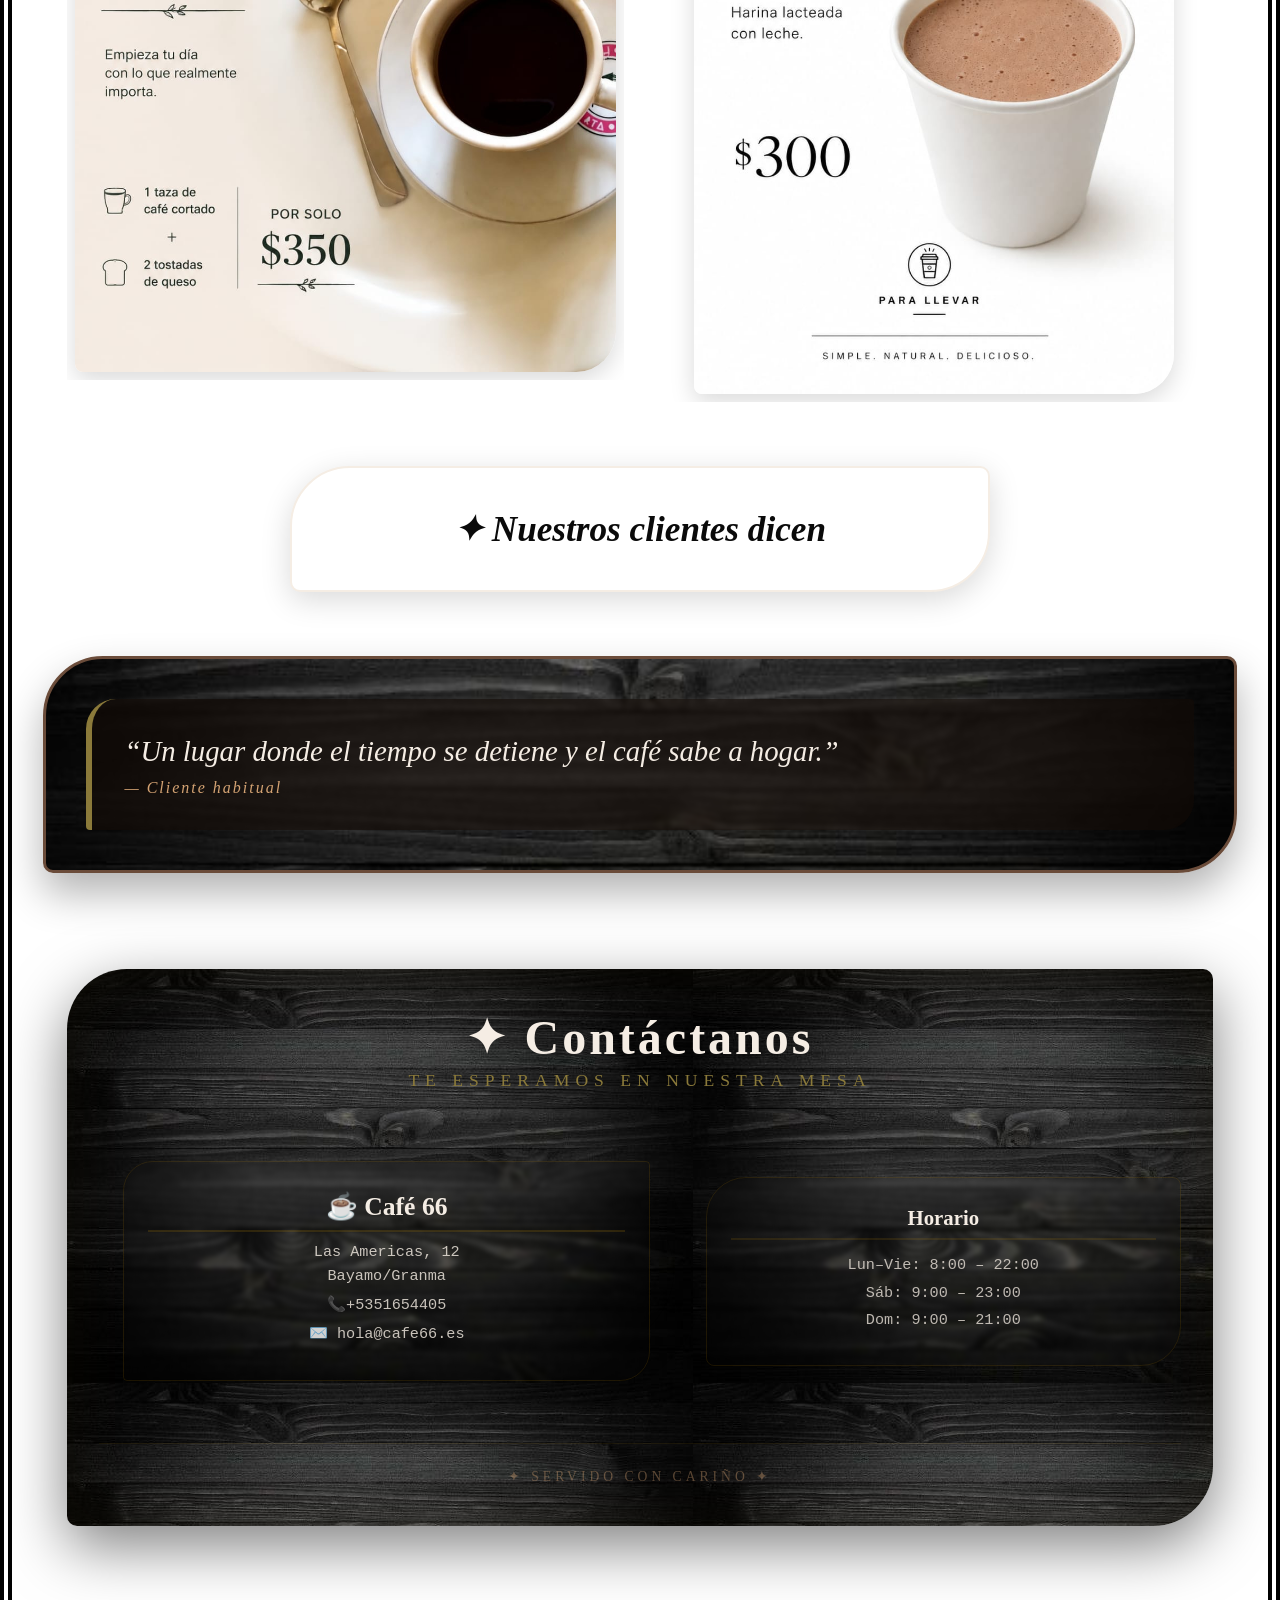
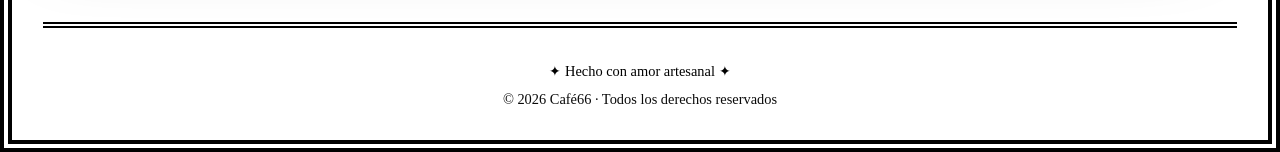
==== commit b004d28d: "uff3.1" ====
--- a/index.html
+++ b/index.html
@@ -42,13 +42,13 @@
 
         <!-- ========== HEADER ========== -->
         <header>
-            <img src="assets/logo.svg" alt="Logo Caffe66" class="imagen-real" />
+            <img src="assets/logo.svg" alt="Logo Café66" class="imagen-real" />
             <nav class="nav-rustica">
                 <span class="logo">✦</span>
                 <a href="#">Inicio</a>
                    <a href="#historia">Historia</a>
                     <a href="#filosofia">Filosofia</a>
-                <a href="#">Cafés</a>
+                <a href="#oferta">Ofertas</a>
                 <a href="#contacto">Contacto</a>
                 <span style="font-size:1.4rem;">☕</span>
             </nav>
@@ -61,7 +61,7 @@
         <div class="historia-container" >
             <div class="frase-destacada">
                 <div class="card-wrapper">
-                    <h3 id="historia">✦ El viaje del cafe</h3>
+                    <h3 id="historia">✦ El viaje del café</h3>
                 </div>
             </div>
 
@@ -135,7 +135,7 @@
         <!-- ========== SECCIÓN DOS IMÁGENES ========== -->
         <div class="frase-destacada">
             <div class="card-wrapper">
-                <h3>✦ Lo que ofrecemos</h3>
+                <h3 id="oferta">✦ Lo que ofrecemos</h3>
             </div>
         </div>
         <div class="seccion-dos-imagenes">
@@ -199,7 +199,7 @@
         <!-- ========== FOOTER ========== -->
         <footer class="footer-rustico">
             <span>✦ Hecho con amor artesanal ✦</span><br />
-            © 2026 Cafe66 · Todos los derechos reservados
+            © 2026 Café66 · Todos los derechos reservados
         </footer>
 
     </div>
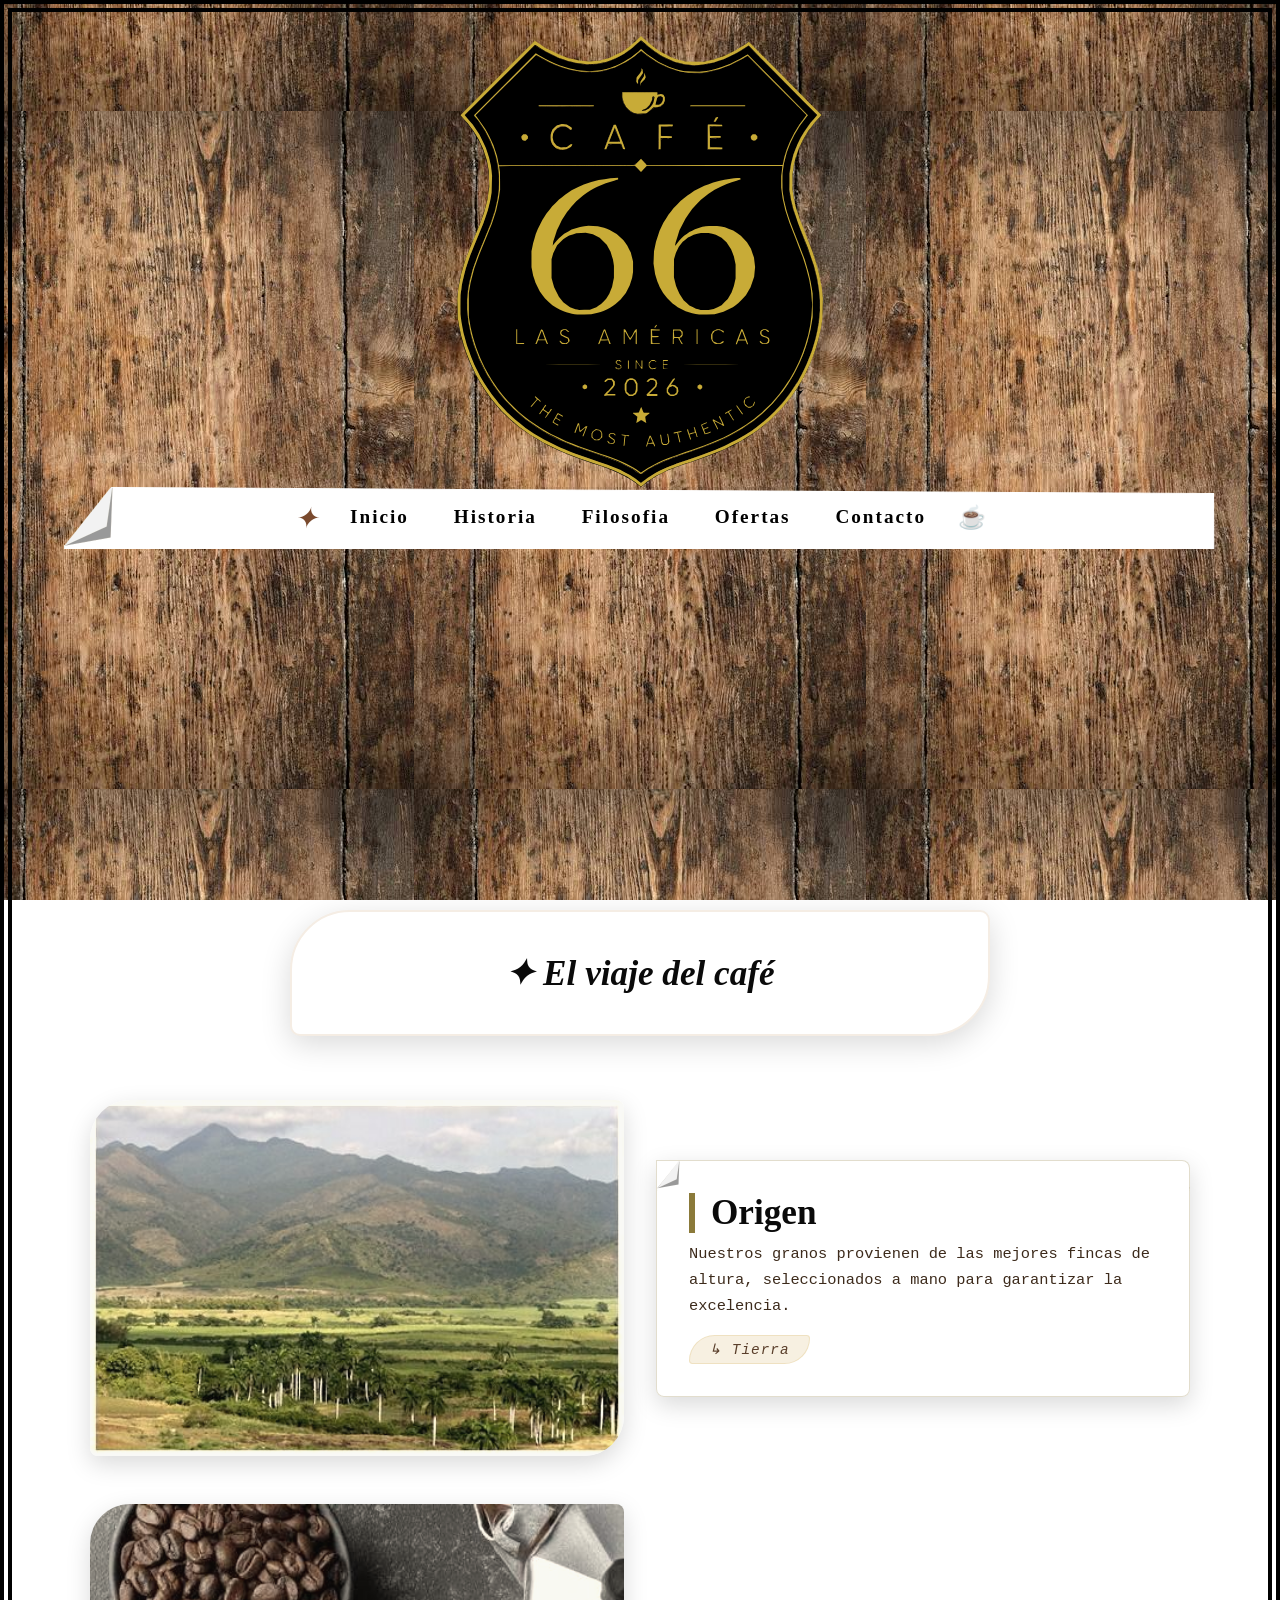
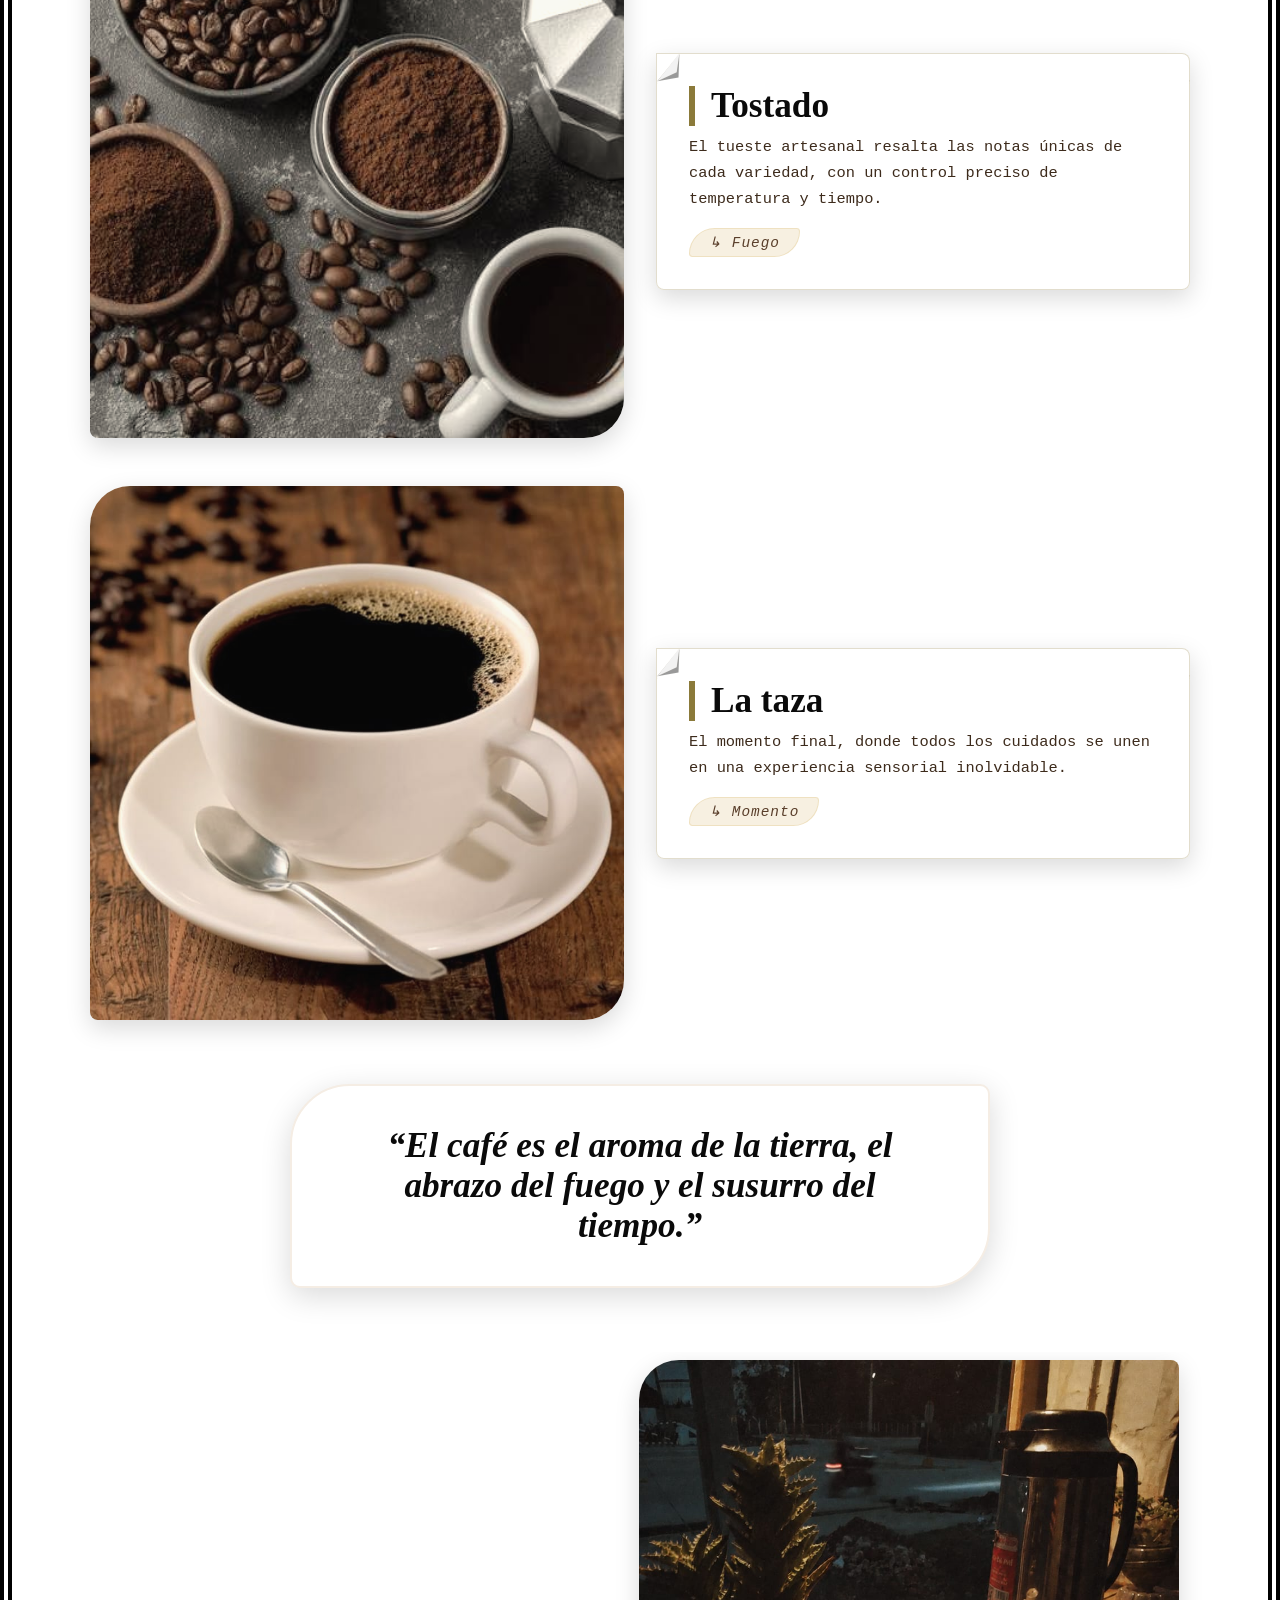
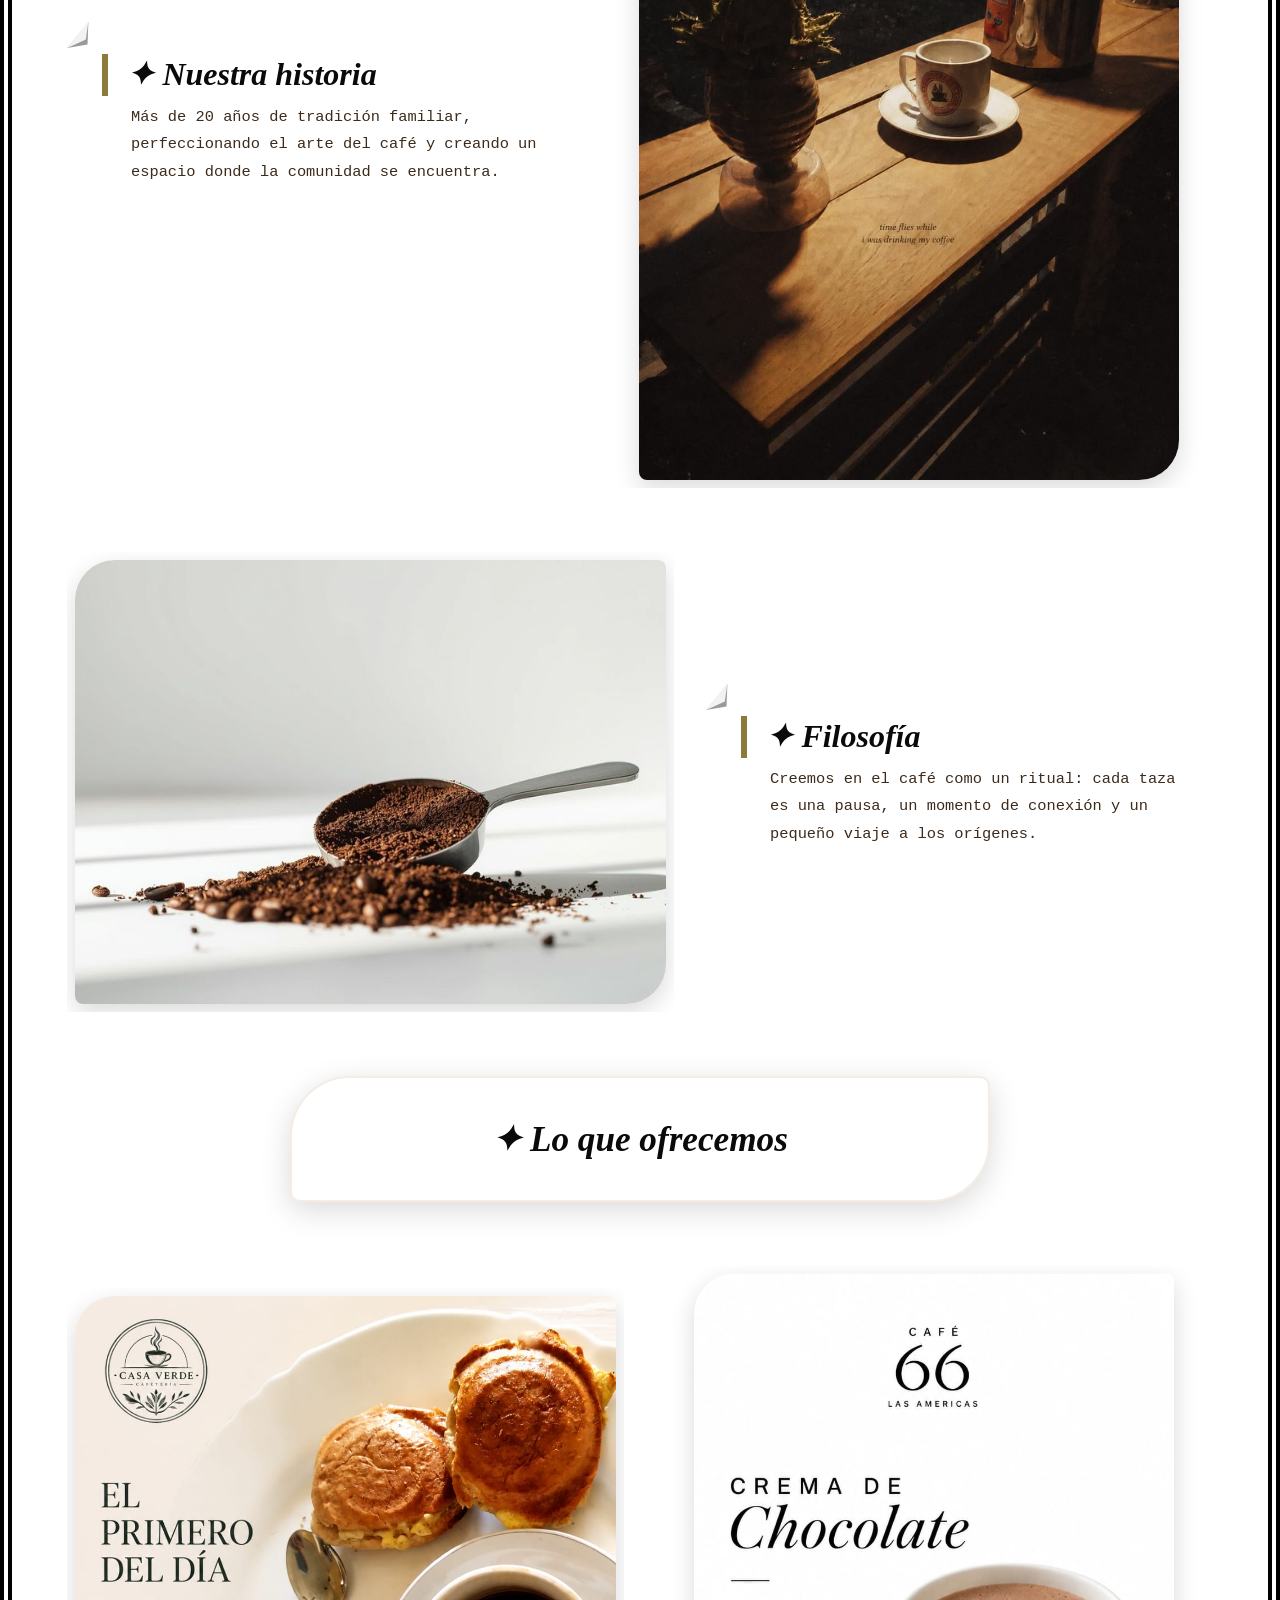
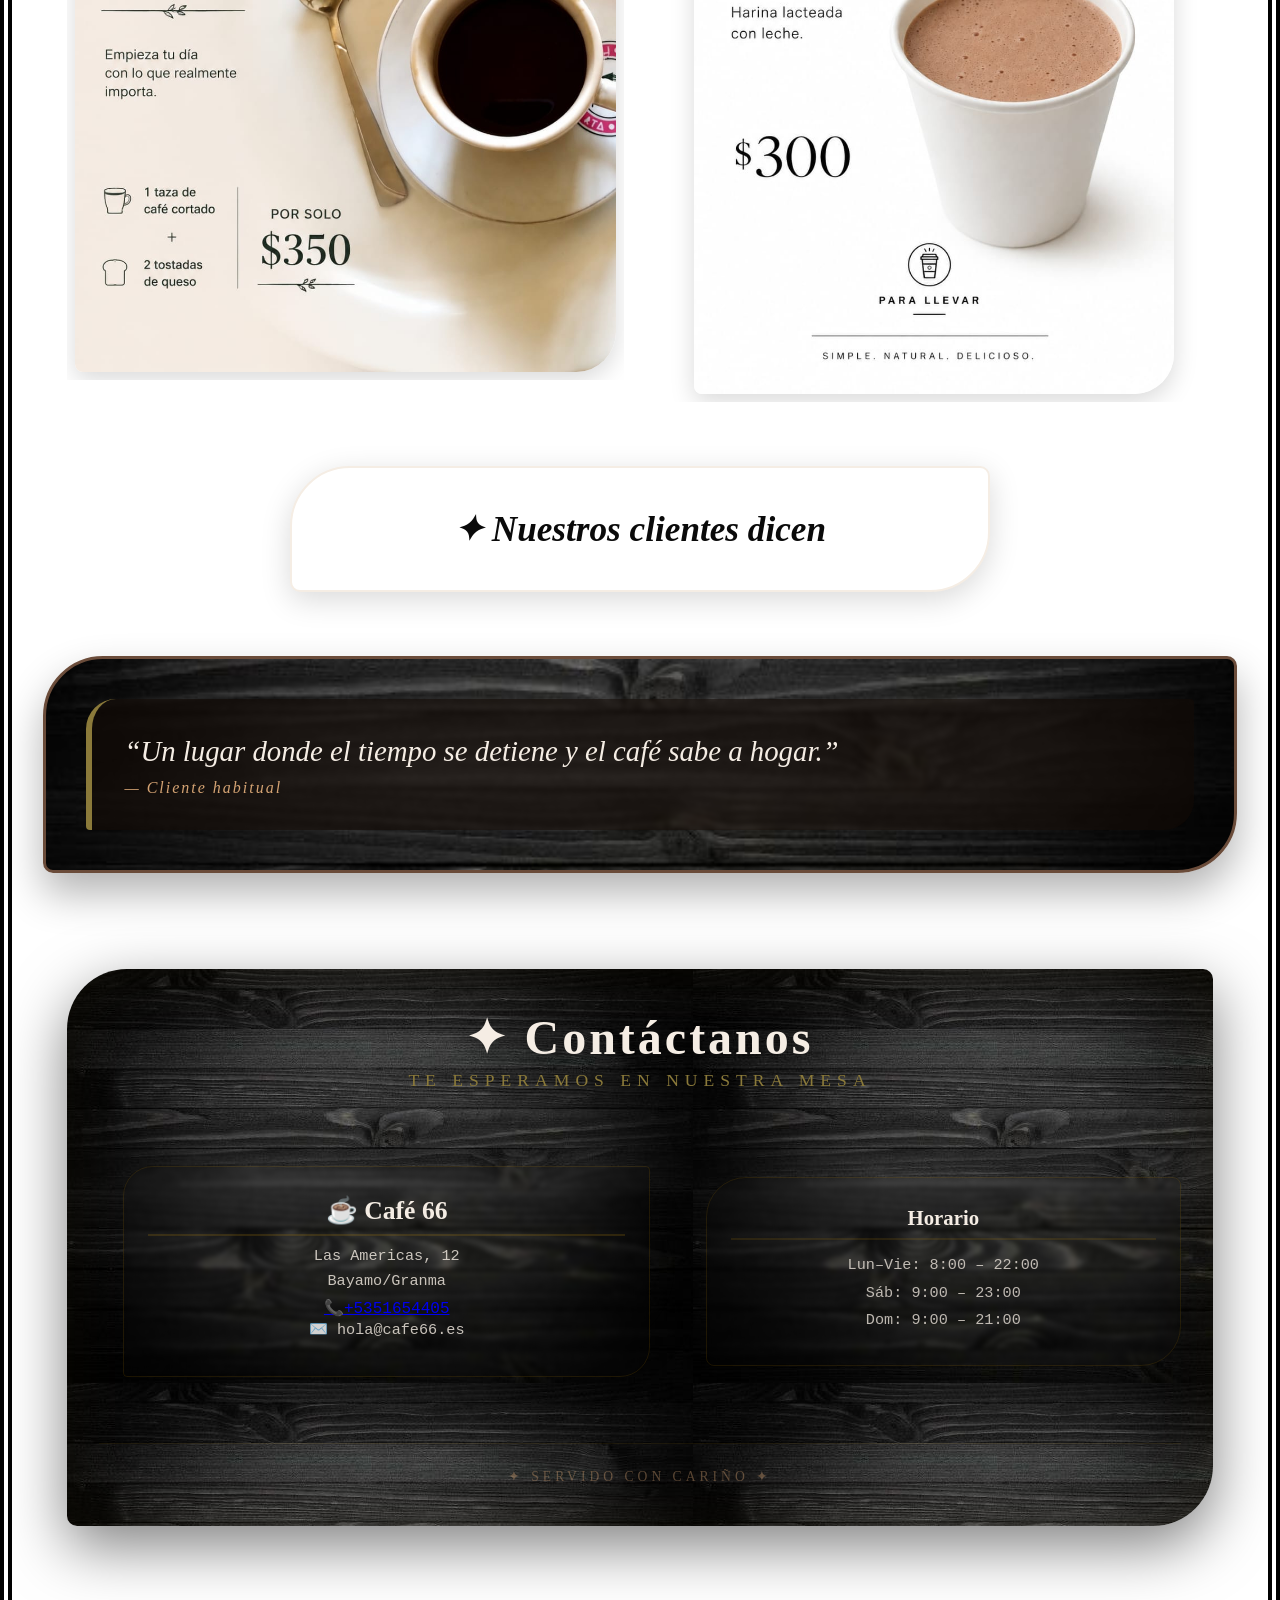
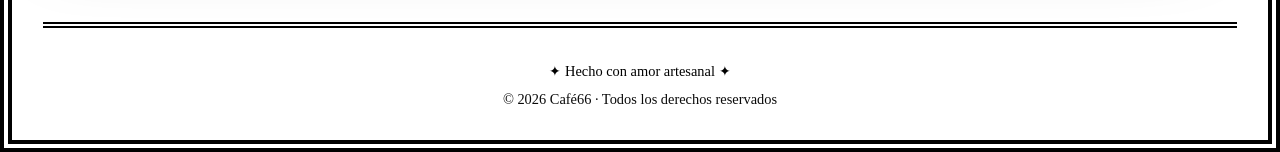
==== commit e24b186d: "uff3.1" ====
--- a/index.html
+++ b/index.html
@@ -176,7 +176,7 @@
                         <div class="contacto-servilleta">
                             <h3>☕ Café 66</h3>
                             <p>Las Americas, 12<br />Bayamo/Granma</p>
-                            <p>📞+5351654405</p>
+                            <a href="https://wa.me//+5351654405>">📞+5351654405</a>
                             <p>✉️ hola@cafe66.es</p>
                         </div>
                     </div>
